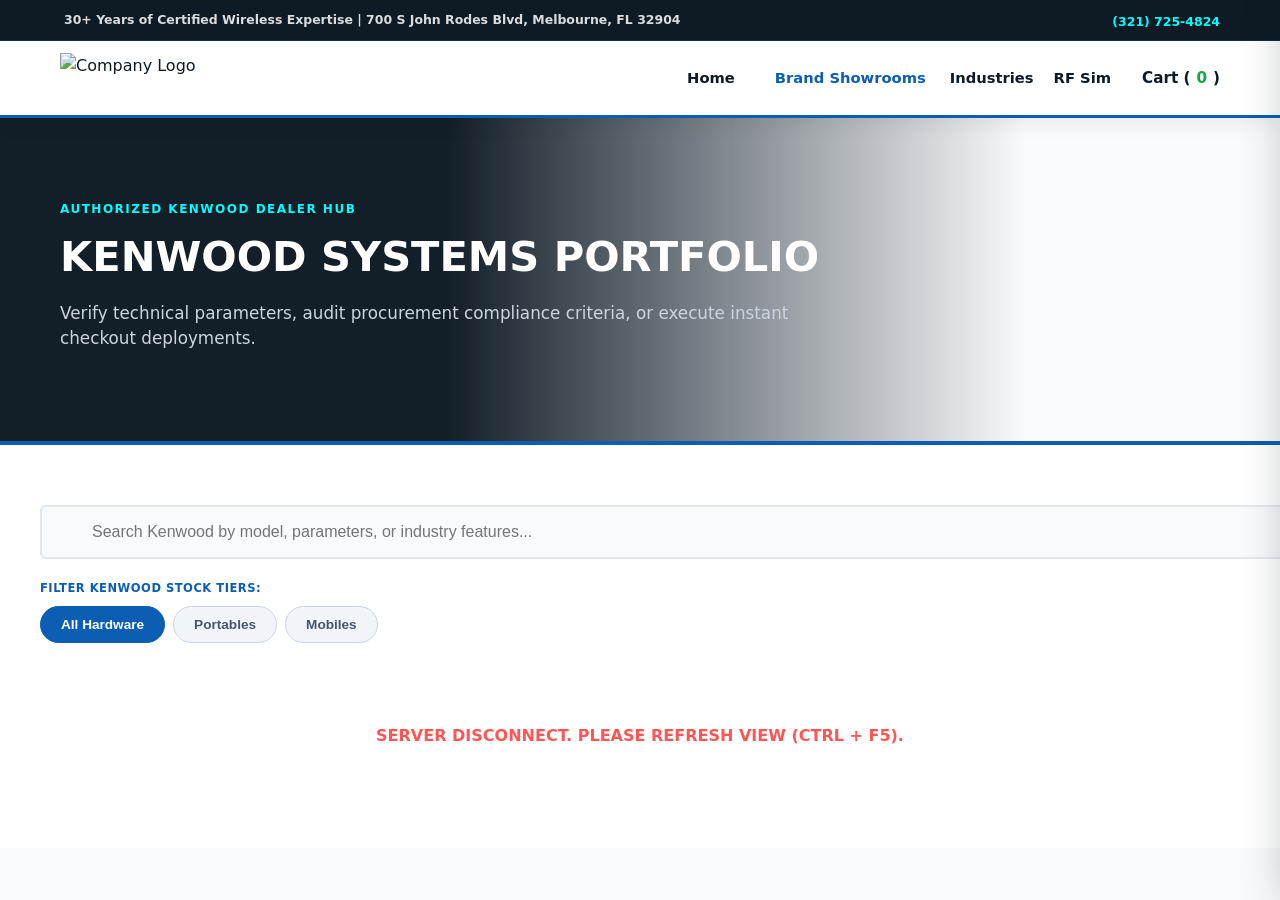
==== catalog.html @ cdbf58fc "Add files via upload" ====
<!DOCTYPE html>
<html lang="en">
<head>
    <meta charset="UTF-8">
    <meta name="viewport" content="width=device-width, initial-scale=1.0">
    <title>Authorized Equipment Storefront & Showroom</title>
    <link rel="stylesheet" href="style.css">
    <link rel="stylesheet" href="https://cloudflare.com">
    <style>
        .brand-sub-pill {
            padding: 10px 20px; background: #f1f5f9; border: 1px solid #cbd5e1; color: #475569;
            border-radius: 30px; cursor: pointer; font-weight: 700; font-size: 0.85rem; transition: all 0.2s;
        }
        .brand-sub-pill.active, .brand-sub-pill:hover {
            background: #0b5eb4 !important; color: #ffffff !important; border-color: #0b5eb4 !important;
        }
        .dropdown { position: relative; display: inline-block; }
        .dropdown-content {
            display: none; position: absolute; background-color: #ffffff; min-width: 200px;
            box-shadow: 0px 8px 16px rgba(0,0,0,0.1); z-index: 2000; border-top: 3px solid #0b5eb4; border-radius: 0 0 4px 4px;
        }
        .dropdown-content a {
            color: #0e1a24; padding: 12px 16px; text-decoration: none; display: block; font-weight: 700; font-size: 0.88rem; text-align: left; border-bottom: 1px solid #f1f5f9;
        }
        .dropdown-content a:hover { background-color: #f8fafc; color: #0b5eb4; }
        .dropdown:hover .dropdown-content { display: block !important; }
    </style>
</head>
<body id="top-viewport" style="padding-top: 110px; background-color: #f8fafc; margin: 0; font-family: 'Segoe UI', system-ui, sans-serif;">

    <!-- Fixed Corporate Header Assembly Component -->
    <header class="main-header" style="position: fixed; width: 100%; top: 0; left: 0; z-index: 1000; box-shadow: 0 4px 20px rgba(0,0,0,0.08); background-color: #ffffff !important; border-bottom: 3px solid #0b5eb4; display: flex; flex-direction: column;">
        <div style="background-color: #0e1a24; color: rgba(255,255,255,0.85); font-size: 0.78rem; font-weight: 600; padding: 8px 0; border-bottom: 1px solid rgba(11, 94, 180, 0.3); width: 100%;">
            <div class="container" style="max-width: 1200px; margin: 0 auto; padding: 0 20px; display: flex; justify-content: space-between; align-items: center; flex-wrap: wrap; gap: 8px; box-sizing: border-box;">
                <div><i class="fa-solid fa-location-dot" style="color: #00FF66; margin-right: 4px;"></i> 30+ Years of Certified Wireless Expertise | 700 S John Rodes Blvd, Melbourne, FL 32904</div>
                <div><a href="tel:3217254824" style="color: #00FFFF; text-decoration: none; display: inline-flex; align-items: center; gap: 4px; font-weight: 600;"><i class="fa-solid fa-phone-volume"></i> (321) 725-4824</a></div>
            </div>
        </div>
        <div style="padding: 12px 0; width: 100%; background-color: #ffffff !important; box-sizing: border-box;">
            <div class="container" style="max-width: 1200px; margin: 0 auto; padding: 0 20px; display: flex; justify-content: space-between; align-items: center; box-sizing: border-box;">
                <div class="logo"><img src="tarc-logo.png" alt="Company Logo" style="height: 50px; width: auto; display: block; cursor: pointer;" onclick="window.location.href='index.html';"></div>
                <nav class="nav-links" style="display: flex; align-items: center;">
                    <a href="index.html" style="color: #0e1a24; text-decoration: none; font-weight: 700; margin-left: 20px; font-size: 0.92rem;">Home</a>
                    <div class="dropdown" style="margin-left: 20px;">
                        <a href="#" style="color: #0b5eb4; text-decoration: none; font-weight: 700; font-size: 0.92rem; display: flex; align-items: center; gap: 4px;">Brand Showrooms <i class="fa-solid fa-chevron-down" style="font-size:0.75rem;"></i></a>
                        <div class="dropdown-content">
                            <a href="catalog.html?brand=kenwood"><i class="fa-solid fa-chevron-right" style="color:#0b5eb4; margin-right:4px;"></i> Kenwood Catalog</a>
                            <a href="catalog.html?brand=icom"><i class="fa-solid fa-chevron-right" style="color:#0b5eb4; margin-right:4px;"></i> Icom Catalog</a>
                            <a href="catalog.html?brand=hytera"><i class="fa-solid fa-chevron-right" style="color:#0b5eb4; margin-right:4px;"></i> Hytera Catalog</a>
                            <a href="catalog.html?brand=motorola"><i class="fa-solid fa-chevron-right" style="color:#0b5eb4; margin-right:4px;"></i> Motorola Catalog</a>
                            <a href="catalog.html?brand=ritron"><i class="fa-solid fa-chevron-right" style="color:#0b5eb4; margin-right:4px;"></i> Ritron Catalog</a>
                        </div>
                    </div>
                    <a href="index.html#industries" style="color: #0e1a24; text-decoration: none; font-weight: 700; margin-left: 20px; font-size: 0.92rem;">Industries</a>
                    <a href="calculator.html" class="nav-calc-link" style="color: #0e1a24; text-decoration: none; font-weight: 700; margin-left: 20px; font-size: 0.92rem;"><i class="fa-solid fa-tower-broadcast" style="color: #0b5eb4;"></i> RF Sim</a>
                    <a href="#" id="cartToggleBtn" style="color: #0e1a24; text-decoration: none; font-weight: 700; margin-left: 25px; font-size: 0.95rem; display: flex; align-items: center; gap: 6px;"><i class="fa-solid fa-cart-shopping" style="color: #0b5eb4;"></i> Cart (<span id="cartCountBadge" style="font-weight: 800; color: #16a34a;">0</span>)</a>
                </nav>
            </div>
        </div>
    </header>
    <!-- Widescreen Photography Showcase Panel Banner -->
    <section id="showroomHero" style="background: linear-gradient(to right, rgba(14,26,36,0.96), rgba(14,26,36,0.6)), url('images/construction.jpg') no-repeat center center; background-size: cover; padding: 60px 0; border-bottom: 4px solid #0b5eb4; text-align: left;">
        <div class="container" style="max-width: 1200px; margin: 0 auto; padding: 0 20px; box-sizing: border-box;">
            <span id="showroomDealerBadge" style="color: #00FFFF; font-size: 0.75rem; font-weight: 800; letter-spacing: 1.5px; text-transform: uppercase; display: block; margin-bottom: 5px;"><i class="fa-solid fa-award"></i> AUTHORIZED WIRELESS DEALER</span>
            <h1 id="showroomTitle" style="color: #ffffff; font-size: 2.6rem; font-weight: 900; margin: 0 0 10px 0; text-transform: uppercase;">Wireless Systems Portfolio</h1>
            <p id="showroomSubtitle" style="color: #cbd5e1; font-size: 1.05rem; margin: 0; max-width: 750px; line-height: 1.5;">Verify technical parameters, audit procurement compliance criteria, or execute instant checkout deployments.</p>
        </div>
    </section>

    <!-- FIXED LAYOUT SEARCH CONSOLE FIELD ENGINES -->
    <section style="padding: 60px 0; background-color: #ffffff;">
        <div class="container" style="max-width: 1200px; margin: 0 auto; padding: 0 20px;">
            <div style="display: flex; flex-direction: column; gap: 20px; margin-bottom: 40px;">
                <div style="position: relative; width: 100%;">
                    <i class="fa-solid fa-magnifying-glass" style="position: absolute; left: 18px; top: 50%; transform: translateY(-50%); color: #5a6e72; font-size: 1.1rem;"></i>
                    <input type="text" id="catalogSearch" placeholder="Search this catalog..." style="width: 100%; padding: 16px 15px 16px 50px; background: #f8fafc; border: 2px solid #e2e8f0; color: #0e1a24; border-radius: 6px; outline: none; font-size: 1rem; font-weight: 500;">
                </div>
                <div style="display: flex; flex-direction: column; gap: 8px; text-align: left;">
                    <label id="filterRowLabel" style="font-size: 0.72rem; font-weight: 800; color: #0b5eb4; text-transform: uppercase; letter-spacing: 0.5px;"><i class="fa-solid fa-sliders"></i> Filter Catalog Assets:</label>
                    <div style="display: flex; gap: 8px; flex-wrap: wrap;">
                        <button class="brand-sub-pill active" onclick="filterCatalogCategory('All')">All Hardware</button>
                        <button class="brand-sub-pill" onclick="filterCatalogCategory('Portable Radio')">Portables</button>
                        <button class="brand-sub-pill" onclick="filterCatalogCategory('Mobile Radio')">Mobiles</button>
                    </div>
                </div>
            </div>
            <div id="catalog-feed-grid" class="grid-container"></div>
        </div>
    </section>

    <!-- SECURE TRANSACTIONAL CHECKOUT CART DRAWER SLIDER OVERLAYS -->
    <div id="fleetCartDrawer" style="position: fixed; top: 0; right: -400px; width: 380px; height: 100%; background: #ffffff; border-left: 3px solid #0b5eb4; box-shadow: -15px 0 40px rgba(14, 26, 36, 0.25); z-index: 3000; transition: right 0.3s ease; box-sizing: border-box; display: flex; flex-direction: column;">
        <div style="background: #0e1a24; padding: 20px 15px; display: flex; justify-content: space-between; align-items: center; border-bottom: 2px solid #0b5eb4;">
            <div style="text-align: left;">
                <h3 style="color: #ffffff; font-size: 0.95rem; font-weight: 800; letter-spacing: 1px; margin: 0; text-transform: uppercase;"><i class="fa-solid fa-shield-halved" style="color: #00FF66; margin-right: 5px;"></i> SECURE CHECKOUT</h3>
            </div>
            <span id="closeCartBtn" style="color: #ffffff; cursor: pointer; font-size: 1.5rem; font-weight: 900; opacity: 0.7;">&times;</span>
        </div>
        <div id="cartItemsList" style="flex: 1; padding: 20px 15px; overflow-y: auto; display: flex; flex-direction: column; gap: 15px; background-color: #f8fafc; box-sizing: border-box;"></div>
        <div style="background: #ffffff; padding: 20px 15px; border-top: 2px solid #e2e8f0; display: flex; flex-direction: column; gap: 15px;">
            <div style="display: flex; flex-direction: column; gap: 4px; font-size: 0.85rem; border-bottom: 1px dashed #cbd5e1; padding-bottom: 12px; text-align: left;">
                <div style="display: flex; justify-content: space-between; color: #5a6e72; font-weight: 600;"><span>Total Units:</span><span id="cartTotalItemsCount" style="color: #0e1a24; font-weight: 800;">0 Units</span></div>
                <div style="display: flex; justify-content: space-between; font-size: 1.05rem; color: #0e1a24; font-weight: 800; margin-top: 4px;"><span>Subtotal:</span><span id="cartEstimatedTotalValue" style="color: #16a34a;">$0.00</span></div>
            </div>
            <button class="btn-primary" style="width: 100%; font-weight: 800; text-transform: uppercase; padding: 14px 20px;" onclick="alert('Routing securely to transaction gateway...')">Proceed to Checkout</button>
        </div>
    </div>
    <!-- =========================================================================
         UNIVERSAL SHOP CONSOLE MULTI-CASE ROUTING CONTROLLER (PART 2a)
         ========================================================================= -->
    <script>
        // Centralized system states managing active multi-brand filtering matrix rows
        let masterSheetInventoryFeed = [];
        let secureStorefrontCart = [];
        let activeSelectedCategory = "All";
        let activeRouteBrandToken = "kenwood"; // Default fallback vector

        // Central live Google Deployment macro endpoint path channel
        const LIVE_STREAM_URL = "https://script.google.com/macros/s/AKfycbxDYnUEqqMvGcxnSIRD_dzULfxvSjXjALHylFTA8-Da9rVVyLbe0l7CGif26qE9p_lU/exec";

               // --- 1. PARAMETER ROUTER: DYNAMIC LAYOUT CALIBRATION ON LOAD ---
        function initializeUniversalShowroomRoute() {
            const urlParamsSearch = new URLSearchParams(window.location.search);
            const passedBrand = urlParamsSearch.get("brand") || "kenwood";
            activeRouteBrandToken = passedBrand.toLowerCase().trim();
            
            console.log(`📡 TARC ROUTER: Calibrating showroom display fields for -> [${activeRouteBrandToken}]`);
            
            const badgeNode = document.getElementById("showroomDealerBadge");
            const titleNode = document.getElementById("showroomTitle");
            const labelNode = document.getElementById("filterRowLabel");
            const inputNode = document.getElementById("catalogSearch");
            const heroBannerNode = document.getElementById("showroomHero");

            let capitalizedBrandLabel = activeRouteBrandToken.charAt(0).toUpperCase() + activeRouteBrandToken.slice(1);
            
            if (badgeNode) badgeNode.innerHTML = `<i class="fa-solid fa-award"></i> AUTHORIZED ${capitalizedBrandLabel.toUpperCase()} DEALER HUB`;
            if (titleNode) titleNode.innerText = `${capitalizedBrandLabel} Systems Portfolio`;
            if (labelNode) labelNode.innerHTML = `<i class="fa-solid fa-sliders"></i> Filter ${capitalizedBrandLabel} Stock Tiers:`;
            if (inputNode) inputNode.placeholder = `Search ${capitalizedBrandLabel} by model, parameters, or industry features...`;

            // DYNAMIC BANNER ROUTER: Links the background image to match the active brand token automatically!
                        // DYNAMIC BANNER DESIGN OPTIMIZATION: Clears the filter overlay from your hardware images!
            if (heroBannerNode) {
                // The 35% marker stops the dark grey tint early on the left, leaving your radios 100% clean and vivid on the right!
                heroBannerNode.style.background = `linear-gradient(to right, rgba(14,26,36,0.98) 35%, rgba(14,26,36,0) 80%), url('images/hero-${activeRouteBrandToken}.png') no-repeat right center`;
                
                // Forces your manufacturer group graphics to stretch much larger inside the banner space
                heroBannerNode.style.backgroundSize = "contain";
                
                // Gives the banner extra height space so your portable radio antennas have room to breathe
                heroBannerNode.style.padding = "90px 0";
            }


            fetchUniversalCatalogFeed();
        }


        /// --- 2. HIGH-SPEED CORS COMPLIANT DATA FETCH PIPELINE WITH DUAL-LAYER CACHING ---
async function fetchUniversalCatalogFeed() {
    const STORAGE_CACHE_KEY = "tarc_inventory_cache_feed";
    const CACHE_TIMESTAMP_KEY = "tarc_inventory_cache_timestamp";
    const TEN_MINUTES_IN_MS = 10 * 60 * 1000; // Background refresh check interval

    const cachedDataString = localStorage.getItem(STORAGE_CACHE_KEY);
    const cachedTimestampString = localStorage.getItem(CACHE_TIMESTAMP_KEY);
    const currentTimeStamp = Date.now();

    // INSTANT LOADING PASS: If a browser cache exists, filter and draw cards immediately (5ms)
    if (cachedDataString && cachedTimestampString) {
        if ((currentTimeStamp - parseInt(cachedTimestampString)) < TEN_MINUTES_IN_MS) {
            const fullCachedInventory = JSON.parse(cachedDataString);
            
            // Apply your multi-page filter vector directly to the fast local data
            masterSheetInventoryFeed = fullCachedInventory.filter(radioItem => {
                const rowBrandString = (radioItem.brand || radioItem.Brand || "").toString().trim().toLowerCase();
                return rowBrandString === activeRouteBrandToken || rowBrandString.includes(activeRouteBrandToken);
            });

            console.log(`⚡ TARC CACHE: Served ${masterSheetInventoryFeed.length} matching rows directly from browser storage.`);
            executeLiveMatrixSift();
            return; // Completely bypasses Google App Script cold start lag!
        }
    }

    try {
        console.log("📡 CONNECTING: Local cache clear or expired. Syncing with live spreadsheet macro...");
        const networkResponse = await fetch(LIVE_STREAM_URL);
        if (!networkResponse.ok) throw new Error("Remote pipeline handshake failure.");
        
        const freshRawSheetData = await networkResponse.json();
        
        // Commit the complete raw inventory data payload into your browser storage memory vault
        localStorage.setItem(STORAGE_CACHE_KEY, JSON.stringify(freshRawSheetData));
        localStorage.setItem(CACHE_TIMESTAMP_KEY, currentTimeStamp.toString());
        console.log("✓ GLOBAL CACHE SYNCED: Fresh rows saved to device storage memory.");

        // Isolate your brand inventory match tracks from the new payload
        masterSheetInventoryFeed = freshRawSheetData.filter(radioItem => {
            const rowBrandString = (radioItem.brand || radioItem.Brand || "").toString().trim().toLowerCase();
            return rowBrandString === activeRouteBrandToken || rowBrandString.includes(activeRouteBrandToken);
        });

        executeLiveMatrixSift();
        
    } catch (err) {
        console.error("❌ TIMEOUT: Fallback asset recovery active.", err);
        if (cachedDataString) {
            const fullCachedInventory = JSON.parse(cachedDataString);
            masterSheetInventoryFeed = fullCachedInventory.filter(radioItem => {
                const rowBrandString = (radioItem.brand || radioItem.Brand || "").toString().trim().toLowerCase();
                return rowBrandString === activeRouteBrandToken || rowBrandString.includes(activeRouteBrandToken);
            });
            executeLiveMatrixSift();
        } else {
            document.getElementById("catalog-feed-grid").innerHTML = `
                <div style="grid-column: 1/-1; color:#ff5555; font-weight:bold; text-align:center; padding:40px 0;">
                    <i class="fa-solid fa-triangle-exclamation"></i> SERVER DISCONNECT. PLEASE REFRESH VIEW (CTRL + F5).
                </div>`;
        }
    }
}

        // --- 3. DYNAMIC CATEGORY AND INPUT SIFTER (CASE-INSULATED) ---
        window.filterCatalogCategory = function(chosenTier) {
            activeSelectedCategory = chosenTier;
            const filterPills = document.querySelectorAll(".brand-sub-pill");
            filterPills.forEach(btn => {
                const btnText = btn.innerText.replace(/[\n\r]/g, "").trim().toLowerCase();
                const targetText = chosenTier.toLowerCase();
                if (btnText.includes(targetText)) { btn.classList.add("active"); } 
                else { btn.classList.remove("active"); }
            });
            executeLiveMatrixSift();
        };

        function executeLiveMatrixSift() {
            if (!masterSheetInventoryFeed || masterSheetInventoryFeed.length === 0) return;
            const clientSearchQuery = document.getElementById("catalogSearch").value.toLowerCase().trim();

            const parsedSiftedResults = masterSheetInventoryFeed.filter(radioItem => {
                // Defensive property mapping checks multiple case combinations to avoid undefined loop errors
                const modelString = (radioItem.model || radioItem.Model || "").toString().trim().toLowerCase();
                const typeString = (radioItem.type || radioItem.Type || "").toString().trim().toLowerCase();
                const featuresString = (radioItem.features || radioItem.Features || "").toString().trim().toLowerCase();
                const industryString = (radioItem.bestFor || radioItem.bestfor || radioItem.BestFor || "").toString().trim().toLowerCase();

                const passesSearchInput = clientSearchQuery === "" || 
                                           modelString.includes(clientSearchQuery) || 
                                           typeString.includes(clientSearchQuery) || 
                                           featuresString.includes(clientSearchQuery) ||
                                           industryString.includes(clientSearchQuery);

                let passesCategoryTier = false;
                const targetKeyword = activeSelectedCategory.toLowerCase().trim();

                if (targetKeyword === "all" || targetKeyword.includes("all")) {
                    passesCategoryTier = true; // "All Hardware" bypasses type checks smoothly
                } else {
                    // Isolates keywords to safely match "port" for portables or "mobi" for mobiles
                    const truncatedSearchToken = targetKeyword.substring(0, 4);
                    passesCategoryTier = typeString.includes(truncatedSearchToken) || featuresString.includes(truncatedSearchToken);
                }

                return passesSearchInput && passesCategoryTier;
            });

            buildResponsiveProductCards(parsedSiftedResults);
        }
        // --- 4. DATA-DRIVEN CARD RENDERING LOOP ENGINE (MULTI-CASE SAFE) ---
        function buildResponsiveProductCards(itemsArray) {
            const feedGridNode = document.getElementById("catalog-feed-grid");
            if (!feedGridNode) return;
            feedGridNode.innerHTML = "";

            if (itemsArray.length === 0) {
                feedGridNode.innerHTML = `<div style="grid-column: 1/-1; color: #5a6e72; font-weight: bold; text-align: center; padding: 50px 0; background: #ffffff; border: 2px dashed #e2e8f0; border-radius:6px;"><i class="fa-solid fa-folder-open"></i> NO Authorized Equipment Records Found Matching Filters.</div>`;
                return;
            }

            itemsArray.forEach((radioItem) => {
                const itemCardContainer = document.createElement("div");
                itemCardContainer.style.cssText = "background: #ffffff; border: 1px solid #e2e8f0; border-radius: 6px; padding: 25px; display: flex; flex-direction: column; box-shadow: 0 4px 12px rgba(0,0,0,0.02); box-sizing: border-box;";

                let rawPriceValue = radioItem.price || radioItem.Price || 0;
                let priceValue = parseFloat(rawPriceValue) || 0;
                let priceDisplayString = priceValue > 0 ? `$${priceValue.toFixed(2)}` : "Contact for Bulk Quote";

                let splitFeaturesHTML = "";
                let rawFeatures = radioItem.features || radioItem.Features || "";
                if (rawFeatures) {
                    const valuesList = Array.isArray(rawFeatures) ? rawFeatures : (rawFeatures.includes(",") ? rawFeatures.split(",") : [rawFeatures]);
                    splitFeaturesHTML = valuesList.map(f => `<li style="margin-bottom: 6px; display: flex; align-items: start; gap: 6px; font-size: 0.85rem; color: #475569;"><i class="fa-solid fa-circle-check" style="color: #0b5eb4; margin-top: 3px; font-size: 0.8rem;"></i> <span>${f.trim()}</span></li>`).join('');
                }

                let rawImageValue = radioItem.image || radioItem.Image || "";
                let cleanFileNameString = rawImageValue.toString().trim();
                let fallbackImageSource = "images/radio-placeholder.png";
                if (cleanFileNameString !== "") {
                    if (cleanFileNameString.includes("/")) {
                        fallbackImageSource = cleanFileNameString;
                    } else {
                        const lowerBrand = (radioItem.brand || radioItem.Brand || "kenwood").toString().trim().toLowerCase();
                        fallbackImageSource = `${lowerBrand}/images/${cleanFileNameString}`;
                    }
                }

                let specSheetPathLink = radioItem.specLink || radioItem.speclink || radioItem.SpecLink || "";
                let downloadPdfBtnHTML = "";
                if (specSheetPathLink && specSheetPathLink.trim() !== "") {
                    let fullyQualifiedPdfPath = specSheetPathLink.trim();
                    if (!fullyQualifiedPdfPath.includes("/") && fullyQualifiedPdfPath !== "") {
                        const lowerBrand = (radioItem.brand || radioItem.Brand || "kenwood").toString().trim().toLowerCase();
                        fullyQualifiedPdfPath = `${lowerBrand}/specs/${fullyQualifiedPdfPath}`;
                    }
                    downloadPdfBtnHTML = `<a href="${fullyQualifiedPdfPath}" target="_blank" class="btn-secondary" style="display:block; text-align:center; padding:10px; font-size:0.82rem; font-weight:900; text-decoration:none; border-radius:4px; border:1px solid #cbd5e1; color:#475569; background:#ffffff; margin-top:6px;"><i class="fa-solid fa-file-pdf" style="color:#ef4444;"></i> Spec Sheet</a>`;
                }

                // MULTI-CASE PROP EXTRACTORS: Safe fallback parameters to prevent undefined grid layout loops
                let exactModelName = radioItem.model || radioItem.Model || "Commercial Tier";
                let exactBrandName = radioItem.brand || radioItem.Brand || "Authorized Brand";
                let exactTypeName = radioItem.type || radioItem.Type || "Asset Tier";
                let exactBestForText = radioItem.bestFor || radioItem.bestfor || radioItem.BestFor || "All General Sectors";

                 // FIXED CONSOLE VIEW: Cleared out heavy bulleted arrays to preserve compact, crisp grid card blocks
                itemCardContainer.innerHTML = `
                    <div style="background:rgba(11, 94, 180, 0.08); color:#0b5eb4; font-size:0.72rem; font-weight:800; text-transform:uppercase; letter-spacing:1px; padding:4px 10px; border-radius:4px; border:1px solid rgba(11, 94, 180, 0.2); align-self:flex-start; margin-bottom:15px;"><i class="fa-solid fa-award"></i> ${exactBrandName}</div>
                    <div style="width:100%; height:160px; display:flex; align-items:center; justify-content:center; margin-bottom:15px; background:rgba(0,0,0,0.01); border:1px solid #e2e8f0; border-radius:4px; overflow:hidden;">
                        <a href="product.html?model=${encodeURIComponent(exactModelName)}" style="display:block; text-align:center;"><img src="${fallbackImageSource}" style="max-height:90%; max-width:90%; object-fit:contain;" onerror="this.onerror=null; this.src='images/radio-placeholder.png';"></a>
                    </div>
                    <h3 style="margin:0 0 5px 0; text-align:left;">
                        <a href="product.html?model=${encodeURIComponent(exactModelName)}" style="color:#0e1a24; text-decoration:none; font-size:1.25rem; font-weight:800; transition:color 0.2s;" onmouseover="this.style.color='#0b5eb4'" onmouseout="this.style.color='#0e1a24'">${exactModelName}</a>
                    </h3>
                    <span style="color:#0b5eb4; font-size:0.75rem; font-weight:700; text-transform:uppercase; margin-bottom:12px; display:block; text-align:left;">${exactTypeName}</span>
                    <div style="font-size:1.35rem; font-weight:900; color:#16a34a; margin-bottom:12px; text-align:left;">${priceDisplayString}</div>
                    
                    <!-- DYNAMIC BRIEF SPEC OVERVIEW: Displays exactly what you write inside your 'bestFor' spreadsheet box cell -->
                    <p style="color:#475569; font-size:0.85rem; margin:0 0 20px 0; text-align:left; line-height:1.4; font-weight:600; flex:1;">
                        ${exactBestForText}
                    </p>
                    
                    <div style="display:flex; flex-direction:column; gap:6px; margin-top:auto;">
                        <button class="btn-primary" style="width:100%; font-size:0.88rem; font-weight:900; background:#0b5eb4; color:#ffffff; padding:12px; border:none; border-radius:4px; cursor:pointer;" onclick="injectItemIntoSecureCart('${exactModelName}', '${exactBrandName}', '${exactTypeName}', ${priceValue}, '${fallbackImageSource}')"><i class="fa-solid fa-cart-plus"></i> Buy Now / Add to Cart</button>
                        <a href="product.html?model=${encodeURIComponent(exactModelName)}" class="btn-secondary" style="display:block; text-align:center; padding:10px; font-size:0.82rem; font-weight:900; text-decoration:none; border-radius:4px; border:1px solid #cbd5e1; color:#475569; background:#ffffff;"><i class="fa-solid fa-magnifying-glass-plus"></i> View Full Specifications</a>
                        ${downloadPdfBtnHTML}
                    </div>`;

                feedGridNode.appendChild(itemCardContainer);
            });
        }
        // --- 5. SECURE TRANSACTIONAL CHECKOUT CART MANAGERS ---
        window.injectItemIntoSecureCart = function(model, brand, type, price, img) {
            const analyticalMatch = secureStorefrontCart.find(c => c.model === model);
            if (analyticalMatch) { analyticalMatch.qty += 1; } 
            else { secureStorefrontCart.push({ model, brand, type, price, image: img, qty: 1 }); }
            refreshSecureEcomConsole();
        };

        window.modifyCartItemQuantity = function(idx, qtyDelta) {
            if (!secureStorefrontCart[idx]) return;
            if (qtyDelta === -99) { secureStorefrontCart.splice(idx, 1); } 
            else {
                secureStorefrontCart[idx].qty += qtyDelta;
                if (secureStorefrontCart[idx].qty <= 0) secureStorefrontCart.splice(idx, 1);
            }
            refreshSecureEcomConsole();
        };

        function refreshSecureEcomConsole() {
            const listFeed = document.getElementById("cartItemsList");
            const badge = document.getElementById("cartCountBadge");
            const totalUnits = document.getElementById("cartTotalItemsCount");
            const financialSumNode = document.getElementById("cartEstimatedTotalValue");

            if (!listFeed) return; listFeed.innerHTML = "";
            let totalCount = 0, netTotalSum = 0;

            if (secureStorefrontCart.length === 0) {
                listFeed.innerHTML = `<div style="display:flex; flex-direction:column; align-items:center; justify-content:center; flex:1; color:#5a6e72; padding:40px 0; font-size:0.85rem; font-weight:600;"><i class="fa-solid fa-basket-shopping" style="font-size:2rem; color:#cbd5e1; margin-bottom:12px;"></i><span>Manifest is empty.</span></div>`;
                if (badge) badge.innerText = "0"; if (totalUnits) totalUnits.innerText = "0 Units"; if (financialSumNode) financialSumNode.innerText = "$0.00";
                return;
            }

            secureStorefrontCart.forEach((product, idx) => {
                totalCount += product.qty; netTotalSum += (product.price * product.qty);
                const componentCard = document.createElement("div");
                componentCard.style.cssText = "background:#ffffff; border:1px solid #e2e8f0; border-left:3px solid #0b5eb4; border-radius:4px; padding:12px; display:flex; gap:12px; align-items:center; box-sizing:border-box;";
                componentCard.innerHTML = `
                    <div style="width:45px; height:45px; display:flex; align-items:center; justify-content:center; background:#f8fafc; border:1px solid #e2e8f0; border-radius:4px; flex-shrink:0;"><img src="${product.image}" style="max-height:90%; max-width:90%; object-fit:contain;" onerror="this.src='images/radio-placeholder.png'"></div>
                    <div style="display:flex; flex-direction:column; gap:2px; flex:1; overflow:hidden; text-align:left;">
                        <span style="color:#0b5eb4; font-size:0.65rem; font-weight:800; text-transform:uppercase;">${product.brand}</span>
                        <h4 style="color:#0e1a24; font-size:0.85rem; font-weight:800; margin:0; overflow:hidden; text-overflow:ellipsis; white-space:nowrap;">${product.model}</h4>
                        <div style="color:#16a34a; font-size:0.82rem; font-weight:800;">$${(product.price * product.qty).toFixed(2)}</div>
                    </div>
                    <div style="display:flex; flex-direction:column; gap:4px; flex-shrink:0;">
                        <div style="display:flex; align-items:center; border:1px solid #cbd5e1; border-radius:4px; overflow:hidden; background:#f8fafc; height:22px;">
                            <button onclick="modifyCartItemQuantity(${idx}, -1)" style="border:none; background:none; width:18px; cursor:pointer; font-weight:900;">-</button>
                            <span style="font-size:0.8rem; font-weight:800; color:#0e1a24; width:20px; text-align:center;">${product.qty}</span>
                            <button onclick="modifyCartItemQuantity(${idx}, 1)" style="border:none; background:none; width:18px; cursor:pointer; font-weight:900;">+</button>
                        </div>
                        <span onclick="modifyCartItemQuantity(${idx}, -99)" style="color:#ef4444; font-size:0.65rem; font-weight:700; cursor:pointer; text-transform:uppercase;"><i class="fa-solid fa-trash-can"></i> Drop</span>
                    </div>`;
                listFeed.appendChild(componentCard);
            });

            if (badge) badge.innerText = totalCount; if (totalUnits) totalUnits.innerText = `${totalCount} Unit${totalCount !== 1 ? 's' : ''}`; if (financialSumNode) financialSumNode.innerText = `$${netTotalSum.toFixed(2)}`;
        }

        // --- 6. CORE DESKTOP DRAWER TRIGGER EVENT BINDERS ---
        document.addEventListener("DOMContentLoaded", () => {
            const trigger = document.getElementById("cartToggleBtn");
            const dismiss = document.getElementById("closeCartBtn");
            const drawer = document.getElementById("fleetCartDrawer");
            const searchNode = document.getElementById("catalogSearch");

            if (trigger && drawer) { trigger.addEventListener("click", (e) => { e.preventDefault(); drawer.style.right = "0px"; }); }
            if (dismiss && drawer) { dismiss.addEventListener("click", () => { drawer.style.right = "-400px"; }); }
            if (searchNode) { searchNode.addEventListener("input", executeLiveMatrixSift); }

            initializeUniversalShowroomRoute();
        });
    </script>
</body>
</html>
---- style.css ----
/* =========================================================================
   T.A. RADIO COMMUNICATION ELECTRIFIED HIGH-LUMINOSITY THEME (PART 1)
   ========================================================================= */
:root {
    /* The exact, deep ink-blue background color sampled from the outer edges of your logo */
    --logo-edge-dark: #0a0e14;     
    --electric-blue: #0b5eb4;       /* Core corporate electric blue */
    --electric-cyan: #00ffff;       /* High-voltage radioactive cyan */
    --pure-white: #ffffff;          /* Crisp text white */
    --subtext-silver: #5a6e72;      /* High-utility paragraph gray */
    --midnight-navy: #0e1a24;       /* Sharp text visibility navy */
    --light-clean-bg: #f8fafc;     /* Clean corporate light-mode backing */
}

body { 
    background-color: var(--light-clean-bg); 
    color: var(--midnight-navy); 
    font-family: 'Segoe UI', Tahoma, Geneva, Verdana, sans-serif;
    margin: 0;
    padding-top: 110px;            /* FIXED: Balanced cushion space to clear the taller nested navbar layout */
    line-height: 1.6;
}

.container {
    max-width: 1200px;
    margin: 0 auto;
    padding: 0 20px;
}

/* --- MASTER CORPORATE FIXED NAVIGATION DECK (OPAQUE CORRECTION) --- */
.main-header {
    position: fixed;
    width: 100%;
    top: 0;
    left: 0;
    z-index: 1000;
    box-shadow: 0 2px 15px rgba(0,0,0,0.08);
    background-color: var(--white) !important; /* FIXED: Absolute opaque solid backing blocks all transparency leak */
    border-bottom: 3px solid var(--electric-blue);
    display: flex;
    flex-direction: column;         /* Integrates your contact bar and menu cleanly into one structural block */
}

.nav-links a {
    color: var(--midnight-navy);
    text-decoration: none;
    font-weight: 700;
    margin-left: 20px;
    font-size: 0.92rem;
    transition: color 0.2s;
}
.nav-links a:hover {
    color: var(--electric-blue);
}

/* --- THE SEAMLESS HIGH-LUMINOSITY HERO BLENDER ENGINE (CENTERED) --- */
#home.hero-section {
    background-color: var(--logo-edge-dark) !important;
    background-image: radial-gradient(
        circle at center,
        rgba(10, 14, 20, 0.05) 0%,    
        rgba(10, 14, 20, 0.45) 50%,   
        rgba(10, 14, 20, 0.98) 100%   
    ), 
    url('tarc-logo1.png');
    
    background-repeat: no-repeat !important;
    background-position: center 62% !important;
    background-size: min(85vw, 620px) auto !important; 
    box-shadow: inset 0 -50px 80px rgba(0, 255, 255, 0.12);
    
    height: 70vh;
    display: flex;
    align-items: flex-start;                    
    justify-content: center;
    text-align: center;            /* FIXED: Spatially forces all child headers to center-align automatically */
    overflow: hidden;
    padding-top: 35px;
}

.hero-content {
    max-width: 850px;
    margin: 0 auto;
    padding: 0 20px;
    display: flex;
    flex-direction: column;
    align-items: center;           /* FIXED: Center anchors your text blocks inside your responsive viewport container */
    justify-content: center;
    text-align: center;            /* FIXED: Forces perfect symmetry on paragraph rows text wraps */
}

.hero-content h1 {
    font-size: 3.2rem;
    font-weight: 900;
    text-transform: uppercase;
    color: var(--pure-white);
    text-shadow: 0 4px 20px rgba(0, 0, 0, 0.95), 0 0 15px rgba(0, 255, 255, 0.4);
    margin-bottom: 15px;
    letter-spacing: -0.5px;
    text-align: center;
}

.hero-content p {
    font-size: 1.15rem;
    max-width: 850px;
    color: #f1f5f9;
    text-shadow: 0 3px 12px rgba(0, 0, 0, 0.95);
    font-weight: 500;
    text-align: center;            /* FIXED: Clean layout symmetry across your glowing logo waveforms */
}

/* =========================================================================
   CLEAN COCKPIT MARKETPLACE GRID & ACCESSORY PILLS (PART 2)
   ========================================================================= */

/* --- AUTHORIZED PRODUCT CATALOG CONTROLS --- */
.catalog-section {
    padding: 80px 0;
    background-color: var(--light-clean-bg);
}

.section-title {
    font-size: 2.2rem;
    font-weight: 900;
    color: #0f172a;
    margin-bottom: 8px;
    text-align: left;
}
.section-subtitle {
    font-size: 1.05rem;
    color: var(--subtext-silver);
    margin-bottom: 35px;
    text-align: left;
}

/* The Clean Unified Filter Hub Blueprint Container */
.search-filter-container {
    background: var(--pure-white);
    border: 2px solid rgba(11, 94, 180, 0.12);
    border-radius: 8px;
    padding: 25px;
    margin-bottom: 35px;
    display: flex;
    flex-direction: column;
    gap: 20px;
    box-shadow: 0 4px 15px rgba(0,0,0,0.02);
}

/* The Interactive Selector Pills (Tuned to Your Corporate Blue) */
.pill-btn {
    background: var(--pure-white);
    border: 2px solid var(--electric-blue);
    color: var(--electric-blue);
    padding: 8px 16px;
    font-weight: 700;
    font-size: 0.82rem;
    border-radius: 4px;
    cursor: pointer;
    transition: all 0.2s ease;
}
.pill-btn:hover, .pill-btn.active {
    background: var(--electric-blue);
    color: var(--pure-white);
}

/* --- THE HARDWARE GRID (GRID BOUNDARIES RE-ESTABLISHED) --- */
.grid-container {
    display: grid;
    grid-template-columns: repeat(auto-fit, minmax(280px, 1fr));
    gap: 25px;
    margin-top: 30px;
    width: 100%;
    box-sizing: border-box;
}

/* The Balanced Product Layout Card (Brand Anchored on Top) */
.api-product-card {
    background: var(--pure-white) !important;
    border: 1px solid #e2e8f0;
    border-top: 4px solid var(--electric-blue); /* Crown border matches your logo's corporate blue */
    border-radius: 6px;
    padding: 25px;
    display: flex;
    flex-direction: column;
    position: relative;
    box-shadow: 0 4px 15px rgba(0,0,0,0.02);
    transition: transform 0.2s, border-color 0.2s, box-shadow 0.2s;
    box-sizing: border-box;
}
.api-product-card:hover {
    transform: translateY(-4px);
    border-color: var(--electric-blue);
    box-shadow: 0 10px 25px rgba(11, 94, 180, 0.1);
}

/* --- HEAVY SOLID FILL VIBRANT ACTION BUTTONS --- */
.btn-primary {
    background: var(--electric-blue) !important;
    color: var(--pure-white) !important; /* Heavy solid fill forces crisp, white legibility instantly */
    border: none;
    padding: 12px 20px;
    font-weight: 800;
    text-transform: uppercase;
    border-radius: 4px;
    cursor: pointer;
    transition: background 0.2s;
}
.btn-primary:hover {
    background: #094b91 !important;
}

.btn-secondary {
    background: #00b3b3 !important; /* Rich solid high-contrast electric cyan fill */
    color: #0f172a !important;      /* Deep contrast dark text matches the button background beautifully */
    border: none;
    padding: 10px 15px;
    font-weight: 800;
    text-transform: uppercase;
    border-radius: 4px;
    cursor: pointer;
    transition: background 0.2s;
}
.btn-secondary:hover {
    background: #009999 !important;
}

/* --- INDUSTRIES SERVER GRID PORTS --- */
.industries-section {
    padding: 80px 0;
    background-color: #f1f5f9; /* Soft ice background row alternative */
    border-top: 1px solid #e2e8f0;
}
.card-interactive {
    background: var(--pure-white);
    border: 1px solid #e2e8f0;
    border-radius: 6px;
    padding: 35px 20px;
    cursor: pointer;
    transition: all 0.2s;
    box-shadow: 0 4px 10px rgba(0,0,0,0.01);
}
.card-interactive:hover {
    border-color: #00b3b3;
    transform: translateY(-3px);
    box-shadow: 0 8px 20px rgba(0, 179, 179, 0.08);
}
.card-icon {
    font-size: 2.2rem;
    color: var(--electric-blue);
    margin-bottom: 15px;
}
/* =========================================================================
   DE-BOXED UNIFIED MARKETPLACE PILL TUNERS (PART 2)
   ========================================================================= */

/* Elegant open-canvas input field focus animations */
#catalogSearch:focus {
    border-color: var(--electric-blue) !important;
    box-shadow: 0 0 15px rgba(11, 94, 180, 0.08);
    background-color: var(--white) !important;
}

/* Polished light-mode interactive filter buttons */
.pill-btn {
    background: #ffffff;
    border: 2px solid #e2e8f0;
    color: #475569;
    padding: 10px 18px;
    font-weight: 700;
    font-size: 0.85rem;
    border-radius: 6px;
    cursor: pointer;
    display: inline-flex;
    align-items: center;
    gap: 8px;
    transition: all 0.15s ease-in-out;
}

/* Hover thresholds */
.pill-btn:hover {
    border-color: var(--electric-blue);
    color: var(--electric-blue);
    background-color: #f8fafc;
}

/* Active clamping states */
.pill-btn.active {
    background-color: var(--electric-blue) !important;
    border-color: var(--electric-blue) !important;
    color: #ffffff !important;
    box-shadow: 0 4px 12px rgba(11, 94, 180, 0.15);
}

/* Dedicated styling layer explicitly formatting your top manufacturer tags */
.brand-pill {
    border: 2px solid var(--electric-blue);
    color: var(--electric-blue);
    background-color: #ffffff;
}
.brand-pill:hover, .brand-pill.active {
    background-color: var(--electric-blue) !important;
    color: #ffffff !important;
}
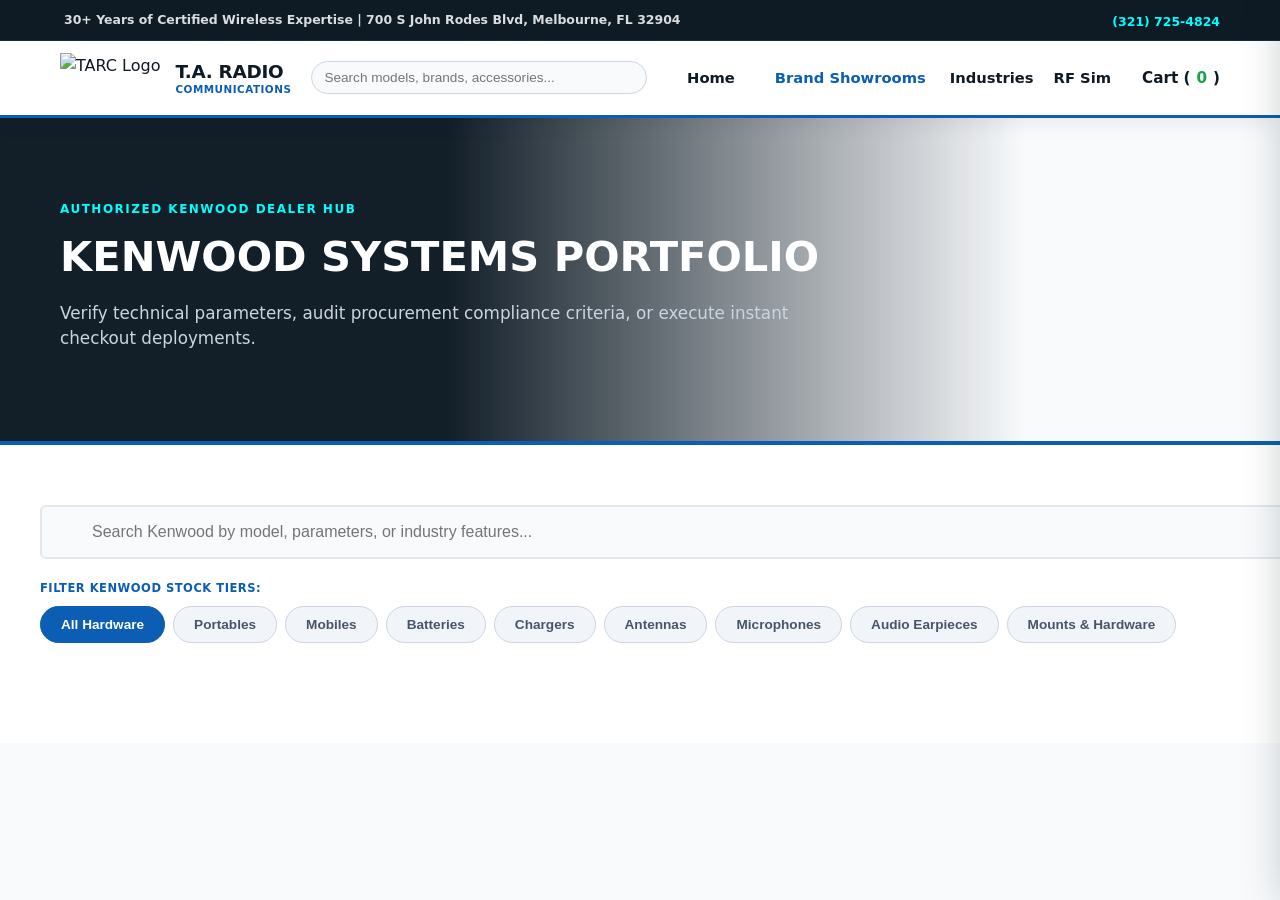
==== commit f626cec8: "Update catalog.html" ====
--- a/catalog.html
+++ b/catalog.html
@@ -1,425 +1,456 @@
-<!DOCTYPE html>
-<html lang="en">
-<head>
-    <meta charset="UTF-8">
-    <meta name="viewport" content="width=device-width, initial-scale=1.0">
-    <title>Authorized Equipment Storefront & Showroom</title>
-    <link rel="stylesheet" href="style.css">
-    <link rel="stylesheet" href="https://cloudflare.com">
-    <style>
-        .brand-sub-pill {
-            padding: 10px 20px; background: #f1f5f9; border: 1px solid #cbd5e1; color: #475569;
-            border-radius: 30px; cursor: pointer; font-weight: 700; font-size: 0.85rem; transition: all 0.2s;
-        }
-        .brand-sub-pill.active, .brand-sub-pill:hover {
-            background: #0b5eb4 !important; color: #ffffff !important; border-color: #0b5eb4 !important;
-        }
-        .dropdown { position: relative; display: inline-block; }
-        .dropdown-content {
-            display: none; position: absolute; background-color: #ffffff; min-width: 200px;
-            box-shadow: 0px 8px 16px rgba(0,0,0,0.1); z-index: 2000; border-top: 3px solid #0b5eb4; border-radius: 0 0 4px 4px;
-        }
-        .dropdown-content a {
-            color: #0e1a24; padding: 12px 16px; text-decoration: none; display: block; font-weight: 700; font-size: 0.88rem; text-align: left; border-bottom: 1px solid #f1f5f9;
-        }
-        .dropdown-content a:hover { background-color: #f8fafc; color: #0b5eb4; }
-        .dropdown:hover .dropdown-content { display: block !important; }
-    </style>
+<!DOCTYPE html> 
+<html lang="en"> 
+<head> 
+  <meta charset="UTF-8"> 
+  <meta name="viewport" content="width=device-width, initial-scale=1.0"> 
+  <title>Authorized Equipment Storefront & Showroom | T.A. Radio Communications</title> 
+  <link rel="stylesheet" href="style.css"> 
+  <link rel="stylesheet" href="https://cloudflare.com"> 
+  <style> 
+    .brand-sub-pill { 
+      padding: 10px 20px; 
+      background: #f1f5f9; 
+      border: 1px solid #cbd5e1; 
+      color: #475569; 
+      border-radius: 30px; 
+      cursor: pointer; 
+      font-weight: 700; 
+      font-size: 0.85rem; 
+      transition: all 0.2s; 
+    } 
+    .brand-sub-pill.active, .brand-sub-pill:hover { 
+      background: #0b5eb4 !important; 
+      color: #ffffff !important; 
+      border-color: #0b5eb4 !important; 
+    } 
+    .dropdown { 
+      position: relative; 
+      display: inline-block; 
+    } 
+    .dropdown-content { 
+      display: none; 
+      position: absolute; 
+      background-color: #ffffff; 
+      min-width: 200px; 
+      box-shadow: 0px 8px 16px rgba(0,0,0,0.1); 
+      z-index: 2000; 
+      border-top: 3px solid #0b5eb4; 
+      border-radius: 0 0 4px 4px; 
+    } 
+    .dropdown-content a { 
+      color: #0e1a24; 
+      padding: 12px 16px; 
+      text-decoration: none; 
+      display: block; 
+      font-weight: 700; 
+      font-size: 0.88rem; 
+      text-align: left; 
+      border-bottom: 1px solid #f1f5f9; 
+    } 
+    .dropdown-content a:hover { 
+      background-color: #f8fafc; 
+      color: #0b5eb4; 
+    } 
+    .dropdown:hover .dropdown-content { 
+      display: block !important; 
+    } 
+  </style> 
 </head>
-<body id="top-viewport" style="padding-top: 110px; background-color: #f8fafc; margin: 0; font-family: 'Segoe UI', system-ui, sans-serif;">
-
-    <!-- Fixed Corporate Header Assembly Component -->
-    <header class="main-header" style="position: fixed; width: 100%; top: 0; left: 0; z-index: 1000; box-shadow: 0 4px 20px rgba(0,0,0,0.08); background-color: #ffffff !important; border-bottom: 3px solid #0b5eb4; display: flex; flex-direction: column;">
-        <div style="background-color: #0e1a24; color: rgba(255,255,255,0.85); font-size: 0.78rem; font-weight: 600; padding: 8px 0; border-bottom: 1px solid rgba(11, 94, 180, 0.3); width: 100%;">
-            <div class="container" style="max-width: 1200px; margin: 0 auto; padding: 0 20px; display: flex; justify-content: space-between; align-items: center; flex-wrap: wrap; gap: 8px; box-sizing: border-box;">
-                <div><i class="fa-solid fa-location-dot" style="color: #00FF66; margin-right: 4px;"></i> 30+ Years of Certified Wireless Expertise | 700 S John Rodes Blvd, Melbourne, FL 32904</div>
-                <div><a href="tel:3217254824" style="color: #00FFFF; text-decoration: none; display: inline-flex; align-items: center; gap: 4px; font-weight: 600;"><i class="fa-solid fa-phone-volume"></i> (321) 725-4824</a></div>
-            </div>
-        </div>
-        <div style="padding: 12px 0; width: 100%; background-color: #ffffff !important; box-sizing: border-box;">
-            <div class="container" style="max-width: 1200px; margin: 0 auto; padding: 0 20px; display: flex; justify-content: space-between; align-items: center; box-sizing: border-box;">
-                <div class="logo"><img src="tarc-logo.png" alt="Company Logo" style="height: 50px; width: auto; display: block; cursor: pointer;" onclick="window.location.href='index.html';"></div>
-                <nav class="nav-links" style="display: flex; align-items: center;">
-                    <a href="index.html" style="color: #0e1a24; text-decoration: none; font-weight: 700; margin-left: 20px; font-size: 0.92rem;">Home</a>
-                    <div class="dropdown" style="margin-left: 20px;">
-                        <a href="#" style="color: #0b5eb4; text-decoration: none; font-weight: 700; font-size: 0.92rem; display: flex; align-items: center; gap: 4px;">Brand Showrooms <i class="fa-solid fa-chevron-down" style="font-size:0.75rem;"></i></a>
-                        <div class="dropdown-content">
-                            <a href="catalog.html?brand=kenwood"><i class="fa-solid fa-chevron-right" style="color:#0b5eb4; margin-right:4px;"></i> Kenwood Catalog</a>
-                            <a href="catalog.html?brand=icom"><i class="fa-solid fa-chevron-right" style="color:#0b5eb4; margin-right:4px;"></i> Icom Catalog</a>
-                            <a href="catalog.html?brand=hytera"><i class="fa-solid fa-chevron-right" style="color:#0b5eb4; margin-right:4px;"></i> Hytera Catalog</a>
-                            <a href="catalog.html?brand=motorola"><i class="fa-solid fa-chevron-right" style="color:#0b5eb4; margin-right:4px;"></i> Motorola Catalog</a>
-                            <a href="catalog.html?brand=ritron"><i class="fa-solid fa-chevron-right" style="color:#0b5eb4; margin-right:4px;"></i> Ritron Catalog</a>
-                        </div>
-                    </div>
-                    <a href="index.html#industries" style="color: #0e1a24; text-decoration: none; font-weight: 700; margin-left: 20px; font-size: 0.92rem;">Industries</a>
-                    <a href="calculator.html" class="nav-calc-link" style="color: #0e1a24; text-decoration: none; font-weight: 700; margin-left: 20px; font-size: 0.92rem;"><i class="fa-solid fa-tower-broadcast" style="color: #0b5eb4;"></i> RF Sim</a>
-                    <a href="#" id="cartToggleBtn" style="color: #0e1a24; text-decoration: none; font-weight: 700; margin-left: 25px; font-size: 0.95rem; display: flex; align-items: center; gap: 6px;"><i class="fa-solid fa-cart-shopping" style="color: #0b5eb4;"></i> Cart (<span id="cartCountBadge" style="font-weight: 800; color: #16a34a;">0</span>)</a>
-                </nav>
-            </div>
-        </div>
-    </header>
-    <!-- Widescreen Photography Showcase Panel Banner -->
-    <section id="showroomHero" style="background: linear-gradient(to right, rgba(14,26,36,0.96), rgba(14,26,36,0.6)), url('images/construction.jpg') no-repeat center center; background-size: cover; padding: 60px 0; border-bottom: 4px solid #0b5eb4; text-align: left;">
-        <div class="container" style="max-width: 1200px; margin: 0 auto; padding: 0 20px; box-sizing: border-box;">
-            <span id="showroomDealerBadge" style="color: #00FFFF; font-size: 0.75rem; font-weight: 800; letter-spacing: 1.5px; text-transform: uppercase; display: block; margin-bottom: 5px;"><i class="fa-solid fa-award"></i> AUTHORIZED WIRELESS DEALER</span>
-            <h1 id="showroomTitle" style="color: #ffffff; font-size: 2.6rem; font-weight: 900; margin: 0 0 10px 0; text-transform: uppercase;">Wireless Systems Portfolio</h1>
-            <p id="showroomSubtitle" style="color: #cbd5e1; font-size: 1.05rem; margin: 0; max-width: 750px; line-height: 1.5;">Verify technical parameters, audit procurement compliance criteria, or execute instant checkout deployments.</p>
-        </div>
-    </section>
-
-    <!-- FIXED LAYOUT SEARCH CONSOLE FIELD ENGINES -->
-    <section style="padding: 60px 0; background-color: #ffffff;">
-        <div class="container" style="max-width: 1200px; margin: 0 auto; padding: 0 20px;">
-            <div style="display: flex; flex-direction: column; gap: 20px; margin-bottom: 40px;">
-                <div style="position: relative; width: 100%;">
-                    <i class="fa-solid fa-magnifying-glass" style="position: absolute; left: 18px; top: 50%; transform: translateY(-50%); color: #5a6e72; font-size: 1.1rem;"></i>
-                    <input type="text" id="catalogSearch" placeholder="Search this catalog..." style="width: 100%; padding: 16px 15px 16px 50px; background: #f8fafc; border: 2px solid #e2e8f0; color: #0e1a24; border-radius: 6px; outline: none; font-size: 1rem; font-weight: 500;">
-                </div>
-                <div style="display: flex; flex-direction: column; gap: 8px; text-align: left;">
-                    <label id="filterRowLabel" style="font-size: 0.72rem; font-weight: 800; color: #0b5eb4; text-transform: uppercase; letter-spacing: 0.5px;"><i class="fa-solid fa-sliders"></i> Filter Catalog Assets:</label>
-                    <div style="display: flex; gap: 8px; flex-wrap: wrap;">
-                        <button class="brand-sub-pill active" onclick="filterCatalogCategory('All')">All Hardware</button>
-                        <button class="brand-sub-pill" onclick="filterCatalogCategory('Portable Radio')">Portables</button>
-                        <button class="brand-sub-pill" onclick="filterCatalogCategory('Mobile Radio')">Mobiles</button>
-                    </div>
-                </div>
-            </div>
-            <div id="catalog-feed-grid" class="grid-container"></div>
-        </div>
-    </section>
-
-    <!-- SECURE TRANSACTIONAL CHECKOUT CART DRAWER SLIDER OVERLAYS -->
-    <div id="fleetCartDrawer" style="position: fixed; top: 0; right: -400px; width: 380px; height: 100%; background: #ffffff; border-left: 3px solid #0b5eb4; box-shadow: -15px 0 40px rgba(14, 26, 36, 0.25); z-index: 3000; transition: right 0.3s ease; box-sizing: border-box; display: flex; flex-direction: column;">
-        <div style="background: #0e1a24; padding: 20px 15px; display: flex; justify-content: space-between; align-items: center; border-bottom: 2px solid #0b5eb4;">
-            <div style="text-align: left;">
-                <h3 style="color: #ffffff; font-size: 0.95rem; font-weight: 800; letter-spacing: 1px; margin: 0; text-transform: uppercase;"><i class="fa-solid fa-shield-halved" style="color: #00FF66; margin-right: 5px;"></i> SECURE CHECKOUT</h3>
-            </div>
-            <span id="closeCartBtn" style="color: #ffffff; cursor: pointer; font-size: 1.5rem; font-weight: 900; opacity: 0.7;">&times;</span>
-        </div>
-        <div id="cartItemsList" style="flex: 1; padding: 20px 15px; overflow-y: auto; display: flex; flex-direction: column; gap: 15px; background-color: #f8fafc; box-sizing: border-box;"></div>
-        <div style="background: #ffffff; padding: 20px 15px; border-top: 2px solid #e2e8f0; display: flex; flex-direction: column; gap: 15px;">
-            <div style="display: flex; flex-direction: column; gap: 4px; font-size: 0.85rem; border-bottom: 1px dashed #cbd5e1; padding-bottom: 12px; text-align: left;">
-                <div style="display: flex; justify-content: space-between; color: #5a6e72; font-weight: 600;"><span>Total Units:</span><span id="cartTotalItemsCount" style="color: #0e1a24; font-weight: 800;">0 Units</span></div>
-                <div style="display: flex; justify-content: space-between; font-size: 1.05rem; color: #0e1a24; font-weight: 800; margin-top: 4px;"><span>Subtotal:</span><span id="cartEstimatedTotalValue" style="color: #16a34a;">$0.00</span></div>
-            </div>
-            <button class="btn-primary" style="width: 100%; font-weight: 800; text-transform: uppercase; padding: 14px 20px;" onclick="alert('Routing securely to transaction gateway...')">Proceed to Checkout</button>
-        </div>
-    </div>
-    <!-- =========================================================================
-         UNIVERSAL SHOP CONSOLE MULTI-CASE ROUTING CONTROLLER (PART 2a)
-         ========================================================================= -->
-    <script>
-        // Centralized system states managing active multi-brand filtering matrix rows
-        let masterSheetInventoryFeed = [];
-        let secureStorefrontCart = [];
-        let activeSelectedCategory = "All";
-        let activeRouteBrandToken = "kenwood"; // Default fallback vector
-
-        // Central live Google Deployment macro endpoint path channel
-        const LIVE_STREAM_URL = "https://script.google.com/macros/s/AKfycbxDYnUEqqMvGcxnSIRD_dzULfxvSjXjALHylFTA8-Da9rVVyLbe0l7CGif26qE9p_lU/exec";
-
-               // --- 1. PARAMETER ROUTER: DYNAMIC LAYOUT CALIBRATION ON LOAD ---
-        function initializeUniversalShowroomRoute() {
-            const urlParamsSearch = new URLSearchParams(window.location.search);
-            const passedBrand = urlParamsSearch.get("brand") || "kenwood";
-            activeRouteBrandToken = passedBrand.toLowerCase().trim();
-            
-            console.log(`📡 TARC ROUTER: Calibrating showroom display fields for -> [${activeRouteBrandToken}]`);
-            
-            const badgeNode = document.getElementById("showroomDealerBadge");
-            const titleNode = document.getElementById("showroomTitle");
-            const labelNode = document.getElementById("filterRowLabel");
-            const inputNode = document.getElementById("catalogSearch");
-            const heroBannerNode = document.getElementById("showroomHero");
-
-            let capitalizedBrandLabel = activeRouteBrandToken.charAt(0).toUpperCase() + activeRouteBrandToken.slice(1);
-            
-            if (badgeNode) badgeNode.innerHTML = `<i class="fa-solid fa-award"></i> AUTHORIZED ${capitalizedBrandLabel.toUpperCase()} DEALER HUB`;
-            if (titleNode) titleNode.innerText = `${capitalizedBrandLabel} Systems Portfolio`;
-            if (labelNode) labelNode.innerHTML = `<i class="fa-solid fa-sliders"></i> Filter ${capitalizedBrandLabel} Stock Tiers:`;
-            if (inputNode) inputNode.placeholder = `Search ${capitalizedBrandLabel} by model, parameters, or industry features...`;
-
-            // DYNAMIC BANNER ROUTER: Links the background image to match the active brand token automatically!
-                        // DYNAMIC BANNER DESIGN OPTIMIZATION: Clears the filter overlay from your hardware images!
-            if (heroBannerNode) {
-                // The 35% marker stops the dark grey tint early on the left, leaving your radios 100% clean and vivid on the right!
-                heroBannerNode.style.background = `linear-gradient(to right, rgba(14,26,36,0.98) 35%, rgba(14,26,36,0) 80%), url('images/hero-${activeRouteBrandToken}.png') no-repeat right center`;
-                
-                // Forces your manufacturer group graphics to stretch much larger inside the banner space
-                heroBannerNode.style.backgroundSize = "contain";
-                
-                // Gives the banner extra height space so your portable radio antennas have room to breathe
-                heroBannerNode.style.padding = "90px 0";
-            }
-
-
-            fetchUniversalCatalogFeed();
-        }
-
-
-        /// --- 2. HIGH-SPEED CORS COMPLIANT DATA FETCH PIPELINE WITH DUAL-LAYER CACHING ---
-async function fetchUniversalCatalogFeed() {
-    const STORAGE_CACHE_KEY = "tarc_inventory_cache_feed";
-    const CACHE_TIMESTAMP_KEY = "tarc_inventory_cache_timestamp";
-    const TEN_MINUTES_IN_MS = 10 * 60 * 1000; // Background refresh check interval
-
-    const cachedDataString = localStorage.getItem(STORAGE_CACHE_KEY);
-    const cachedTimestampString = localStorage.getItem(CACHE_TIMESTAMP_KEY);
-    const currentTimeStamp = Date.now();
-
-    // INSTANT LOADING PASS: If a browser cache exists, filter and draw cards immediately (5ms)
-    if (cachedDataString && cachedTimestampString) {
-        if ((currentTimeStamp - parseInt(cachedTimestampString)) < TEN_MINUTES_IN_MS) {
-            const fullCachedInventory = JSON.parse(cachedDataString);
-            
-            // Apply your multi-page filter vector directly to the fast local data
-            masterSheetInventoryFeed = fullCachedInventory.filter(radioItem => {
-                const rowBrandString = (radioItem.brand || radioItem.Brand || "").toString().trim().toLowerCase();
-                return rowBrandString === activeRouteBrandToken || rowBrandString.includes(activeRouteBrandToken);
-            });
-
-            console.log(`⚡ TARC CACHE: Served ${masterSheetInventoryFeed.length} matching rows directly from browser storage.`);
-            executeLiveMatrixSift();
-            return; // Completely bypasses Google App Script cold start lag!
-        }
+<body id="top-viewport" style="padding-top: 110px; background-color: #f8fafc; margin: 0; font-family: 'Segoe UI', system-ui, sans-serif;"> 
+
+  <!-- Fixed Corporate Header Assembly Component --> 
+  <header class="main-header" style="position: fixed; width: 100%; top: 0; left: 0; z-index: 1000; box-shadow: 0 4px 20px rgba(0,0,0,0.08); background-color: #ffffff; display: flex; flex-direction: column;"> 
+    <!-- FIXED TOP UTILITY STRIP --> 
+    <div style="background-color: #0e1a24 !important; color: rgba(255,255,255,0.85); font-size: 0.78rem; font-weight: 600; padding: 8px 0; border-bottom: 1px solid rgba(11, 94, 180, 0.3); width: 100%;"> 
+      <div class="container" style="max-width: 1200px; margin: 0 auto; padding: 0 20px; display: flex; justify-content: space-between; align-items: center; flex-wrap: wrap; gap: 8px; box-sizing: border-box;"> 
+        <div><i class="fa-solid fa-location-dot" style="color: #00FF66; margin-right: 4px;"></i> 30+ Years of Certified Wireless Expertise | 700 S John Rodes Blvd, Melbourne, FL 32904</div> 
+        <div><a href="tel:3217254824" style="color: #00FFFF; text-decoration: none; display: inline-flex; align-items: center; gap: 4px; font-weight: 600;"><i class="fa-solid fa-phone-volume"></i> (321) 725-4824</a></div> 
+      </div> 
+    </div> 
+    
+    <div style="padding: 12px 0; width: 100%; background-color: #ffffff !important; box-sizing: border-box;"> 
+      <div class="container" style="max-width: 1200px; margin: 0 auto; padding: 0 20px; display: flex; justify-content: space-between; align-items: center; gap: 20px; box-sizing: border-box;"> 
+        <!-- Left Branding Module Group --> 
+        <div style="display: flex; align-items: center; gap: 15px; flex-shrink: 0;"> 
+          <img src="tarc-logo.png" alt="TARC Logo" style="height: 50px; width: auto; display: block; cursor: pointer;" onclick="window.location.href='index.html';"> 
+          <div style="text-align: left; line-height: 1.2;"> 
+            <h1 style="margin: 0; font-size: 1.15rem; font-weight: 900; color: #0e1a24; text-transform: uppercase; letter-spacing: -0.3px;">T.A. Radio</h1> 
+            <span style="font-size: 0.65rem; color: #0b5eb4; font-weight: 800; text-transform: uppercase; letter-spacing: 0.5px; display: block;">Communications</span> 
+          </div> 
+        </div> 
+        <!-- CENTER PLACEMENT: Unified Global Product Search Input Field --> 
+        <div style="flex: 1; max-width: 420px; position: relative; display: flex; align-items: center;"> 
+          <input type="text" id="navbarGlobalSearchInput" placeholder="Search models, brands, accessories..." style="width: 100%; padding: 8px 35px 8px 12px; border: 1px solid #cbd5e1; border-radius: 20px; font-size: 0.85rem; color: #0e1a24; box-sizing: border-box; background: #f8fafc; transition: all 0.2s ease;"> 
+          <i class="fa-solid fa-magnifying-glass" style="position: absolute; right: 12px; color: #94a3b8; font-size: 0.85rem; pointer-events: none;"></i> 
+        </div> 
+        <!-- Right Side Primary Navigation Anchors links --> 
+        <nav class="nav-links" style="display: flex; align-items: center; flex-shrink: 0;"> 
+          <a href="index.html" style="color: #0e1a24; text-decoration: none; font-weight: 700; margin-left: 20px; font-size: 0.92rem;">Home</a> 
+          <div class="dropdown" style="margin-left: 20px;"> 
+            <a href="#" style="color: #0b5eb4; text-decoration: none; font-weight: 700; font-size: 0.92rem; display: flex; align-items: center; gap: 4px;">Brand Showrooms <i class="fa-solid fa-chevron-down" style="font-size:0.75rem;"></i></a> 
+            <div class="dropdown-content"> 
+              <a href="catalog.html?brand=kenwood"><i class="fa-solid fa-chevron-right" style="color:#0b5eb4; margin-right:4px;"></i> Kenwood Catalog</a> 
+              <a href="catalog.html?brand=icom"><i class="fa-solid fa-chevron-right" style="color:#0b5eb4; margin-right:4px;"></i> Icom Catalog</a> 
+              <a href="catalog.html?brand=hytera"><i class="fa-solid fa-chevron-right" style="color:#0b5eb4; margin-right:4px;"></i> Hytera Catalog</a> 
+              <a href="catalog.html?brand=motorola"><i class="fa-solid fa-chevron-right" style="color:#0b5eb4; margin-right:4px;"></i> Motorola Catalog</a> 
+              <a href="catalog.html?brand=ritron"><i class="fa-solid fa-chevron-right" style="color:#0b5eb4; margin-right:4px;"></i> Ritron Catalog</a> 
+            </div> 
+          </div> 
+          <a href="index.html#industries" style="color: #0e1a24; text-decoration: none; font-weight: 700; margin-left: 20px; font-size: 0.92rem;">Industries</a> 
+          <a href="calculator.html" class="nav-calc-link" style="color: #0e1a24; text-decoration: none; font-weight: 700; margin-left: 20px; font-size: 0.92rem;"><i class="fa-solid fa-tower-broadcast" style="color: #0b5eb4;"></i> RF Sim</a> 
+          <a href="#" id="cartToggleBtn" style="color: #0e1a24; text-decoration: none; font-weight: 700; margin-left: 25px; font-size: 0.95rem; display: flex; align-items: center; gap: 6px;"><i class="fa-solid fa-cart-shopping" style="color: #0b5eb4;"></i> Cart (<span id="cartCountBadge" style="font-weight: 800; color: #16a34a;">0</span>)</a> 
+        </nav> 
+      </div> 
+    </div> 
+  </header> 
+
+  <!-- Widescreen Photography Showcase Panel Banner --> 
+  <section id="showroomHero" style="background: linear-gradient(to right, rgba(14,26,36,0.96), rgba(14,26,36,0.6)), url('images/construction.jpg') no-repeat center center; background-size: cover; padding: 60px 0; border-bottom: 4px solid #0b5eb4; text-align: left;"> 
+    <div class="container" style="max-width: 1200px; margin: 0 auto; padding: 0 20px; box-sizing: border-box;"> 
+      <span id="showroomDealerBadge" style="color: #00FFFF; font-size: 0.75rem; font-weight: 800; letter-spacing: 1.5px; text-transform: uppercase; display: block; margin-bottom: 5px;"><i class="fa-solid fa-award"></i> AUTHORIZED WIRELESS DEALER</span> 
+      <h1 id="showroomTitle" style="color: #ffffff; font-size: 2.6rem; font-weight: 900; margin: 0 0 10px 0; text-transform: uppercase;">Wireless Systems Portfolio</h1> 
+      <p id="showroomSubtitle" style="color: #cbd5e1; font-size: 1.05rem; margin: 0; max-width: 750px; line-height: 1.5;">Verify technical parameters, audit procurement compliance criteria, or execute instant checkout deployments.</p> 
+    </div> 
+  </section>
+  <!-- FIXED LAYOUT SEARCH CONSOLE FIELD ENGINES --> 
+  <section style="padding: 60px 0; background-color: #ffffff;"> 
+    <div class="container" style="max-width: 1200px; margin: 0 auto; padding: 0 20px;"> 
+      <div style="display: flex; flex-direction: column; gap: 20px; margin-bottom: 40px;"> 
+        <div style="position: relative; width: 100%;"> 
+          <i class="fa-solid fa-magnifying-glass" style="position: absolute; left: 18px; top: 50%; transform: translateY(-50%); color: #5a6e72; font-size: 1.1rem;"></i> 
+          <input type="text" id="catalogSearch" placeholder="Search this catalog..." style="width: 100%; padding: 16px 15px 16px 50px; background: #f8fafc; border: 2px solid #e2e8f0; color: #0e1a24; border-radius: 6px; outline: none; font-size: 1rem; font-weight: 500;"> 
+        </div> 
+        <div style="display: flex; flex-direction: column; gap: 8px; text-align: left;"> 
+          <label id="filterRowLabel" style="font-size: 0.72rem; font-weight: 800; color: #0b5eb4; text-transform: uppercase; letter-spacing: 0.5px;"><i class="fa-solid fa-sliders"></i> Filter Catalog Assets:</label> 
+          <div class="category-filter-bar" style="display: flex; gap: 8px; flex-wrap: wrap;"> 
+            <button class="brand-sub-pill active" onclick="setCatalogActiveCategory('all', this)">All Hardware</button> 
+            <button class="brand-sub-pill" onclick="setCatalogActiveCategory('portable', this)">Portables</button> 
+            <button class="brand-sub-pill" onclick="setCatalogActiveCategory('mobile', this)">Mobiles</button> 
+            <button class="brand-sub-pill" onclick="setCatalogActiveCategory('battery', this)">Batteries</button> 
+            <button class="brand-sub-pill" onclick="setCatalogActiveCategory('charger', this)">Chargers</button> 
+            <button class="brand-sub-pill" onclick="setCatalogActiveCategory('antenna', this)">Antennas</button> 
+            <button class="brand-sub-pill" onclick="setCatalogActiveCategory('microphone', this)">Microphones</button> 
+            <button class="brand-sub-pill" onclick="setCatalogActiveCategory('audio', this)">Audio Earpieces</button> 
+            <button class="brand-sub-pill" onclick="setCatalogActiveCategory('hardware', this)">Mounts & Hardware</button> 
+          </div> 
+        </div> 
+      </div> 
+      <div id="catalog-feed-grid" class="grid-container"></div> 
+    </div> 
+  </section> 
+
+  <!-- SECURE CART SIDE OVERLAY SLIDER DRAWER CONTAINER -->
+  <div id="fleetCartDrawer" style="position: fixed; top: 0; right: -400px; width: 380px; height: 100%; background: #ffffff; border-left: 3px solid #0b5eb4; box-shadow: -15px 0 40px rgba(14, 26, 36, 0.25); z-index: 3000; transition: right 0.3s ease; box-sizing: border-box; display: flex; flex-direction: column;"> 
+    <div style="background: #0e1a24; padding: 20px 15px; display: flex; justify-content: space-between; align-items: center; border-bottom: 2px solid #0b5eb4;"> 
+      <div style="text-align: left;"> 
+        <h3 style="color: #ffffff; font-size: 0.95rem; font-weight: 800; letter-spacing: 1px; margin: 0; text-transform: uppercase;"><i class="fa-solid fa-shield-halved" style="color: #00FF66; margin-right: 5px;"></i> SECURE CHECKOUT</h3> 
+      </div> 
+      <span id="closeCartBtn" style="color: #ffffff; cursor: pointer; font-size: 1.5rem; font-weight: 900; opacity: 0.7;">&times;</span> 
+    </div> 
+    <div id="cartItemsList" style="flex: 1; padding: 20px 15px; overflow-y: auto; display: flex; flex-direction: column; gap: 15px; background-color: #f8fafc; box-sizing: border-box;"></div> 
+    <div style="background: #ffffff; padding: 20px 15px; border-top: 2px solid #e2e8f0; display: flex; flex-direction: column; gap: 15px;"> 
+      <div style="display: flex; flex-direction: column; gap: 4px; font-size: 0.85rem; border-bottom: 1px dashed #cbd5e1; padding-bottom: 12px; text-align: left;"> 
+        <div style="display: flex; justify-content: space-between; color: #5a6e72; font-weight: 600;"><span>Total Units:</span><span id="cartTotalItemsCount" style="color: #0e1a24; font-weight: 800;">0 Units</span></div> 
+        <div style="display: flex; justify-content: space-between; font-size: 1.05rem; color: #0e1a24; font-weight: 800; margin-top: 4px;"><span>Subtotal:</span><span id="cartEstimatedTotalValue" style="color: #16a34a;">$0.00</span></div> 
+      </div> 
+      <button class="btn-primary" style="width: 100%; font-weight: 800; text-transform: uppercase; padding: 14px 20px;" onclick="executeStripeCheckoutSession()">Proceed to Checkout</button> 
+    </div> 
+  </div> 
+
+  <script>
+// Central layout global state configurations
+let masterSheetInventoryFeed = []; 
+let secureStorefrontCart = []; 
+let activeSelectedCategory = "all"; 
+let activeSelectedIndustry = "all";
+let activeRouteBrandToken = "kenwood"; 
+
+const LIVE_STREAM_URL = "https://google.com"; 
+
+// --- 1. PARAMETER ROUTER: DYNAMIC LAYOUT CALIBRATION ON LOAD --- 
+function initializeUniversalShowroomRoute() { 
+  const urlParamsSearch = new URLSearchParams(window.location.search); 
+  const forwardedSearchWord = urlParamsSearch.get("search"); 
+  const passedBrand = urlParamsSearch.get("brand") || "kenwood"; 
+  
+  activeRouteBrandToken = passedBrand.toLowerCase().trim(); 
+
+  const badgeNode = document.getElementById("showroomDealerBadge"); 
+  const titleNode = document.getElementById("showroomTitle"); 
+  const labelNode = document.getElementById("filterRowLabel"); 
+  const inputNode = document.getElementById("catalogSearch"); 
+  const heroBannerNode = document.getElementById("showroomHero"); 
+  
+  let capitalizedBrandLabel = activeRouteBrandToken.charAt(0).toUpperCase() + activeRouteBrandToken.slice(1); 
+  
+  if (badgeNode) badgeNode.innerHTML = `<i class="fa-solid fa-award"></i> AUTHORIZED ${capitalizedBrandLabel.toUpperCase()} DEALER HUB`; 
+  if (titleNode) titleNode.innerText = `${capitalizedBrandLabel} Systems Portfolio`; 
+  if (labelNode) labelNode.innerHTML = `<i class="fa-solid fa-sliders"></i> Filter ${capitalizedBrandLabel} Stock Tiers:`; 
+  if (inputNode) inputNode.placeholder = `Search ${capitalizedBrandLabel} by model, parameters, or industry features...`; 
+  
+  if (heroBannerNode) { 
+    heroBannerNode.style.background = `linear-gradient(to right, rgba(14,26,36,0.98) 35%, rgba(14,26,36,0) 80%), url('images/hero-${activeRouteBrandToken}.png') no-repeat right center`; 
+    heroBannerNode.style.backgroundSize = "contain"; 
+    heroBannerNode.style.padding = "90px 0"; 
+  } 
+
+  const autoIndustryPayloadMemory = localStorage.getItem("tarcAutoSearchQuery"); 
+  if (autoIndustryPayloadMemory && autoIndustryPayloadMemory !== "") { 
+    const topNavbarField = document.getElementById("navbarGlobalSearchInput"); 
+    const innerGridField = document.getElementById("catalogSearch"); 
+    const cleanIndustryQuery = autoIndustryPayloadMemory.trim(); 
+    
+    if (topNavbarField) topNavbarField.value = cleanIndustryQuery; 
+    if (innerGridField) innerGridField.value = cleanIndustryQuery; 
+    
+    activeSelectedIndustry = cleanIndustryQuery.toLowerCase();
+  } 
+
+  if (forwardedSearchWord && forwardedSearchWord !== "") { 
+    const cleanSearchToken = forwardedSearchWord.trim(); 
+    const topNavbarField = document.getElementById("navbarGlobalSearchInput"); 
+    const innerGridField = document.getElementById("catalogSearch"); 
+    
+    if (topNavbarField) topNavbarField.value = cleanSearchToken; 
+    if (innerGridField) innerGridField.value = cleanSearchToken; 
+  } 
+
+  fetchUniversalCatalogFeed(); 
+} 
+
+// --- 2. CACHING STORAGE PIPELINE: Controls 10-Minute Refresh Loops ---
+async function fetchUniversalCatalogFeed() { 
+  const STORAGE_CACHE_KEY = "tarc_inventory_cache_feed"; 
+  const CACHE_TIMESTAMP_KEY = "tarc_inventory_cache_timestamp"; 
+  const TEN_MINUTES_IN_MS = 10 * 60 * 1000; 
+  
+  const cachedDataString = localStorage.getItem(STORAGE_CACHE_KEY); 
+  const cachedTimestampString = localStorage.getItem(CACHE_TIMESTAMP_KEY); 
+  const currentTimeStamp = Date.now(); 
+
+  if (cachedDataString && cachedTimestampString) { 
+    if ((currentTimeStamp - parseInt(cachedTimestampString)) < TEN_MINUTES_IN_MS) { 
+      masterSheetInventoryFeed = JSON.parse(cachedDataString); 
+      executeLiveMatrixSift(); 
+      return; 
+    } 
+  } 
+
+  try { 
+    const networkResponse = await fetch(LIVE_STREAM_URL); 
+    if (!networkResponse.ok) throw new Error("Remote pipeline handshake failure."); 
+    masterSheetInventoryFeed = await networkResponse.json(); 
+    
+    localStorage.setItem(STORAGE_CACHE_KEY, JSON.stringify(masterSheetInventoryFeed)); 
+    localStorage.setItem(CACHE_TIMESTAMP_KEY, currentTimeStamp.toString()); 
+    executeLiveMatrixSift(); 
+  } catch (err) { 
+    console.error("❌ TIMEOUT: Fallback asset recovery active.", err); 
+    if (cachedDataString) { 
+      masterSheetInventoryFeed = JSON.parse(cachedDataString); 
+      executeLiveMatrixSift(); 
+    } 
+  } 
+} 
+
+// --- 3. FILTER CONSOLE: Evaluates parameters cross-brand ---
+function executeLiveMatrixSift() { 
+  if (!masterSheetInventoryFeed || masterSheetInventoryFeed.length === 0) return; 
+
+  const catalogFieldNode = document.getElementById("catalogSearch");
+  const navbarFieldNode = document.getElementById("navbarGlobalSearchInput");
+  
+  let rawSearchValue = (catalogFieldNode.value || navbarFieldNode.value || "").toLowerCase().trim(); 
+  const targetKeyword = activeSelectedCategory.toLowerCase().trim(); 
+
+  let clientSearchQuery = rawSearchValue;
+  if (rawSearchValue === activeSelectedIndustry.toLowerCase().trim()) {
+    clientSearchQuery = "";
+  }
+
+  const parsedSiftedResults = masterSheetInventoryFeed.filter(radioItem => { 
+    const modelString = (radioItem.model || radioItem.Model || "").toString().trim().toLowerCase(); 
+    const typeString  = (radioItem.type  || radioItem.Type  || "").toString().trim().toLowerCase(); 
+    const brandString = (radioItem.brand || radioItem.Brand || "").toString().trim().toLowerCase(); 
+    const industryString = (radioItem.industry || radioItem.Industry || radioItem.bestFor || radioItem.bestfor || "").toString().trim().toLowerCase();
+
+    let passesBrandGate = false; 
+    if (clientSearchQuery !== "" || activeSelectedIndustry !== "all") {
+      passesBrandGate = true; 
+    } else {
+      passesBrandGate = brandString === activeRouteBrandToken || brandString.includes(activeRouteBrandToken); 
     }
 
-    try {
-        console.log("📡 CONNECTING: Local cache clear or expired. Syncing with live spreadsheet macro...");
-        const networkResponse = await fetch(LIVE_STREAM_URL);
-        if (!networkResponse.ok) throw new Error("Remote pipeline handshake failure.");
-        
-        const freshRawSheetData = await networkResponse.json();
-        
-        // Commit the complete raw inventory data payload into your browser storage memory vault
-        localStorage.setItem(STORAGE_CACHE_KEY, JSON.stringify(freshRawSheetData));
-        localStorage.setItem(CACHE_TIMESTAMP_KEY, currentTimeStamp.toString());
-        console.log("✓ GLOBAL CACHE SYNCED: Fresh rows saved to device storage memory.");
-
-        // Isolate your brand inventory match tracks from the new payload
-        masterSheetInventoryFeed = freshRawSheetData.filter(radioItem => {
-            const rowBrandString = (radioItem.brand || radioItem.Brand || "").toString().trim().toLowerCase();
-            return rowBrandString === activeRouteBrandToken || rowBrandString.includes(activeRouteBrandToken);
-        });
-
-        executeLiveMatrixSift();
-        
-    } catch (err) {
-        console.error("❌ TIMEOUT: Fallback asset recovery active.", err);
-        if (cachedDataString) {
-            const fullCachedInventory = JSON.parse(cachedDataString);
-            masterSheetInventoryFeed = fullCachedInventory.filter(radioItem => {
-                const rowBrandString = (radioItem.brand || radioItem.Brand || "").toString().trim().toLowerCase();
-                return rowBrandString === activeRouteBrandToken || rowBrandString.includes(activeRouteBrandToken);
-            });
-            executeLiveMatrixSift();
-        } else {
-            document.getElementById("catalog-feed-grid").innerHTML = `
-                <div style="grid-column: 1/-1; color:#ff5555; font-weight:bold; text-align:center; padding:40px 0;">
-                    <i class="fa-solid fa-triangle-exclamation"></i> SERVER DISCONNECT. PLEASE REFRESH VIEW (CTRL + F5).
-                </div>`;
-        }
+    let passesSearchInput = clientSearchQuery === "" || modelString.startsWith(clientSearchQuery) || brandString === clientSearchQuery; 
+    let passesCategoryTier = targetKeyword === "all" || targetKeyword.includes("all") || (typeString === targetKeyword); 
+
+    let passesIndustryTier = false;
+    if (activeSelectedIndustry === "all" || activeSelectedIndustry === "") {
+      passesIndustryTier = true;
+    } else {
+      passesIndustryTier = industryString.includes(activeSelectedIndustry.toLowerCase().trim());
     }
+
+    return passesBrandGate && passesSearchInput && passesCategoryTier && passesIndustryTier; 
+  }); 
+
+  buildResponsiveProductCards(parsedSiftedResults); 
 }
 
-        // --- 3. DYNAMIC CATEGORY AND INPUT SIFTER (CASE-INSULATED) ---
-        window.filterCatalogCategory = function(chosenTier) {
-            activeSelectedCategory = chosenTier;
-            const filterPills = document.querySelectorAll(".brand-sub-pill");
-            filterPills.forEach(btn => {
-                const btnText = btn.innerText.replace(/[\n\r]/g, "").trim().toLowerCase();
-                const targetText = chosenTier.toLowerCase();
-                if (btnText.includes(targetText)) { btn.classList.add("active"); } 
-                else { btn.classList.remove("active"); }
-            });
-            executeLiveMatrixSift();
-        };
-
-        function executeLiveMatrixSift() {
-            if (!masterSheetInventoryFeed || masterSheetInventoryFeed.length === 0) return;
-            const clientSearchQuery = document.getElementById("catalogSearch").value.toLowerCase().trim();
-
-            const parsedSiftedResults = masterSheetInventoryFeed.filter(radioItem => {
-                // Defensive property mapping checks multiple case combinations to avoid undefined loop errors
-                const modelString = (radioItem.model || radioItem.Model || "").toString().trim().toLowerCase();
-                const typeString = (radioItem.type || radioItem.Type || "").toString().trim().toLowerCase();
-                const featuresString = (radioItem.features || radioItem.Features || "").toString().trim().toLowerCase();
-                const industryString = (radioItem.bestFor || radioItem.bestfor || radioItem.BestFor || "").toString().trim().toLowerCase();
-
-                const passesSearchInput = clientSearchQuery === "" || 
-                                           modelString.includes(clientSearchQuery) || 
-                                           typeString.includes(clientSearchQuery) || 
-                                           featuresString.includes(clientSearchQuery) ||
-                                           industryString.includes(clientSearchQuery);
-
-                let passesCategoryTier = false;
-                const targetKeyword = activeSelectedCategory.toLowerCase().trim();
-
-                if (targetKeyword === "all" || targetKeyword.includes("all")) {
-                    passesCategoryTier = true; // "All Hardware" bypasses type checks smoothly
-                } else {
-                    // Isolates keywords to safely match "port" for portables or "mobi" for mobiles
-                    const truncatedSearchToken = targetKeyword.substring(0, 4);
-                    passesCategoryTier = typeString.includes(truncatedSearchToken) || featuresString.includes(truncatedSearchToken);
-                }
-
-                return passesSearchInput && passesCategoryTier;
-            });
-
-            buildResponsiveProductCards(parsedSiftedResults);
-        }
-        // --- 4. DATA-DRIVEN CARD RENDERING LOOP ENGINE (MULTI-CASE SAFE) ---
-        function buildResponsiveProductCards(itemsArray) {
-            const feedGridNode = document.getElementById("catalog-feed-grid");
-            if (!feedGridNode) return;
-            feedGridNode.innerHTML = "";
-
-            if (itemsArray.length === 0) {
-                feedGridNode.innerHTML = `<div style="grid-column: 1/-1; color: #5a6e72; font-weight: bold; text-align: center; padding: 50px 0; background: #ffffff; border: 2px dashed #e2e8f0; border-radius:6px;"><i class="fa-solid fa-folder-open"></i> NO Authorized Equipment Records Found Matching Filters.</div>`;
-                return;
-            }
-
-            itemsArray.forEach((radioItem) => {
-                const itemCardContainer = document.createElement("div");
-                itemCardContainer.style.cssText = "background: #ffffff; border: 1px solid #e2e8f0; border-radius: 6px; padding: 25px; display: flex; flex-direction: column; box-shadow: 0 4px 12px rgba(0,0,0,0.02); box-sizing: border-box;";
-
-                let rawPriceValue = radioItem.price || radioItem.Price || 0;
-                let priceValue = parseFloat(rawPriceValue) || 0;
-                let priceDisplayString = priceValue > 0 ? `$${priceValue.toFixed(2)}` : "Contact for Bulk Quote";
-
-                let splitFeaturesHTML = "";
-                let rawFeatures = radioItem.features || radioItem.Features || "";
-                if (rawFeatures) {
-                    const valuesList = Array.isArray(rawFeatures) ? rawFeatures : (rawFeatures.includes(",") ? rawFeatures.split(",") : [rawFeatures]);
-                    splitFeaturesHTML = valuesList.map(f => `<li style="margin-bottom: 6px; display: flex; align-items: start; gap: 6px; font-size: 0.85rem; color: #475569;"><i class="fa-solid fa-circle-check" style="color: #0b5eb4; margin-top: 3px; font-size: 0.8rem;"></i> <span>${f.trim()}</span></li>`).join('');
-                }
-
-                let rawImageValue = radioItem.image || radioItem.Image || "";
-                let cleanFileNameString = rawImageValue.toString().trim();
-                let fallbackImageSource = "images/radio-placeholder.png";
-                if (cleanFileNameString !== "") {
-                    if (cleanFileNameString.includes("/")) {
-                        fallbackImageSource = cleanFileNameString;
-                    } else {
-                        const lowerBrand = (radioItem.brand || radioItem.Brand || "kenwood").toString().trim().toLowerCase();
-                        fallbackImageSource = `${lowerBrand}/images/${cleanFileNameString}`;
-                    }
-                }
-
-                let specSheetPathLink = radioItem.specLink || radioItem.speclink || radioItem.SpecLink || "";
-                let downloadPdfBtnHTML = "";
-                if (specSheetPathLink && specSheetPathLink.trim() !== "") {
-                    let fullyQualifiedPdfPath = specSheetPathLink.trim();
-                    if (!fullyQualifiedPdfPath.includes("/") && fullyQualifiedPdfPath !== "") {
-                        const lowerBrand = (radioItem.brand || radioItem.Brand || "kenwood").toString().trim().toLowerCase();
-                        fullyQualifiedPdfPath = `${lowerBrand}/specs/${fullyQualifiedPdfPath}`;
-                    }
-                    downloadPdfBtnHTML = `<a href="${fullyQualifiedPdfPath}" target="_blank" class="btn-secondary" style="display:block; text-align:center; padding:10px; font-size:0.82rem; font-weight:900; text-decoration:none; border-radius:4px; border:1px solid #cbd5e1; color:#475569; background:#ffffff; margin-top:6px;"><i class="fa-solid fa-file-pdf" style="color:#ef4444;"></i> Spec Sheet</a>`;
-                }
-
-                // MULTI-CASE PROP EXTRACTORS: Safe fallback parameters to prevent undefined grid layout loops
-                let exactModelName = radioItem.model || radioItem.Model || "Commercial Tier";
-                let exactBrandName = radioItem.brand || radioItem.Brand || "Authorized Brand";
-                let exactTypeName = radioItem.type || radioItem.Type || "Asset Tier";
-                let exactBestForText = radioItem.bestFor || radioItem.bestfor || radioItem.BestFor || "All General Sectors";
-
-                 // FIXED CONSOLE VIEW: Cleared out heavy bulleted arrays to preserve compact, crisp grid card blocks
-                itemCardContainer.innerHTML = `
-                    <div style="background:rgba(11, 94, 180, 0.08); color:#0b5eb4; font-size:0.72rem; font-weight:800; text-transform:uppercase; letter-spacing:1px; padding:4px 10px; border-radius:4px; border:1px solid rgba(11, 94, 180, 0.2); align-self:flex-start; margin-bottom:15px;"><i class="fa-solid fa-award"></i> ${exactBrandName}</div>
-                    <div style="width:100%; height:160px; display:flex; align-items:center; justify-content:center; margin-bottom:15px; background:rgba(0,0,0,0.01); border:1px solid #e2e8f0; border-radius:4px; overflow:hidden;">
-                        <a href="product.html?model=${encodeURIComponent(exactModelName)}" style="display:block; text-align:center;"><img src="${fallbackImageSource}" style="max-height:90%; max-width:90%; object-fit:contain;" onerror="this.onerror=null; this.src='images/radio-placeholder.png';"></a>
-                    </div>
-                    <h3 style="margin:0 0 5px 0; text-align:left;">
-                        <a href="product.html?model=${encodeURIComponent(exactModelName)}" style="color:#0e1a24; text-decoration:none; font-size:1.25rem; font-weight:800; transition:color 0.2s;" onmouseover="this.style.color='#0b5eb4'" onmouseout="this.style.color='#0e1a24'">${exactModelName}</a>
-                    </h3>
-                    <span style="color:#0b5eb4; font-size:0.75rem; font-weight:700; text-transform:uppercase; margin-bottom:12px; display:block; text-align:left;">${exactTypeName}</span>
-                    <div style="font-size:1.35rem; font-weight:900; color:#16a34a; margin-bottom:12px; text-align:left;">${priceDisplayString}</div>
-                    
-                    <!-- DYNAMIC BRIEF SPEC OVERVIEW: Displays exactly what you write inside your 'bestFor' spreadsheet box cell -->
-                    <p style="color:#475569; font-size:0.85rem; margin:0 0 20px 0; text-align:left; line-height:1.4; font-weight:600; flex:1;">
-                        ${exactBestForText}
-                    </p>
-                    
-                    <div style="display:flex; flex-direction:column; gap:6px; margin-top:auto;">
-                        <button class="btn-primary" style="width:100%; font-size:0.88rem; font-weight:900; background:#0b5eb4; color:#ffffff; padding:12px; border:none; border-radius:4px; cursor:pointer;" onclick="injectItemIntoSecureCart('${exactModelName}', '${exactBrandName}', '${exactTypeName}', ${priceValue}, '${fallbackImageSource}')"><i class="fa-solid fa-cart-plus"></i> Buy Now / Add to Cart</button>
-                        <a href="product.html?model=${encodeURIComponent(exactModelName)}" class="btn-secondary" style="display:block; text-align:center; padding:10px; font-size:0.82rem; font-weight:900; text-decoration:none; border-radius:4px; border:1px solid #cbd5e1; color:#475569; background:#ffffff;"><i class="fa-solid fa-magnifying-glass-plus"></i> View Full Specifications</a>
-                        ${downloadPdfBtnHTML}
-                    </div>`;
-
-                feedGridNode.appendChild(itemCardContainer);
-            });
-        }
-        // --- 5. SECURE TRANSACTIONAL CHECKOUT CART MANAGERS ---
-        window.injectItemIntoSecureCart = function(model, brand, type, price, img) {
-            const analyticalMatch = secureStorefrontCart.find(c => c.model === model);
-            if (analyticalMatch) { analyticalMatch.qty += 1; } 
-            else { secureStorefrontCart.push({ model, brand, type, price, image: img, qty: 1 }); }
-            refreshSecureEcomConsole();
-        };
-
-        window.modifyCartItemQuantity = function(idx, qtyDelta) {
-            if (!secureStorefrontCart[idx]) return;
-            if (qtyDelta === -99) { secureStorefrontCart.splice(idx, 1); } 
-            else {
-                secureStorefrontCart[idx].qty += qtyDelta;
-                if (secureStorefrontCart[idx].qty <= 0) secureStorefrontCart.splice(idx, 1);
-            }
-            refreshSecureEcomConsole();
-        };
-
-        function refreshSecureEcomConsole() {
-            const listFeed = document.getElementById("cartItemsList");
-            const badge = document.getElementById("cartCountBadge");
-            const totalUnits = document.getElementById("cartTotalItemsCount");
-            const financialSumNode = document.getElementById("cartEstimatedTotalValue");
-
-            if (!listFeed) return; listFeed.innerHTML = "";
-            let totalCount = 0, netTotalSum = 0;
-
-            if (secureStorefrontCart.length === 0) {
-                listFeed.innerHTML = `<div style="display:flex; flex-direction:column; align-items:center; justify-content:center; flex:1; color:#5a6e72; padding:40px 0; font-size:0.85rem; font-weight:600;"><i class="fa-solid fa-basket-shopping" style="font-size:2rem; color:#cbd5e1; margin-bottom:12px;"></i><span>Manifest is empty.</span></div>`;
-                if (badge) badge.innerText = "0"; if (totalUnits) totalUnits.innerText = "0 Units"; if (financialSumNode) financialSumNode.innerText = "$0.00";
-                return;
-            }
-
-            secureStorefrontCart.forEach((product, idx) => {
-                totalCount += product.qty; netTotalSum += (product.price * product.qty);
-                const componentCard = document.createElement("div");
-                componentCard.style.cssText = "background:#ffffff; border:1px solid #e2e8f0; border-left:3px solid #0b5eb4; border-radius:4px; padding:12px; display:flex; gap:12px; align-items:center; box-sizing:border-box;";
-                componentCard.innerHTML = `
-                    <div style="width:45px; height:45px; display:flex; align-items:center; justify-content:center; background:#f8fafc; border:1px solid #e2e8f0; border-radius:4px; flex-shrink:0;"><img src="${product.image}" style="max-height:90%; max-width:90%; object-fit:contain;" onerror="this.src='images/radio-placeholder.png'"></div>
-                    <div style="display:flex; flex-direction:column; gap:2px; flex:1; overflow:hidden; text-align:left;">
-                        <span style="color:#0b5eb4; font-size:0.65rem; font-weight:800; text-transform:uppercase;">${product.brand}</span>
-                        <h4 style="color:#0e1a24; font-size:0.85rem; font-weight:800; margin:0; overflow:hidden; text-overflow:ellipsis; white-space:nowrap;">${product.model}</h4>
-                        <div style="color:#16a34a; font-size:0.82rem; font-weight:800;">$${(product.price * product.qty).toFixed(2)}</div>
-                    </div>
-                    <div style="display:flex; flex-direction:column; gap:4px; flex-shrink:0;">
-                        <div style="display:flex; align-items:center; border:1px solid #cbd5e1; border-radius:4px; overflow:hidden; background:#f8fafc; height:22px;">
-                            <button onclick="modifyCartItemQuantity(${idx}, -1)" style="border:none; background:none; width:18px; cursor:pointer; font-weight:900;">-</button>
-                            <span style="font-size:0.8rem; font-weight:800; color:#0e1a24; width:20px; text-align:center;">${product.qty}</span>
-                            <button onclick="modifyCartItemQuantity(${idx}, 1)" style="border:none; background:none; width:18px; cursor:pointer; font-weight:900;">+</button>
-                        </div>
-                        <span onclick="modifyCartItemQuantity(${idx}, -99)" style="color:#ef4444; font-size:0.65rem; font-weight:700; cursor:pointer; text-transform:uppercase;"><i class="fa-solid fa-trash-can"></i> Drop</span>
-                    </div>`;
-                listFeed.appendChild(componentCard);
-            });
-
-            if (badge) badge.innerText = totalCount; if (totalUnits) totalUnits.innerText = `${totalCount} Unit${totalCount !== 1 ? 's' : ''}`; if (financialSumNode) financialSumNode.innerText = `$${netTotalSum.toFixed(2)}`;
-        }
-
-        // --- 6. CORE DESKTOP DRAWER TRIGGER EVENT BINDERS ---
-        document.addEventListener("DOMContentLoaded", () => {
-            const trigger = document.getElementById("cartToggleBtn");
-            const dismiss = document.getElementById("closeCartBtn");
-            const drawer = document.getElementById("fleetCartDrawer");
-            const searchNode = document.getElementById("catalogSearch");
-
-            if (trigger && drawer) { trigger.addEventListener("click", (e) => { e.preventDefault(); drawer.style.right = "0px"; }); }
-            if (dismiss && drawer) { dismiss.addEventListener("click", () => { drawer.style.right = "-400px"; }); }
-            if (searchNode) { searchNode.addEventListener("input", executeLiveMatrixSift); }
-
-            initializeUniversalShowroomRoute();
-        });
-    </script>
-</body>
+// --- 4. DATA-DRIVEN CARD RENDERING LOOP ENGINE --- 
+function buildResponsiveProductCards(itemsArray) { 
+  const feedGridNode = document.getElementById("catalog-feed-grid"); 
+  if (!feedGridNode) return; 
+
+  // SINGLE EXACT MATCH ROUTER: Bypasses grid and forwards directly to profile page [INDEX]
+  if (itemsArray && itemsArray.length === 1) { 
+    const singleMatchedItem = itemsArray[0]; 
+    const targetModelToken = singleMatchedItem.model || singleMatchedItem.Model || ""; 
+    if (targetModelToken !== "") { 
+      window.location.href = `product.html?model=${encodeURIComponent(targetModelToken.toString().trim())}`; 
+      return; 
+    } 
+  } 
+
+  feedGridNode.innerHTML = ""; 
+
+  if (itemsArray.length === 0) { 
+    feedGridNode.innerHTML = `
+      <div style="grid-column: 1/-1; text-align: center; padding: 60px 20px; background: #ffffff; border: 1px solid #e2e8f0; border-radius: 6px;">
+        <i class="fa-solid fa-circle-xmark" style="color: #ef4444; font-size: 2.5rem; margin-bottom: 15px;"></i>
+        <h3 style="color: #0e1a24; font-size: 1.25rem; font-weight: 800; margin: 0 0 6px 0;">NO MATCHING MODELS FOUND</h3>
+        <p style="color: #64748b; font-size: 0.9rem; margin: 0;">Please check your model spelling token or filters parameter and try again.</p>
+      </div>`; 
+    return; 
+  } 
+
+  itemsArray.forEach((radioItem) => { 
+    const itemCardContainer = document.createElement("div"); 
+    itemCardContainer.style.cssText = "background: #ffffff; border: 1px solid #e2e8f0; border-radius: 6px; padding: 25px; display: flex; flex-direction: column; box-shadow: 0 4px 12px rgba(0,0,0,0.02); box-sizing: border-box;"; 
+    
+    let rawPriceValue = radioItem.price || radioItem.Price || 0; 
+    let priceValue = parseFloat(rawPriceValue) || 0; 
+    let priceDisplayString = priceValue > 0 ? `$${priceValue.toFixed(2)}` : "Contact for Bulk Quote"; 
+    
+    let rawImageValue = radioItem.image || radioItem.Image || ""; 
+    let cleanFileNameString = rawImageValue.toString().trim(); 
+    let fallbackImageSource = "images/radio-placeholder.png"; 
+    
+    if (cleanFileNameString !== "") { 
+      if (cleanFileNameString.includes("/")) { 
+        fallbackImageSource = cleanFileNameString; 
+      } else { 
+        const lowerBrand = (radioItem.brand || radioItem.Brand || "kenwood").toString().trim().toLowerCase(); 
+        fallbackImageSource = `${lowerBrand}/images/${cleanFileNameString}`; 
+      } 
+    } 
+
+    let specSheetPathLink = radioItem.specLink || radioItem.speclink || radioItem.SpecLink || ""; 
+    let downloadPdfBtnHTML = ""; 
+    if (specSheetPathLink && specSheetPathLink.trim() !== "") { 
+      let fullyQualifiedPdfPath = specSheetPathLink.trim(); 
+      if (!fullyQualifiedPdfPath.includes("/") && fullyQualifiedPdfPath !== "") { 
+        const lowerBrand = (radioItem.brand || radioItem.Brand || "kenwood").toString().trim().toLowerCase(); 
+        fullyQualifiedPdfPath = `${lowerBrand}/specs/${fullyQualifiedPdfPath}`; 
+      } 
+      downloadPdfBtnHTML = `<a href="${fullyQualifiedPdfPath}" target="_blank" class="btn-secondary" style="display:block; text-align:center; padding:10px; font-size:0.82rem; font-weight:900; text-decoration:none; border-radius:4px; border:1px solid #cbd5e1; color:#475569; background:#ffffff; margin-top:6px;"><i class="fa-solid fa-file-pdf" style="color:#ef4444;"></i> Spec Sheet</a>`; 
+    } 
+
+    let exactModelName = radioItem.model || radioItem.Model || "Commercial Tier"; 
+    let exactBrandName = radioItem.brand || radioItem.Brand || "Authorized Brand"; 
+    let exactTypeName = radioItem.type || radioItem.Type || "Asset Tier"; 
+    let exactBestForText = radioItem.bestFor || radioItem.bestfor || radioItem.BestFor || "All General Sectors"; 
+
+    itemCardContainer.innerHTML = ` 
+      <div style="background:rgba(11, 94, 180, 0.08); color:#0b5eb4; font-size:0.72rem; font-weight:800; text-transform:uppercase; letter-spacing:1px; padding:4px 10px; border-radius:4px; border:1px solid rgba(11, 94, 180, 0.2); align-self:flex-start; margin-bottom:15px;"><i class="fa-solid fa-award"></i> ${exactBrandName}</div> 
+      <div style="width:100%; height:160px; display:flex; align-items:center; justify-content:center; margin-bottom:15px; background:rgba(0,0,0,0.01); border:1px solid #e2e8f0; border-radius:4px; overflow:hidden;"> 
+        <a href="product.html?model=${encodeURIComponent(exactModelName)}" style="display:block; text-align:center;"><img src="${fallbackImageSource}" style="max-height:90%; max-width:90%; object-fit:contain;" onerror="this.onerror=null; this.src='images/radio-placeholder.png';"></a> 
+      </div> 
+      <h3 style="margin:0 0 5px 0; text-align:left;"> 
+        <a href="product.html?model=${encodeURIComponent(exactModelName)}" style="color:#0e1a24; text-decoration:none; font-size:1.25rem; font-weight:800; transition:color 0.2s;" onmouseover="this.style.color='#0b5eb4'" onmouseout="this.style.color='#0e1a24'">${exactModelName}</a> 
+      </h3> 
+      <span style="color:#0b5eb4; font-size:0.75rem; font-weight:700; text-transform:uppercase; margin-bottom:12px; display:block; text-align:left;">${exactTypeName}</span> 
+      <div style="font-size:1.35rem; font-weight:900; color:#16a34a; margin-bottom:12px; text-align:left;">${priceDisplayString}</div> 
+      <p style="color:#475569; font-size:0.85rem; margin:0 0 20px 0; text-align:left; line-height:1.4; font-weight:600; flex:1;">${exactBestForText}</p> 
+      <div style="display:flex; flex-direction:column; gap:6px; margin-top:auto;"> 
+        <button class="btn-primary" style="width:100%; font-size:0.88rem; font-weight:900; background:#0b5eb4; color:#ffffff; padding:12px; border:none; border-radius:4px; cursor:pointer;" onclick="injectItemIntoSecureCart('${exactModelName}', '${exactBrandName}', '${exactTypeName}', ${priceValue}, '${fallbackImageSource}')"><i class="fa-solid fa-cart-plus"></i> Buy Now / Add to Cart</button> 
+        <a href="product.html?model=${encodeURIComponent(exactModelName)}" class="btn-secondary" style="display:block; text-align:center; padding:10px; font-size:0.82rem; font-weight:900; text-decoration:none; border-radius:4px; border:1px solid #cbd5e1; color:#475569; background:#ffffff;"><i class="fa-solid fa-magnifying-glass-plus"></i> View Full Specifications</a> 
+        ${downloadPdfBtnHTML} 
+      </div>`; 
+    feedGridNode.appendChild(itemCardContainer); 
+  }); 
+
+  // Safely wipe your transient industry tracking token from persistent memory layers [INDEX]
+  localStorage.removeItem("tarcAutoSearchQuery");
+  activeSelectedIndustry = "all";
+} 
+
+// --- 5. INTERFACE PILL CONTROLLER (SYNCHRONIZED WITH BUTTON MARKUP) ---
+window.setCatalogActiveCategory = function(categoryToken, clickedButtonElement) { 
+  if (!categoryToken) return; 
+  activeSelectedCategory = categoryToken.toString().trim().toLowerCase(); 
+  
+  const siblingButtons = document.querySelectorAll(".brand-sub-pill"); 
+  siblingButtons.forEach(btn => btn.classList.remove("active")); 
+  
+  if (clickedButtonElement) { 
+    clickedButtonElement.classList.add("active"); 
+  } else {
+    // Fallback highlight parsing if event reference object is dropped
+    siblingButtons.forEach(btn => {
+      if (btn.getAttribute('onclick') && btn.getAttribute('onclick').includes(`'${categoryToken}'`)) {
+        btn.classList.add('active');
+      }
+    });
+  }
+  executeLiveMatrixSift(); 
+};
+
+// --- 6. CORE DESKTOP DRAWER TRIGGER EVENT BINDERS (UNIFIED DUAL SEARCH RESCUE) --- 
+document.addEventListener("DOMContentLoaded", () => { 
+  const trigger = document.getElementById("cartToggleBtn"); 
+  const dismiss = document.getElementById("closeCartBtn"); 
+  const drawer = document.getElementById("fleetCartDrawer"); 
+  
+  const mainGridSearch = document.getElementById("catalogSearch");
+  const topNavbarSearch = document.getElementById("navbarGlobalSearchInput");
+
+  if (trigger && drawer) { 
+    trigger.addEventListener("click", (e) => { 
+      e.preventDefault(); 
+      drawer.style.right = "0px"; 
+    }); 
+  } 
+
+  if (dismiss && drawer) { 
+    dismiss.addEventListener("click", () => { 
+      drawer.style.right = "-400px"; 
+    }); 
+  } 
+
+  function runShowroomSearch(inputElement) {
+    if (mainGridSearch) mainGridSearch.value = inputElement.value;
+    if (topNavbarSearch) topNavbarSearch.value = inputElement.value;
+    executeLiveMatrixSift();
+  }
+
+  if (mainGridSearch) {
+    mainGridSearch.addEventListener("input", (e) => runShowroomSearch(e.target));
+    mainGridSearch.addEventListener("keydown", (e) => {
+      if (e.key === "Enter") runShowroomSearch(e.target);
+    });
+  }
+
+  if (topNavbarSearch) {
+    topNavbarSearch.addEventListener("input", (e) => runShowroomSearch(e.target));
+    topNavbarSearch.addEventListener("keydown", (e) => {
+      if (e.key === "Enter") runShowroomSearch(e.target);
+    });
+  }
+
+  window.history.replaceState({}, document.title, window.location.pathname);
+  initializeUniversalShowroomRoute(); 
+}); 
+</script> 
+</body> 
 </html>
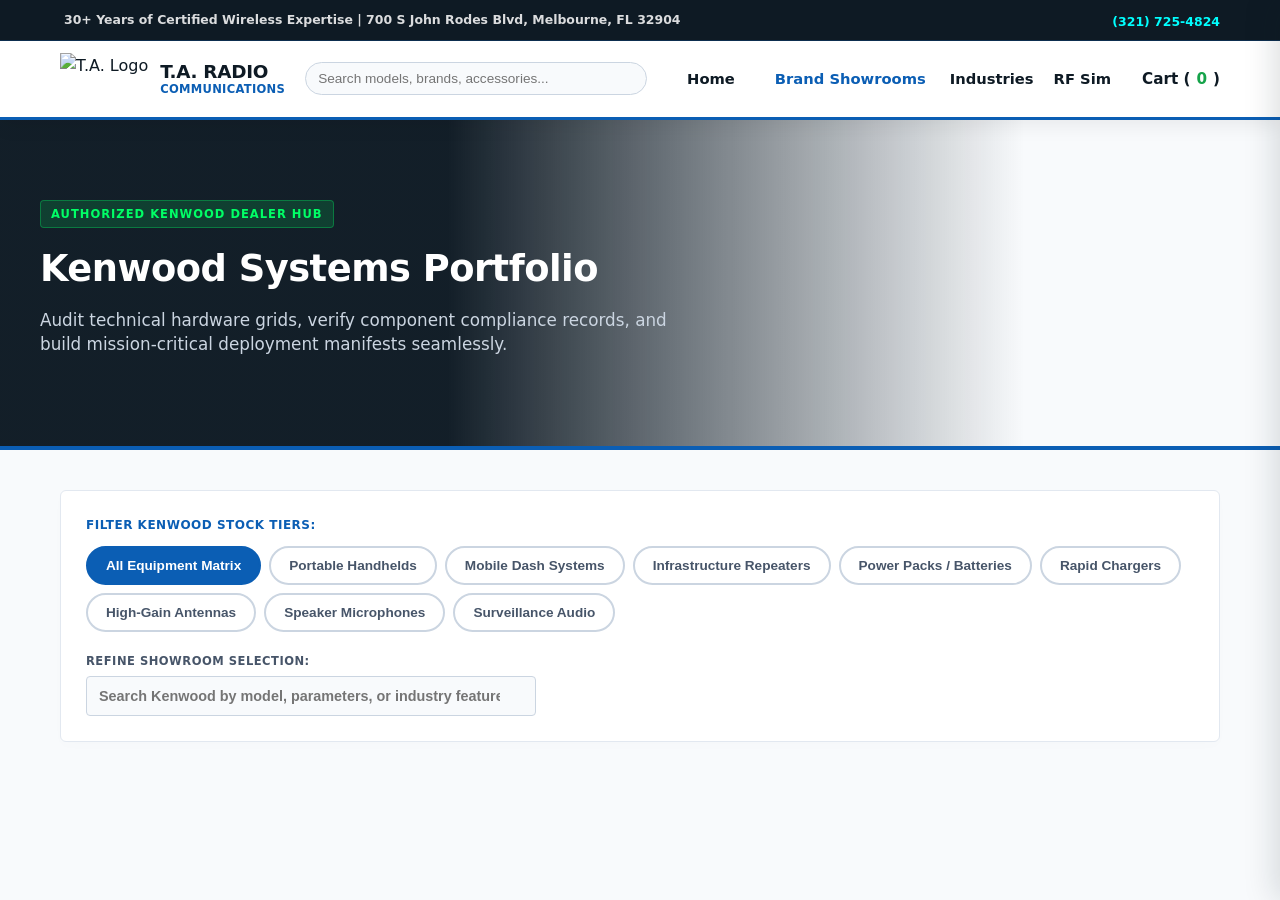
==== commit 8f925e0c: "Update catalog.html" ====
--- a/catalog.html
+++ b/catalog.html
@@ -3,30 +3,11 @@
 <head> 
   <meta charset="UTF-8"> 
   <meta name="viewport" content="width=device-width, initial-scale=1.0"> 
-  <title>Authorized Equipment Storefront & Showroom | T.A. Radio Communications</title> 
+  <title>T.A. Radio Communication | Certified Manufacturer Showrooms</title> 
   <link rel="stylesheet" href="style.css"> 
   <link rel="stylesheet" href="https://cloudflare.com"> 
   <style> 
-    .brand-sub-pill { 
-      padding: 10px 20px; 
-      background: #f1f5f9; 
-      border: 1px solid #cbd5e1; 
-      color: #475569; 
-      border-radius: 30px; 
-      cursor: pointer; 
-      font-weight: 700; 
-      font-size: 0.85rem; 
-      transition: all 0.2s; 
-    } 
-    .brand-sub-pill.active, .brand-sub-pill:hover { 
-      background: #0b5eb4 !important; 
-      color: #ffffff !important; 
-      border-color: #0b5eb4 !important; 
-    } 
-    .dropdown { 
-      position: relative; 
-      display: inline-block; 
-    } 
+    .dropdown { position: relative; display: inline-block; } 
     .dropdown-content { 
       display: none; 
       position: absolute; 
@@ -47,47 +28,54 @@
       text-align: left; 
       border-bottom: 1px solid #f1f5f9; 
     } 
-    .dropdown-content a:hover { 
-      background-color: #f8fafc; 
-      color: #0b5eb4; 
-    } 
-    .dropdown:hover .dropdown-content { 
-      display: block !important; 
-    } 
+    .dropdown-content a:hover { background-color: #f8fafc; color: #0b5eb4; } 
+    .dropdown:hover .dropdown-content { display: block !important; } 
+    
+    .brand-sub-pill {
+      background: #ffffff;
+      border: 2px solid #cbd5e1;
+      color: #475569;
+      padding: 10px 18px;
+      border-radius: 20px;
+      font-size: 0.85rem;
+      font-weight: 700;
+      cursor: pointer;
+      transition: all 0.15s ease-in-out;
+    }
+    .brand-sub-pill.active, .brand-sub-pill:hover {
+      background: #0b5eb4;
+      border-color: #0b5eb4;
+      color: #ffffff;
+    }
   </style> 
-</head>
-<body id="top-viewport" style="padding-top: 110px; background-color: #f8fafc; margin: 0; font-family: 'Segoe UI', system-ui, sans-serif;"> 
-
-  <!-- Fixed Corporate Header Assembly Component --> 
-  <header class="main-header" style="position: fixed; width: 100%; top: 0; left: 0; z-index: 1000; box-shadow: 0 4px 20px rgba(0,0,0,0.08); background-color: #ffffff; display: flex; flex-direction: column;"> 
-    <!-- FIXED TOP UTILITY STRIP --> 
-    <div style="background-color: #0e1a24 !important; color: rgba(255,255,255,0.85); font-size: 0.78rem; font-weight: 600; padding: 8px 0; border-bottom: 1px solid rgba(11, 94, 180, 0.3); width: 100%;"> 
+</head> 
+<body id="catalog-viewport" style="padding-top: 110px; margin: 0; background-color: #f8fafc; font-family: 'Segoe UI', system-ui, sans-serif;"> 
+
+  <!-- Fixed Navigation Header Matrix Assembly --> 
+  <header class="main-header" style="position: fixed; width: 100%; top: 0; left: 0; z-index: 1000; box-shadow: 0 4px 20px rgba(0,0,0,0.08); background-color: #ffffff !important; border-bottom: 3px solid #0b5eb4; display: flex; flex-direction: column;"> 
+    <div style="background-color: #0e1a24; color: rgba(255,255,255,0.85); font-size: 0.78rem; font-weight: 600; padding: 8px 0; border-bottom: 1px solid rgba(11, 94, 180, 0.3); width: 100%;"> 
       <div class="container" style="max-width: 1200px; margin: 0 auto; padding: 0 20px; display: flex; justify-content: space-between; align-items: center; flex-wrap: wrap; gap: 8px; box-sizing: border-box;"> 
         <div><i class="fa-solid fa-location-dot" style="color: #00FF66; margin-right: 4px;"></i> 30+ Years of Certified Wireless Expertise | 700 S John Rodes Blvd, Melbourne, FL 32904</div> 
         <div><a href="tel:3217254824" style="color: #00FFFF; text-decoration: none; display: inline-flex; align-items: center; gap: 4px; font-weight: 600;"><i class="fa-solid fa-phone-volume"></i> (321) 725-4824</a></div> 
       </div> 
     </div> 
-    
     <div style="padding: 12px 0; width: 100%; background-color: #ffffff !important; box-sizing: border-box;"> 
       <div class="container" style="max-width: 1200px; margin: 0 auto; padding: 0 20px; display: flex; justify-content: space-between; align-items: center; gap: 20px; box-sizing: border-box;"> 
-        <!-- Left Branding Module Group --> 
-        <div style="display: flex; align-items: center; gap: 15px; flex-shrink: 0;"> 
-          <img src="tarc-logo.png" alt="TARC Logo" style="height: 50px; width: auto; display: block; cursor: pointer;" onclick="window.location.href='index.html';"> 
-          <div style="text-align: left; line-height: 1.2;"> 
+        <div style="display: flex; align-items: center; gap: 12px; flex-shrink: 0;"> 
+          <img src="tarc-logo.png" alt="T.A. Logo" style="height: 52px; width: auto; display: block; cursor: pointer;" onclick="window.location.href='index.html';"> 
+          <div style="text-align: left; line-height: 1.15;"> 
             <h1 style="margin: 0; font-size: 1.15rem; font-weight: 900; color: #0e1a24; text-transform: uppercase; letter-spacing: -0.3px;">T.A. Radio</h1> 
-            <span style="font-size: 0.65rem; color: #0b5eb4; font-weight: 800; text-transform: uppercase; letter-spacing: 0.5px; display: block;">Communications</span> 
+            <span style="font-size: 0.72rem; color: #0b5eb4; font-weight: 800; text-transform: uppercase; letter-spacing: 0.3px; display: block; margin-top: 1px;">Communications</span> 
           </div> 
         </div> 
-        <!-- CENTER PLACEMENT: Unified Global Product Search Input Field --> 
         <div style="flex: 1; max-width: 420px; position: relative; display: flex; align-items: center;"> 
           <input type="text" id="navbarGlobalSearchInput" placeholder="Search models, brands, accessories..." style="width: 100%; padding: 8px 35px 8px 12px; border: 1px solid #cbd5e1; border-radius: 20px; font-size: 0.85rem; color: #0e1a24; box-sizing: border-box; background: #f8fafc; transition: all 0.2s ease;"> 
           <i class="fa-solid fa-magnifying-glass" style="position: absolute; right: 12px; color: #94a3b8; font-size: 0.85rem; pointer-events: none;"></i> 
         </div> 
-        <!-- Right Side Primary Navigation Anchors links --> 
         <nav class="nav-links" style="display: flex; align-items: center; flex-shrink: 0;"> 
           <a href="index.html" style="color: #0e1a24; text-decoration: none; font-weight: 700; margin-left: 20px; font-size: 0.92rem;">Home</a> 
           <div class="dropdown" style="margin-left: 20px;"> 
-            <a href="#" style="color: #0b5eb4; text-decoration: none; font-weight: 700; font-size: 0.92rem; display: flex; align-items: center; gap: 4px;">Brand Showrooms <i class="fa-solid fa-chevron-down" style="font-size:0.75rem;"></i></a> 
+            <a href="#" style="color: #0b5eb4; text-decoration: none; font-weight: 700; font-size: 0.92rem; display: flex; align-items: center; gap: 4px;">Brand Showrooms <i class="fa-solid fa-chevron-down" style="font-size:0.75rem; color:#0b5eb4;"></i></a> 
             <div class="dropdown-content"> 
               <a href="catalog.html?brand=kenwood"><i class="fa-solid fa-chevron-right" style="color:#0b5eb4; margin-right:4px;"></i> Kenwood Catalog</a> 
               <a href="catalog.html?brand=icom"><i class="fa-solid fa-chevron-right" style="color:#0b5eb4; margin-right:4px;"></i> Icom Catalog</a> 
@@ -104,353 +92,420 @@
     </div> 
   </header> 
 
-  <!-- Widescreen Photography Showcase Panel Banner --> 
-  <section id="showroomHero" style="background: linear-gradient(to right, rgba(14,26,36,0.96), rgba(14,26,36,0.6)), url('images/construction.jpg') no-repeat center center; background-size: cover; padding: 60px 0; border-bottom: 4px solid #0b5eb4; text-align: left;"> 
-    <div class="container" style="max-width: 1200px; margin: 0 auto; padding: 0 20px; box-sizing: border-box;"> 
-      <span id="showroomDealerBadge" style="color: #00FFFF; font-size: 0.75rem; font-weight: 800; letter-spacing: 1.5px; text-transform: uppercase; display: block; margin-bottom: 5px;"><i class="fa-solid fa-award"></i> AUTHORIZED WIRELESS DEALER</span> 
-      <h1 id="showroomTitle" style="color: #ffffff; font-size: 2.6rem; font-weight: 900; margin: 0 0 10px 0; text-transform: uppercase;">Wireless Systems Portfolio</h1> 
-      <p id="showroomSubtitle" style="color: #cbd5e1; font-size: 1.05rem; margin: 0; max-width: 750px; line-height: 1.5;">Verify technical parameters, audit procurement compliance criteria, or execute instant checkout deployments.</p> 
+  <!-- Dynamic Showroom Banner --> 
+  <section id="showroomHero" style="background: #0e1a24; color: #ffffff; padding: 60px 0; text-align: left; border-bottom: 4px solid #0b5eb4;"> 
+    <div class="container" style="max-width: 1200px; margin: 0 auto; padding: 0 20px;"> 
+      <span id="showroomDealerBadge" style="background: rgba(0, 255, 102, 0.15); color: #00FF66; font-size: 0.72rem; font-weight: 800; padding: 4px 10px; border-radius: 4px; border: 1px solid rgba(0, 255, 102, 0.3); letter-spacing: 1px; text-transform: uppercase; display: inline-block; margin-bottom: 12px;"><i class="fa-solid fa-award"></i> LOADING SHOWROOM PROFILE...</span> 
+      <h2 id="showroomTitle" style="margin: 0 0 10px 0; font-size: 2.3rem; font-weight: 900; letter-spacing: -0.5px;">Showroom Systems Portfolio</h2> 
+      <p style="margin: 0; color: #cbd5e1; font-size: 1.05rem; max-width: 650px; line-height: 1.4; font-weight: 500;">Audit technical hardware grids, verify component compliance records, and build mission-critical deployment manifests seamlessly.</p> 
     </div> 
   </section>
-  <!-- FIXED LAYOUT SEARCH CONSOLE FIELD ENGINES --> 
-  <section style="padding: 60px 0; background-color: #ffffff;"> 
-    <div class="container" style="max-width: 1200px; margin: 0 auto; padding: 0 20px;"> 
-      <div style="display: flex; flex-direction: column; gap: 20px; margin-bottom: 40px;"> 
-        <div style="position: relative; width: 100%;"> 
-          <i class="fa-solid fa-magnifying-glass" style="position: absolute; left: 18px; top: 50%; transform: translateY(-50%); color: #5a6e72; font-size: 1.1rem;"></i> 
-          <input type="text" id="catalogSearch" placeholder="Search this catalog..." style="width: 100%; padding: 16px 15px 16px 50px; background: #f8fafc; border: 2px solid #e2e8f0; color: #0e1a24; border-radius: 6px; outline: none; font-size: 1rem; font-weight: 500;"> 
-        </div> 
-        <div style="display: flex; flex-direction: column; gap: 8px; text-align: left;"> 
-          <label id="filterRowLabel" style="font-size: 0.72rem; font-weight: 800; color: #0b5eb4; text-transform: uppercase; letter-spacing: 0.5px;"><i class="fa-solid fa-sliders"></i> Filter Catalog Assets:</label> 
-          <div class="category-filter-bar" style="display: flex; gap: 8px; flex-wrap: wrap;"> 
-            <button class="brand-sub-pill active" onclick="setCatalogActiveCategory('all', this)">All Hardware</button> 
-            <button class="brand-sub-pill" onclick="setCatalogActiveCategory('portable', this)">Portables</button> 
-            <button class="brand-sub-pill" onclick="setCatalogActiveCategory('mobile', this)">Mobiles</button> 
-            <button class="brand-sub-pill" onclick="setCatalogActiveCategory('battery', this)">Batteries</button> 
-            <button class="brand-sub-pill" onclick="setCatalogActiveCategory('charger', this)">Chargers</button> 
-            <button class="brand-sub-pill" onclick="setCatalogActiveCategory('antenna', this)">Antennas</button> 
-            <button class="brand-sub-pill" onclick="setCatalogActiveCategory('microphone', this)">Microphones</button> 
-            <button class="brand-sub-pill" onclick="setCatalogActiveCategory('audio', this)">Audio Earpieces</button> 
-            <button class="brand-sub-pill" onclick="setCatalogActiveCategory('hardware', this)">Mounts & Hardware</button> 
+  <!-- Main Catalog Sorting Control Board -->
+  <main class="catalog-core-layout" style="padding: 40px 0; background: #f8fafc;">
+    <div class="container" style="max-width: 1200px; margin: 0 auto; padding: 0 20px; box-sizing: border-box;">
+      
+      <!-- Sorting Controller Filter Panel Container Box -->
+      <div style="background: #ffffff; border: 1px solid #e2e8f0; border-radius: 6px; padding: 25px; box-shadow: 0 4px 12px rgba(0,0,0,0.01); margin-bottom: 30px; display: flex; flex-direction: column; gap: 20px;">
+        
+        <!-- Live Category Filter Row Pill Anchors -->
+        <div style="display: flex; flex-direction: column; gap: 10px; text-align: left;">
+          <label id="filterRowLabel" style="font-size: 0.75rem; font-weight: 800; color: #0b5eb4; text-transform: uppercase; letter-spacing: 0.5px;"><i class="fa-solid fa-sliders"></i> Filter Stock Tiers:</label>
+          <div class="category-filter-pills" style="display: flex; gap: 8px; flex-wrap: wrap;">
+            <button class="brand-sub-pill active" onclick="setCatalogActiveCategory('all', this)"><i class="fa-solid fa-layer-group"></i> All Equipment Matrix</button>
+            <button class="brand-sub-pill" onclick="setCatalogActiveCategory('portable', this)"><i class="fa-solid fa-walkie-talkie"></i> Portable Handhelds</button>
+            <button class="brand-sub-pill" onclick="setCatalogActiveCategory('mobile', this)"><i class="fa-solid fa-car-battery"></i> Mobile Dash Systems</button>
+            <button class="brand-sub-pill" onclick="setCatalogActiveCategory('repeater', this)"><i class="fa-solid fa-tower-broadcast"></i> Infrastructure Repeaters</button>
+            <button class="brand-sub-pill" onclick="setCatalogActiveCategory('battery', this)"><i class="fa-solid fa-battery-three-quarters"></i> Power Packs / Batteries</button>
+            <button class="brand-sub-pill" onclick="setCatalogActiveCategory('charger', this)"><i class="fa-solid fa-bolt"></i> Rapid Chargers</button>
+            <button class="brand-sub-pill" onclick="setCatalogActiveCategory('antenna', this)"><i class="fa-solid fa-circle-nodes"></i> High-Gain Antennas</button>
+            <button class="brand-sub-pill" onclick="setCatalogActiveCategory('microphone', this)"><i class="fa-solid fa-microphone-lines"></i> Speaker Microphones</button>
+            <button class="brand-sub-pill" onclick="setCatalogActiveCategory('audio', this)"><i class="fa-solid fa-ear-listen"></i> Surveillance Audio</button>
+          </div>
+        </div>
+
+        <!-- Inner Grid Search Field Interceptor Panel -->
+        <div style="display: flex; flex-direction: column; gap: 6px; text-align: left; max-width: 450px; position: relative;">
+          <label style="font-size: 0.72rem; font-weight: 800; color: #475569; text-transform: uppercase; letter-spacing: 0.5px;"><i class="fa-solid fa-filter"></i> Refine Showroom Selection:</label>
+          <div style="position: relative; display: flex; align-items: center;">
+            <input type="text" id="catalogSearch" placeholder="Search within this showroom manufacturer tier..." style="width: 100%; padding: 11px 35px 11px 12px; border: 1px solid #cbd5e1; border-radius: 4px; font-size: 0.9rem; color: #0e1a24; box-sizing: border-box; background: #f8fafc; font-weight: 600;">
+            <i class="fa-solid fa-magnifying-glass" style="position: absolute; right: 12px; color: #94a3b8; font-size: 0.9rem; pointer-events: none;"></i>
+          </div>
+        </div>
+
+      </div>
+
+      <!-- Core Master Data-Driven Product Catalog Cards Feed Grid Layout Box -->
+      <div id="catalog-feed-grid" style="display: grid; grid-template-columns: repeat(auto-fill, minmax(280px, 1fr)); gap: 25px;">
+        <!-- Card modules stream into here automatically via background rendering functions -->
+      </div>
+
+    </div>
+  </main>
+
+  <!-- Sliding E-Commerce Fleet Manifest Procurement Drawer Sidebar Layer -->
+  <div id="fleetCartDrawer" style="position: fixed; top: 0; right: -400px; width: 100%; max-width: 400px; height: 100%; background: #ffffff; box-shadow: -5px 0 30px rgba(14,26,36,0.15); z-index: 3000; transition: right 0.25s cubic-bezier(0.16, 1, 0.3, 1); display: flex; flex-direction: column; box-sizing: border-box; border-left: 3px solid #0b5eb4;">
+    <div style="background: #0e1a24; color: #ffffff; padding: 20px; border-bottom: 2px solid #0b5eb4; display: flex; justify-content: space-between; align-items: center;">
+      <h3 style="margin: 0; font-size: 1.1rem; font-weight: 800; letter-spacing: 0.5px; text-transform: uppercase;"><i class="fa-solid fa-cart-shopping" style="color:#00FF66;"></i> Procurement Manifest</h3>
+      <button id="closeCartBtn" style="background: none; border: none; color: #cbd5e1; font-size: 1.3rem; cursor: pointer; padding: 4px; font-weight: bold; transition: color 0.2s;" onmouseover="this.style.color='#ef4444'" onmouseout="this.style.color='#cbd5e1'">×</button>
+    </div>
+    <div id="fleetCartItemsContainer" style="flex: 1; overflow-y: auto; padding: 20px; display: flex; flex-direction: column; gap: 15px; background: #f8fafc;">
+      <!-- Row manifest item entries render dynamically inside here -->
+    </div>
+    <div style="background: #ffffff; padding: 20px; border-top: 1px solid #e2e8f0; display: flex; flex-direction: column; gap: 12px; box-sizing: border-box;">
+      <div style="display: flex; justify-content: space-between; align-items: center; font-size: 1.05rem; font-weight: 800; color: #0e1a24;">
+        <span>Manifest Subtotal:</span>
+        <span id="manifestDrawerSubtotalDisplay">$0.00</span>
+      </div>
+      <button class="btn-primary" style="width: 100%; background: #16a34a; border: none; color: #ffffff; padding: 14px; font-size: 0.9rem; font-weight: 900; border-radius: 4px; cursor: pointer; text-transform: uppercase; letter-spacing: 0.5px; box-shadow: 0 4px 12px rgba(22,163,74,0.2);" onclick="alert('Procurement tracking sequence running inside secure stripe check out layers...')">Proceed To Quote / Checkout</button>
+    </div>
+  </div>
+  <!-- =========================================================================
+   * CENTRAL CONSOLE PRODUCTION SCRIPT MATRIX ASSEMBLY
+   * ========================================================================= -->
+  <script>
+    // Central layout global state configurations
+    let masterSheetInventoryFeed = []; 
+    let secureStorefrontCart = []; 
+    let activeSelectedCategory = "all"; 
+    let activeSelectedIndustry = "all";
+    let activeRouteBrandToken = "kenwood"; 
+
+    // YOUR NEW LIVE WEB APP DEPLOYMENT URL GOES HERE EXACTLY
+    const LIVE_STREAM_URL = "https://script.google.com/macros/s/AKfycbxWgZS4ViFUeNALUncco2zs1l9wTvTErszmUDFim1L9f9S3Onp6o7neSVuE3j-vgJCe/exec"; 
+
+    // --- 1. PARAMETER ROUTER: DYNAMIC LAYOUT CALIBRATION ON LOAD --- 
+    function initializeUniversalShowroomRoute() { 
+      const urlParamsSearch = new URLSearchParams(window.location.search); 
+      const forwardedSearchWord = urlParamsSearch.get("search"); 
+      const passedBrand = urlParamsSearch.get("brand") || "kenwood"; 
+      
+      activeRouteBrandToken = passedBrand.toLowerCase().trim(); 
+
+      const badgeNode = document.getElementById("showroomDealerBadge"); 
+      const titleNode = document.getElementById("showroomTitle"); 
+      const labelNode = document.getElementById("filterRowLabel"); 
+      const inputNode = document.getElementById("catalogSearch"); 
+      const heroBannerNode = document.getElementById("showroomHero"); 
+      
+      let capitalizedBrandLabel = activeRouteBrandToken.charAt(0).toUpperCase() + activeRouteBrandToken.slice(1); 
+      
+      if (badgeNode) badgeNode.innerHTML = `<i class="fa-solid fa-award"></i> AUTHORIZED ${capitalizedBrandLabel.toUpperCase()} DEALER HUB`; 
+      if (titleNode) titleNode.innerText = `${capitalizedBrandLabel} Systems Portfolio`; 
+      if (labelNode) labelNode.innerHTML = `<i class="fa-solid fa-sliders"></i> Filter ${capitalizedBrandLabel} Stock Tiers:`; 
+      if (inputNode) inputNode.placeholder = `Search ${capitalizedBrandLabel} by model, parameters, or industry features...`; 
+      
+      if (heroBannerNode) { 
+        heroBannerNode.style.background = `linear-gradient(to right, rgba(14,26,36,0.98) 35%, rgba(14,26,36,0) 80%), url('images/hero-${activeRouteBrandToken}.png') no-repeat right center`; 
+        heroBannerNode.style.backgroundSize = "contain"; 
+        heroBannerNode.style.padding = "90px 0"; 
+      } 
+
+      const autoIndustryPayloadMemory = localStorage.getItem("tarcAutoSearchQuery"); 
+      if (autoIndustryPayloadMemory && autoIndustryPayloadMemory !== "") { 
+        const topNavbarField = document.getElementById("navbarGlobalSearchInput"); 
+        const innerGridField = document.getElementById("catalogSearch"); 
+        const cleanIndustryQuery = autoIndustryPayloadMemory.trim(); 
+        
+        if (topNavbarField) topNavbarField.value = cleanIndustryQuery; 
+        if (innerGridField) innerGridField.value = cleanIndustryQuery; 
+        
+        activeSelectedIndustry = cleanIndustryQuery.toLowerCase();
+      } 
+
+      if (forwardedSearchWord && forwardedSearchWord !== "") { 
+        const cleanSearchToken = forwardedSearchWord.trim(); 
+        const topNavbarField = document.getElementById("navbarGlobalSearchInput"); 
+        const innerGridField = document.getElementById("catalogSearch"); 
+        
+        if (topNavbarField) topNavbarField.value = cleanSearchToken; 
+        if (innerGridField) innerGridField.value = cleanSearchToken; 
+      } 
+    } 
+
+    // --- 2. CACHING STORAGE PIPELINE: Controls 10-Minute Refresh Loops ---
+    async function fetchUniversalCatalogFeed() { 
+      const STORAGE_CACHE_KEY = "tarc_inventory_cache_feed"; 
+      const CACHE_TIMESTAMP_KEY = "tarc_inventory_cache_timestamp"; 
+      const TEN_MINUTES_IN_MS = 10 * 60 * 1000; 
+      
+      const cachedDataString = localStorage.getItem(STORAGE_CACHE_KEY); 
+      const cachedTimestampString = localStorage.getItem(CACHE_TIMESTAMP_KEY); 
+      const currentTimeStamp = Date.now(); 
+
+      if (cachedDataString && cachedTimestampString) { 
+        if ((currentTimeStamp - parseInt(cachedTimestampString)) < TEN_MINUTES_IN_MS) { 
+          masterSheetInventoryFeed = JSON.parse(cachedDataString); 
+          executeLiveMatrixSift(); 
+          return; 
+        } 
+      } 
+
+      try { 
+        const networkResponse = await fetch(LIVE_STREAM_URL); 
+        if (!networkResponse.ok) throw new Error("Remote pipeline handshake failure."); 
+        masterSheetInventoryFeed = await networkResponse.json(); 
+        
+        localStorage.setItem(STORAGE_CACHE_KEY, JSON.stringify(masterSheetInventoryFeed)); 
+        localStorage.setItem(CACHE_TIMESTAMP_KEY, currentTimeStamp.toString()); 
+        executeLiveMatrixSift(); 
+      } catch (err) { 
+        console.error("❌ TIMEOUT: Fallback asset recovery active.", err); 
+        if (cachedDataString) { 
+          masterSheetInventoryFeed = JSON.parse(cachedDataString); 
+          executeLiveMatrixSift(); 
+        } 
+      } 
+    }
+    // --- 3. FILTER CONSOLE: Evaluates parameters cross-brand ---
+    function executeLiveMatrixSift() { 
+      if (!masterSheetInventoryFeed || masterSheetInventoryFeed.length === 0) return; 
+
+      const catalogFieldNode = document.getElementById("catalogSearch");
+      const navbarFieldNode = document.getElementById("navbarGlobalSearchInput");
+      
+      let rawSearchValue = (catalogFieldNode.value || navbarFieldNode.value || "").toLowerCase().trim(); 
+      const targetKeyword = activeSelectedCategory.toLowerCase().trim(); 
+
+      let clientSearchQuery = rawSearchValue;
+      if (rawSearchValue === activeSelectedIndustry.toLowerCase().trim()) {
+        clientSearchQuery = "";
+      }
+
+      const parsedSiftedResults = masterSheetInventoryFeed.filter(radioItem => { 
+        // CASE INSULATION OVERRIDE: Maps precisely to your clean-slate spreadsheet headers
+        const modelString = (radioItem.model || radioItem.Model || "").toString().trim().toLowerCase(); 
+        const typeString  = (radioItem.type  || radioItem.Type  || "").toString().trim().toLowerCase(); 
+        const brandString = (radioItem.brand || radioItem.Brand || "").toString().trim().toLowerCase(); 
+        const industryString = (radioItem.industry || radioItem.Industry || "").toString().trim().toLowerCase();
+
+        let passesBrandGate = false; 
+        if (clientSearchQuery !== "" || activeSelectedIndustry !== "all") {
+          passesBrandGate = true; 
+        } else {
+          passesBrandGate = brandString === activeRouteBrandToken || brandString.includes(activeRouteBrandToken); 
+        }
+
+        let passesSearchInput = clientSearchQuery === "" || modelString.includes(clientSearchQuery) || brandString === clientSearchQuery; 
+        let passesCategoryTier = targetKeyword === "all" || targetKeyword.includes("all") || (typeString === targetKeyword); 
+
+        let passesIndustryTier = false;
+        if (activeSelectedIndustry === "all" || activeSelectedIndustry === "") {
+          passesIndustryTier = true;
+        } else {
+          passesIndustryTier = industryString.includes(activeSelectedIndustry.toLowerCase().trim());
+        }
+
+        return passesBrandGate && passesSearchInput && passesCategoryTier && passesIndustryTier; 
+      }); 
+
+      buildResponsiveProductCards(parsedSiftedResults); 
+    }
+
+    // --- 4. DATA-DRIVEN CARD RENDERING LOOP ENGINE --- 
+    function buildResponsiveProductCards(itemsArray) { 
+      const feedGridNode = document.getElementById("catalog-feed-grid"); 
+      if (!feedGridNode) return; 
+
+      // AUTOMATIC REDIRECT ENGINE STRIPPED TO PREVENT CATALOG HIJACKING LOOPS
+
+      feedGridNode.innerHTML = ""; 
+
+      if (itemsArray.length === 0) { 
+        feedGridNode.innerHTML = `
+          <div style="grid-column: 1/-1; text-align: center; padding: 60px 20px; background: #ffffff; border: 1px solid #e2e8f0; border-radius: 6px;">
+            <i class="fa-solid fa-circle-xmark" style="color: #ef4444; font-size: 2.5rem; margin-bottom: 15px;"></i>
+            <h3 style="color: #0e1a24; font-size: 1.25rem; font-weight: 800; margin: 0 0 6px 0;">NO MATCHING MODELS FOUND</h3>
+            <p style="color: #64748b; font-size: 0.9rem; margin: 0;">Please check your model spelling token or filters parameter and try again.</p>
+          </div>`; 
+        return; 
+      } 
+
+      itemsArray.forEach((radioItem) => { 
+        const itemCardContainer = document.createElement("div"); 
+        itemCardContainer.style.cssText = "background: #ffffff; border: 1px solid #e2e8f0; border-radius: 6px; padding: 25px; display: flex; flex-direction: column; box-shadow: 0 4px 12px rgba(0,0,0,0.02); box-sizing: border-box;"; 
+        
+        let rawPriceValue = radioItem.price || radioItem.Price || 0; 
+        let priceValue = parseFloat(rawPriceValue) || 0; 
+        let priceDisplayString = priceValue > 0 ? `$${priceValue.toFixed(2)}` : "Contact for Bulk Quote"; 
+        
+        // Dynamic file path sanitizer: uses the exact column key "image" as written in your sheet
+        let rawImageValue = radioItem.image || radioItem.Image || ""; 
+        let cleanFileNameString = rawImageValue.toString().trim(); 
+        let fallbackImageSource = "images/radio-placeholder.png"; 
+        
+        if (cleanFileNameString !== "") { 
+          if (cleanFileNameString.includes("/")) { 
+            fallbackImageSource = cleanFileNameString; 
+          } else { 
+            const lowerBrand = (radioItem.brand || radioItem.Brand || "kenwood").toString().trim().toLowerCase(); 
+            fallbackImageSource = `${lowerBrand}/images/${cleanFileNameString}`; 
+          } 
+        } 
+
+        let specSheetPathLink = radioItem.specLink || radioItem.speclink || radioItem.SpecLink || ""; 
+        let downloadPdfBtnHTML = ""; 
+        if (specSheetPathLink && specSheetPathLink.trim() !== "") { 
+          let fullyQualifiedPdfPath = specSheetPathLink.trim(); 
+          if (!fullyQualifiedPdfPath.includes("/") && fullyQualifiedPdfPath !== "") { 
+            const lowerBrand = (radioItem.brand || radioItem.Brand || "kenwood").toString().trim().toLowerCase(); 
+            fullyQualifiedPdfPath = `${lowerBrand}/specs/${fullyQualifiedPdfPath}`; 
+          } 
+          downloadPdfBtnHTML = `<a href="${fullyQualifiedPdfPath}" target="_blank" class="btn-secondary" style="display:block; text-align:center; padding:10px; font-size:0.82rem; font-weight:900; text-decoration:none; border-radius:4px; border:1px solid #cbd5e1; color:#475569; background:#ffffff; margin-top:6px;"><i class="fa-solid fa-file-pdf" style="color:#ef4444;"></i> Spec Sheet</a>`; 
+        } 
+
+        let exactModelName = radioItem.model || radioItem.Model || "Commercial Tier"; 
+        let exactBrandName = radioItem.brand || radioItem.Brand || "Authorized Brand"; 
+        let exactTypeName = radioItem.type || radioItem.Type || "Asset Tier"; 
+        let exactBestForText = radioItem["short-description"] || radioItem.bestFor || radioItem.bestfor || "All General Sectors"; 
+
+        itemCardContainer.innerHTML = ` 
+          <div style="background:rgba(11, 94, 180, 0.08); color:#0b5eb4; font-size:0.72rem; font-weight:800; text-transform:uppercase; letter-spacing:1px; padding:4px 10px; border-radius:4px; border:1px solid rgba(11, 94, 180, 0.2); align-self:flex-start; margin-bottom:15px;"><i class="fa-solid fa-award"></i> ${exactBrandName}</div> 
+          <div style="width:100%; height:160px; display:flex; align-items:center; justify-content:center; margin-bottom:15px; background:rgba(0,0,0,0.01); border:1px solid #e2e8f0; border-radius:4px; overflow:hidden;"> 
+            <a href="product.html?model=${encodeURIComponent(exactModelName)}" style="display:block; text-align:center;"><img src="${fallbackImageSource}" style="max-height:90%; max-width:90%; object-fit:contain;" onerror="this.onerror=null; this.src='images/radio-placeholder.png';"></a> 
           </div> 
-        </div> 
-      </div> 
-      <div id="catalog-feed-grid" class="grid-container"></div> 
-    </div> 
-  </section> 
-
-  <!-- SECURE CART SIDE OVERLAY SLIDER DRAWER CONTAINER -->
-  <div id="fleetCartDrawer" style="position: fixed; top: 0; right: -400px; width: 380px; height: 100%; background: #ffffff; border-left: 3px solid #0b5eb4; box-shadow: -15px 0 40px rgba(14, 26, 36, 0.25); z-index: 3000; transition: right 0.3s ease; box-sizing: border-box; display: flex; flex-direction: column;"> 
-    <div style="background: #0e1a24; padding: 20px 15px; display: flex; justify-content: space-between; align-items: center; border-bottom: 2px solid #0b5eb4;"> 
-      <div style="text-align: left;"> 
-        <h3 style="color: #ffffff; font-size: 0.95rem; font-weight: 800; letter-spacing: 1px; margin: 0; text-transform: uppercase;"><i class="fa-solid fa-shield-halved" style="color: #00FF66; margin-right: 5px;"></i> SECURE CHECKOUT</h3> 
-      </div> 
-      <span id="closeCartBtn" style="color: #ffffff; cursor: pointer; font-size: 1.5rem; font-weight: 900; opacity: 0.7;">&times;</span> 
-    </div> 
-    <div id="cartItemsList" style="flex: 1; padding: 20px 15px; overflow-y: auto; display: flex; flex-direction: column; gap: 15px; background-color: #f8fafc; box-sizing: border-box;"></div> 
-    <div style="background: #ffffff; padding: 20px 15px; border-top: 2px solid #e2e8f0; display: flex; flex-direction: column; gap: 15px;"> 
-      <div style="display: flex; flex-direction: column; gap: 4px; font-size: 0.85rem; border-bottom: 1px dashed #cbd5e1; padding-bottom: 12px; text-align: left;"> 
-        <div style="display: flex; justify-content: space-between; color: #5a6e72; font-weight: 600;"><span>Total Units:</span><span id="cartTotalItemsCount" style="color: #0e1a24; font-weight: 800;">0 Units</span></div> 
-        <div style="display: flex; justify-content: space-between; font-size: 1.05rem; color: #0e1a24; font-weight: 800; margin-top: 4px;"><span>Subtotal:</span><span id="cartEstimatedTotalValue" style="color: #16a34a;">$0.00</span></div> 
-      </div> 
-      <button class="btn-primary" style="width: 100%; font-weight: 800; text-transform: uppercase; padding: 14px 20px;" onclick="executeStripeCheckoutSession()">Proceed to Checkout</button> 
-    </div> 
-  </div> 
-
-  <script>
-// Central layout global state configurations
-let masterSheetInventoryFeed = []; 
-let secureStorefrontCart = []; 
-let activeSelectedCategory = "all"; 
-let activeSelectedIndustry = "all";
-let activeRouteBrandToken = "kenwood"; 
-
-const LIVE_STREAM_URL = "https://google.com"; 
-
-// --- 1. PARAMETER ROUTER: DYNAMIC LAYOUT CALIBRATION ON LOAD --- 
-function initializeUniversalShowroomRoute() { 
-  const urlParamsSearch = new URLSearchParams(window.location.search); 
-  const forwardedSearchWord = urlParamsSearch.get("search"); 
-  const passedBrand = urlParamsSearch.get("brand") || "kenwood"; 
-  
-  activeRouteBrandToken = passedBrand.toLowerCase().trim(); 
-
-  const badgeNode = document.getElementById("showroomDealerBadge"); 
-  const titleNode = document.getElementById("showroomTitle"); 
-  const labelNode = document.getElementById("filterRowLabel"); 
-  const inputNode = document.getElementById("catalogSearch"); 
-  const heroBannerNode = document.getElementById("showroomHero"); 
-  
-  let capitalizedBrandLabel = activeRouteBrandToken.charAt(0).toUpperCase() + activeRouteBrandToken.slice(1); 
-  
-  if (badgeNode) badgeNode.innerHTML = `<i class="fa-solid fa-award"></i> AUTHORIZED ${capitalizedBrandLabel.toUpperCase()} DEALER HUB`; 
-  if (titleNode) titleNode.innerText = `${capitalizedBrandLabel} Systems Portfolio`; 
-  if (labelNode) labelNode.innerHTML = `<i class="fa-solid fa-sliders"></i> Filter ${capitalizedBrandLabel} Stock Tiers:`; 
-  if (inputNode) inputNode.placeholder = `Search ${capitalizedBrandLabel} by model, parameters, or industry features...`; 
-  
-  if (heroBannerNode) { 
-    heroBannerNode.style.background = `linear-gradient(to right, rgba(14,26,36,0.98) 35%, rgba(14,26,36,0) 80%), url('images/hero-${activeRouteBrandToken}.png') no-repeat right center`; 
-    heroBannerNode.style.backgroundSize = "contain"; 
-    heroBannerNode.style.padding = "90px 0"; 
-  } 
-
-  const autoIndustryPayloadMemory = localStorage.getItem("tarcAutoSearchQuery"); 
-  if (autoIndustryPayloadMemory && autoIndustryPayloadMemory !== "") { 
-    const topNavbarField = document.getElementById("navbarGlobalSearchInput"); 
-    const innerGridField = document.getElementById("catalogSearch"); 
-    const cleanIndustryQuery = autoIndustryPayloadMemory.trim(); 
-    
-    if (topNavbarField) topNavbarField.value = cleanIndustryQuery; 
-    if (innerGridField) innerGridField.value = cleanIndustryQuery; 
-    
-    activeSelectedIndustry = cleanIndustryQuery.toLowerCase();
-  } 
-
-  if (forwardedSearchWord && forwardedSearchWord !== "") { 
-    const cleanSearchToken = forwardedSearchWord.trim(); 
-    const topNavbarField = document.getElementById("navbarGlobalSearchInput"); 
-    const innerGridField = document.getElementById("catalogSearch"); 
-    
-    if (topNavbarField) topNavbarField.value = cleanSearchToken; 
-    if (innerGridField) innerGridField.value = cleanSearchToken; 
-  } 
-
-  fetchUniversalCatalogFeed(); 
-} 
-
-// --- 2. CACHING STORAGE PIPELINE: Controls 10-Minute Refresh Loops ---
-async function fetchUniversalCatalogFeed() { 
-  const STORAGE_CACHE_KEY = "tarc_inventory_cache_feed"; 
-  const CACHE_TIMESTAMP_KEY = "tarc_inventory_cache_timestamp"; 
-  const TEN_MINUTES_IN_MS = 10 * 60 * 1000; 
-  
-  const cachedDataString = localStorage.getItem(STORAGE_CACHE_KEY); 
-  const cachedTimestampString = localStorage.getItem(CACHE_TIMESTAMP_KEY); 
-  const currentTimeStamp = Date.now(); 
-
-  if (cachedDataString && cachedTimestampString) { 
-    if ((currentTimeStamp - parseInt(cachedTimestampString)) < TEN_MINUTES_IN_MS) { 
-      masterSheetInventoryFeed = JSON.parse(cachedDataString); 
+          <h3> 
+            <a href="product.html?model=${encodeURIComponent(exactModelName)}" style="color:#0e1a24; text-decoration:none; font-size:1.25rem; font-weight:800; transition:color 0.2s;" onmouseover="this.style.color='#0b5eb4'" onmouseout="this.style.color='#0e1a24'">${exactModelName}</a> 
+          </h3> 
+          <span style="color:#0b5eb4; font-size:0.75rem; font-weight:700; text-transform:uppercase; margin-bottom:12px; display:block; text-align:left;">${exactTypeName}</span> 
+          <div style="font-size:1.35rem; font-weight:900; color:#16a34a; margin-bottom:12px; text-align:left;">${priceDisplayString}</div> 
+          <p style="color:#475569; font-size:0.85rem; margin:0 0 20px 0; text-align:left; line-height:1.4; font-weight:600; flex:1;">${exactBestForText}</p> 
+          <div style="display:flex; flex-direction:column; gap:6px; margin-top:auto;"> 
+            <button class="btn-primary" style="width:100%; font-size:0.88rem; font-weight:900; background:#0b5eb4; color:#ffffff; padding:12px; border:none; border-radius:4px; cursor:pointer;" onclick="injectItemIntoSecureCart('${exactModelName}', '${exactBrandName}', '${exactTypeName}', ${priceValue}, '${fallbackImageSource}')"><i class="fa-solid fa-cart-plus"></i> Buy Now / Add to Cart</button> 
+            <a href="product.html?model=${encodeURIComponent(exactModelName)}" class="btn-secondary" style="display:block; text-align:center; padding:10px; font-size:0.82rem; font-weight:900; text-decoration:none; border-radius:4px; border:1px solid #cbd5e1; color:#475569; background:#ffffff;"><i class="fa-solid fa-magnifying-glass-plus"></i> View Full Specifications</a> 
+            ${downloadPdfBtnHTML} 
+          </div>`; 
+        feedGridNode.appendChild(itemCardContainer); 
+      }); 
+
+      localStorage.removeItem("tarcAutoSearchQuery");
+      activeSelectedIndustry = "all";
+    }
+    // --- 5. INTERFACE PILL CONTROLLER ---
+    window.setCatalogActiveCategory = function(categoryToken, clickedButtonElement) { 
+      if (!categoryToken) return; 
+      activeSelectedCategory = categoryToken.toString().trim().toLowerCase(); 
+      
+      const siblingButtons = document.querySelectorAll(".brand-sub-pill"); 
+      siblingButtons.forEach(btn => btn.classList.remove("active")); 
+      
+      if (clickedButtonElement) { 
+        clickedButtonElement.classList.add("active"); 
+      } else {
+        siblingButtons.forEach(btn => {
+          if (btn.getAttribute('onclick') && btn.getAttribute('onclick').includes(`'${categoryToken}'`)) {
+            btn.classList.add('active');
+          }
+        });
+      }
       executeLiveMatrixSift(); 
-      return; 
-    } 
-  } 
-
-  try { 
-    const networkResponse = await fetch(LIVE_STREAM_URL); 
-    if (!networkResponse.ok) throw new Error("Remote pipeline handshake failure."); 
-    masterSheetInventoryFeed = await networkResponse.json(); 
-    
-    localStorage.setItem(STORAGE_CACHE_KEY, JSON.stringify(masterSheetInventoryFeed)); 
-    localStorage.setItem(CACHE_TIMESTAMP_KEY, currentTimeStamp.toString()); 
-    executeLiveMatrixSift(); 
-  } catch (err) { 
-    console.error("❌ TIMEOUT: Fallback asset recovery active.", err); 
-    if (cachedDataString) { 
-      masterSheetInventoryFeed = JSON.parse(cachedDataString); 
-      executeLiveMatrixSift(); 
-    } 
-  } 
-} 
-
-// --- 3. FILTER CONSOLE: Evaluates parameters cross-brand ---
-function executeLiveMatrixSift() { 
-  if (!masterSheetInventoryFeed || masterSheetInventoryFeed.length === 0) return; 
-
-  const catalogFieldNode = document.getElementById("catalogSearch");
-  const navbarFieldNode = document.getElementById("navbarGlobalSearchInput");
-  
-  let rawSearchValue = (catalogFieldNode.value || navbarFieldNode.value || "").toLowerCase().trim(); 
-  const targetKeyword = activeSelectedCategory.toLowerCase().trim(); 
-
-  let clientSearchQuery = rawSearchValue;
-  if (rawSearchValue === activeSelectedIndustry.toLowerCase().trim()) {
-    clientSearchQuery = "";
-  }
-
-  const parsedSiftedResults = masterSheetInventoryFeed.filter(radioItem => { 
-    const modelString = (radioItem.model || radioItem.Model || "").toString().trim().toLowerCase(); 
-    const typeString  = (radioItem.type  || radioItem.Type  || "").toString().trim().toLowerCase(); 
-    const brandString = (radioItem.brand || radioItem.Brand || "").toString().trim().toLowerCase(); 
-    const industryString = (radioItem.industry || radioItem.Industry || radioItem.bestFor || radioItem.bestfor || "").toString().trim().toLowerCase();
-
-    let passesBrandGate = false; 
-    if (clientSearchQuery !== "" || activeSelectedIndustry !== "all") {
-      passesBrandGate = true; 
-    } else {
-      passesBrandGate = brandString === activeRouteBrandToken || brandString.includes(activeRouteBrandToken); 
+    };
+
+    // --- 6. SECURE CART OPERATIONAL INTERACTION METHODS ---
+    window.injectItemIntoSecureCart = function(model, brand, type, price, imgSource) {
+      const existingProductMatch = secureStorefrontCart.find(cartItem => cartItem.model === model);
+      if (existingProductMatch) {
+        existingProductMatch.quantity += 1;
+      } else {
+        secureStorefrontCart.push({ model, brand, type, price, image: imgSource, quantity: 1 });
+      }
+      localStorage.setItem("tarc_procure_cart_manifest", JSON.stringify(secureStorefrontCart));
+      refreshStorefrontCartInterfaceUI();
+      document.getElementById("fleetCartDrawer").style.right = "0px";
+    };
+
+    function refreshStorefrontCartInterfaceUI() {
+      const containerNode = document.getElementById("fleetCartItemsContainer");
+      const subtotalNode = document.getElementById("manifestDrawerSubtotalDisplay");
+      const badgeNode = document.getElementById("cartCountBadge");
+      
+      if (!containerNode) return;
+      containerNode.innerHTML = "";
+      
+      let runningTotal = 0;
+      let runningQtyCount = 0;
+
+      secureStorefrontCart.forEach((cartItem, idx) => {
+        const itemCost = parseFloat(cartItem.price) || 0;
+        const totalLineCost = itemCost * cartItem.quantity;
+        runningTotal += totalLineCost;
+        runningQtyCount += cartItem.quantity;
+
+        const cartLineItemElement = document.createElement("div");
+        cartLineItemElement.style.cssText = "display:flex; gap:12px; background:#ffffff; padding:12px; border:1px solid #e2e8f0; border-radius:4px; align-items:center; position:relative; box-shadow: 0 2px 6px rgba(0,0,0,0.01);";
+        
+        let displayCostString = itemCost > 0 ? `$${totalLineCost.toFixed(2)}` : "Bulk Quote";
+
+        cartLineItemElement.innerHTML = `
+          <img src="${cartItem.image}" style="width:45px; height:45px; object-fit:contain; border:1px solid #e2e8f0; padding:2px; background:#fff; border-radius:4px;" onerror="this.src='images/radio-placeholder.png';">
+          <div style="flex:1; text-align:left;">
+            <h5 style="margin:0; font-size:0.85rem; font-weight:800; color:#0e1a24;">${cartItem.model}</h5>
+            <span style="font-size:0.7rem; color:#0b5eb4; font-weight:700; text-transform:uppercase; display:block;">${cartItem.brand} // Qty: ${cartItem.quantity}</span>
+            <span style="font-size:0.82rem; color:#16a34a; font-weight:800; display:block; margin-top:2px;">${displayCostString}</span>
+          </div>
+          <button style="background:none; border:none; color:#94a3b8; cursor:pointer; font-size:1.1rem; padding:4px;" onclick="removeSingleCartItemIndex(${idx})" onmouseover="this.style.color='#ef4444'" onmouseout="this.style.color='#94a3b8'">×</button>
+        `;
+        containerNode.appendChild(cartLineItemElement);
+      });
+
+      if (secureStorefrontCart.length === 0) {
+        containerNode.innerHTML = `
+          <div style="text-align:center; color:#94a3b8; font-size:0.85rem; padding:40px 10px; font-weight:600;">
+            <i class="fa-solid fa-folder-open" style="font-size:1.8rem; margin-bottom:8px; display:block; color:#cbd5e1;"></i>
+            Manifest is empty.
+          </div>`;
+      }
+
+      if (subtotalNode) subtotalNode.innerText = `$${runningTotal.toFixed(2)}`;
+      if (badgeNode) badgeNode.innerText = runningQtyCount;
     }
 
-    let passesSearchInput = clientSearchQuery === "" || modelString.startsWith(clientSearchQuery) || brandString === clientSearchQuery; 
-    let passesCategoryTier = targetKeyword === "all" || targetKeyword.includes("all") || (typeString === targetKeyword); 
-
-    let passesIndustryTier = false;
-    if (activeSelectedIndustry === "all" || activeSelectedIndustry === "") {
-      passesIndustryTier = true;
-    } else {
-      passesIndustryTier = industryString.includes(activeSelectedIndustry.toLowerCase().trim());
-    }
-
-    return passesBrandGate && passesSearchInput && passesCategoryTier && passesIndustryTier; 
-  }); 
-
-  buildResponsiveProductCards(parsedSiftedResults); 
-}
-
-// --- 4. DATA-DRIVEN CARD RENDERING LOOP ENGINE --- 
-function buildResponsiveProductCards(itemsArray) { 
-  const feedGridNode = document.getElementById("catalog-feed-grid"); 
-  if (!feedGridNode) return; 
-
-  // SINGLE EXACT MATCH ROUTER: Bypasses grid and forwards directly to profile page [INDEX]
-  if (itemsArray && itemsArray.length === 1) { 
-    const singleMatchedItem = itemsArray[0]; 
-    const targetModelToken = singleMatchedItem.model || singleMatchedItem.Model || ""; 
-    if (targetModelToken !== "") { 
-      window.location.href = `product.html?model=${encodeURIComponent(targetModelToken.toString().trim())}`; 
-      return; 
-    } 
-  } 
-
-  feedGridNode.innerHTML = ""; 
-
-  if (itemsArray.length === 0) { 
-    feedGridNode.innerHTML = `
-      <div style="grid-column: 1/-1; text-align: center; padding: 60px 20px; background: #ffffff; border: 1px solid #e2e8f0; border-radius: 6px;">
-        <i class="fa-solid fa-circle-xmark" style="color: #ef4444; font-size: 2.5rem; margin-bottom: 15px;"></i>
-        <h3 style="color: #0e1a24; font-size: 1.25rem; font-weight: 800; margin: 0 0 6px 0;">NO MATCHING MODELS FOUND</h3>
-        <p style="color: #64748b; font-size: 0.9rem; margin: 0;">Please check your model spelling token or filters parameter and try again.</p>
-      </div>`; 
-    return; 
-  } 
-
-  itemsArray.forEach((radioItem) => { 
-    const itemCardContainer = document.createElement("div"); 
-    itemCardContainer.style.cssText = "background: #ffffff; border: 1px solid #e2e8f0; border-radius: 6px; padding: 25px; display: flex; flex-direction: column; box-shadow: 0 4px 12px rgba(0,0,0,0.02); box-sizing: border-box;"; 
-    
-    let rawPriceValue = radioItem.price || radioItem.Price || 0; 
-    let priceValue = parseFloat(rawPriceValue) || 0; 
-    let priceDisplayString = priceValue > 0 ? `$${priceValue.toFixed(2)}` : "Contact for Bulk Quote"; 
-    
-    let rawImageValue = radioItem.image || radioItem.Image || ""; 
-    let cleanFileNameString = rawImageValue.toString().trim(); 
-    let fallbackImageSource = "images/radio-placeholder.png"; 
-    
-    if (cleanFileNameString !== "") { 
-      if (cleanFileNameString.includes("/")) { 
-        fallbackImageSource = cleanFileNameString; 
-      } else { 
-        const lowerBrand = (radioItem.brand || radioItem.Brand || "kenwood").toString().trim().toLowerCase(); 
-        fallbackImageSource = `${lowerBrand}/images/${cleanFileNameString}`; 
-      } 
-    } 
-
-    let specSheetPathLink = radioItem.specLink || radioItem.speclink || radioItem.SpecLink || ""; 
-    let downloadPdfBtnHTML = ""; 
-    if (specSheetPathLink && specSheetPathLink.trim() !== "") { 
-      let fullyQualifiedPdfPath = specSheetPathLink.trim(); 
-      if (!fullyQualifiedPdfPath.includes("/") && fullyQualifiedPdfPath !== "") { 
-        const lowerBrand = (radioItem.brand || radioItem.Brand || "kenwood").toString().trim().toLowerCase(); 
-        fullyQualifiedPdfPath = `${lowerBrand}/specs/${fullyQualifiedPdfPath}`; 
-      } 
-      downloadPdfBtnHTML = `<a href="${fullyQualifiedPdfPath}" target="_blank" class="btn-secondary" style="display:block; text-align:center; padding:10px; font-size:0.82rem; font-weight:900; text-decoration:none; border-radius:4px; border:1px solid #cbd5e1; color:#475569; background:#ffffff; margin-top:6px;"><i class="fa-solid fa-file-pdf" style="color:#ef4444;"></i> Spec Sheet</a>`; 
-    } 
-
-    let exactModelName = radioItem.model || radioItem.Model || "Commercial Tier"; 
-    let exactBrandName = radioItem.brand || radioItem.Brand || "Authorized Brand"; 
-    let exactTypeName = radioItem.type || radioItem.Type || "Asset Tier"; 
-    let exactBestForText = radioItem.bestFor || radioItem.bestfor || radioItem.BestFor || "All General Sectors"; 
-
-    itemCardContainer.innerHTML = ` 
-      <div style="background:rgba(11, 94, 180, 0.08); color:#0b5eb4; font-size:0.72rem; font-weight:800; text-transform:uppercase; letter-spacing:1px; padding:4px 10px; border-radius:4px; border:1px solid rgba(11, 94, 180, 0.2); align-self:flex-start; margin-bottom:15px;"><i class="fa-solid fa-award"></i> ${exactBrandName}</div> 
-      <div style="width:100%; height:160px; display:flex; align-items:center; justify-content:center; margin-bottom:15px; background:rgba(0,0,0,0.01); border:1px solid #e2e8f0; border-radius:4px; overflow:hidden;"> 
-        <a href="product.html?model=${encodeURIComponent(exactModelName)}" style="display:block; text-align:center;"><img src="${fallbackImageSource}" style="max-height:90%; max-width:90%; object-fit:contain;" onerror="this.onerror=null; this.src='images/radio-placeholder.png';"></a> 
-      </div> 
-      <h3 style="margin:0 0 5px 0; text-align:left;"> 
-        <a href="product.html?model=${encodeURIComponent(exactModelName)}" style="color:#0e1a24; text-decoration:none; font-size:1.25rem; font-weight:800; transition:color 0.2s;" onmouseover="this.style.color='#0b5eb4'" onmouseout="this.style.color='#0e1a24'">${exactModelName}</a> 
-      </h3> 
-      <span style="color:#0b5eb4; font-size:0.75rem; font-weight:700; text-transform:uppercase; margin-bottom:12px; display:block; text-align:left;">${exactTypeName}</span> 
-      <div style="font-size:1.35rem; font-weight:900; color:#16a34a; margin-bottom:12px; text-align:left;">${priceDisplayString}</div> 
-      <p style="color:#475569; font-size:0.85rem; margin:0 0 20px 0; text-align:left; line-height:1.4; font-weight:600; flex:1;">${exactBestForText}</p> 
-      <div style="display:flex; flex-direction:column; gap:6px; margin-top:auto;"> 
-        <button class="btn-primary" style="width:100%; font-size:0.88rem; font-weight:900; background:#0b5eb4; color:#ffffff; padding:12px; border:none; border-radius:4px; cursor:pointer;" onclick="injectItemIntoSecureCart('${exactModelName}', '${exactBrandName}', '${exactTypeName}', ${priceValue}, '${fallbackImageSource}')"><i class="fa-solid fa-cart-plus"></i> Buy Now / Add to Cart</button> 
-        <a href="product.html?model=${encodeURIComponent(exactModelName)}" class="btn-secondary" style="display:block; text-align:center; padding:10px; font-size:0.82rem; font-weight:900; text-decoration:none; border-radius:4px; border:1px solid #cbd5e1; color:#475569; background:#ffffff;"><i class="fa-solid fa-magnifying-glass-plus"></i> View Full Specifications</a> 
-        ${downloadPdfBtnHTML} 
-      </div>`; 
-    feedGridNode.appendChild(itemCardContainer); 
-  }); 
-
-  // Safely wipe your transient industry tracking token from persistent memory layers [INDEX]
-  localStorage.removeItem("tarcAutoSearchQuery");
-  activeSelectedIndustry = "all";
-} 
-
-// --- 5. INTERFACE PILL CONTROLLER (SYNCHRONIZED WITH BUTTON MARKUP) ---
-window.setCatalogActiveCategory = function(categoryToken, clickedButtonElement) { 
-  if (!categoryToken) return; 
-  activeSelectedCategory = categoryToken.toString().trim().toLowerCase(); 
-  
-  const siblingButtons = document.querySelectorAll(".brand-sub-pill"); 
-  siblingButtons.forEach(btn => btn.classList.remove("active")); 
-  
-  if (clickedButtonElement) { 
-    clickedButtonElement.classList.add("active"); 
-  } else {
-    // Fallback highlight parsing if event reference object is dropped
-    siblingButtons.forEach(btn => {
-      if (btn.getAttribute('onclick') && btn.getAttribute('onclick').includes(`'${categoryToken}'`)) {
-        btn.classList.add('active');
-      }
-    });
-  }
-  executeLiveMatrixSift(); 
-};
-
-// --- 6. CORE DESKTOP DRAWER TRIGGER EVENT BINDERS (UNIFIED DUAL SEARCH RESCUE) --- 
-document.addEventListener("DOMContentLoaded", () => { 
-  const trigger = document.getElementById("cartToggleBtn"); 
-  const dismiss = document.getElementById("closeCartBtn"); 
-  const drawer = document.getElementById("fleetCartDrawer"); 
-  
-  const mainGridSearch = document.getElementById("catalogSearch");
-  const topNavbarSearch = document.getElementById("navbarGlobalSearchInput");
-
-  if (trigger && drawer) { 
-    trigger.addEventListener("click", (e) => { 
-      e.preventDefault(); 
-      drawer.style.right = "0px"; 
+    window.removeSingleCartItemIndex = function(targetArrayOffsetIdx) {
+      secureStorefrontCart.splice(targetArrayOffsetIdx, 1);
+      localStorage.setItem("tarc_procure_cart_manifest", JSON.stringify(secureStorefrontCart));
+      refreshStorefrontCartInterfaceUI();
+    };
+
+    // --- 7. CORE DESKTOP DRAWER TRIGGER EVENT BINDERS --- 
+    document.addEventListener("DOMContentLoaded", () => { 
+      const trigger = document.getElementById("cartToggleBtn"); 
+      const dismiss = document.getElementById("closeCartBtn"); 
+      const drawer = document.getElementById("fleetCartDrawer"); 
+      
+      const mainGridSearch = document.getElementById("catalogSearch");
+      const topNavbarSearch = document.getElementById("navbarGlobalSearchInput");
+
+      if (trigger && drawer) { 
+        trigger.addEventListener("click", (e) => { e.preventDefault(); drawer.style.right = "0px"; }); 
+      } 
+      if (dismiss && drawer) { 
+        dismiss.addEventListener("click", () => { drawer.style.right = "-400px"; }); 
+      } 
+
+      function runShowroomSearch(inputElement) {
+        if (mainGridSearch) mainGridSearch.value = inputElement.value;
+        if (topNavbarSearch) topNavbarSearch.value = inputElement.value;
+        executeLiveMatrixSift();
+      }
+
+      if (mainGridSearch) {
+        mainGridSearch.addEventListener("input", (e) => runShowroomSearch(e.target));
+        mainGridSearch.addEventListener("keydown", (e) => { if (e.key === "Enter") runShowroomSearch(e.target); });
+      }
+      if (topNavbarSearch) {
+        topNavbarSearch.addEventListener("input", (e) => runShowroomSearch(e.target));
+        topNavbarSearch.addEventListener("keydown", (e) => { if (e.key === "Enter") runShowroomSearch(e.target); });
+      }
+
+      // Memory tracking loop for persistent shopping manifests
+      const preservedSessionCart = localStorage.getItem("tarc_procure_cart_manifest");
+      if (preservedSessionCart) {
+        try { secureStorefrontCart = JSON.parse(preservedSessionCart); } catch (e) { secureStorefrontCart = []; }
+        refreshStorefrontCartInterfaceUI();
+      }
+
+      initializeUniversalShowroomRoute(); 
+      fetchUniversalCatalogFeed();
     }); 
-  } 
-
-  if (dismiss && drawer) { 
-    dismiss.addEventListener("click", () => { 
-      drawer.style.right = "-400px"; 
-    }); 
-  } 
-
-  function runShowroomSearch(inputElement) {
-    if (mainGridSearch) mainGridSearch.value = inputElement.value;
-    if (topNavbarSearch) topNavbarSearch.value = inputElement.value;
-    executeLiveMatrixSift();
-  }
-
-  if (mainGridSearch) {
-    mainGridSearch.addEventListener("input", (e) => runShowroomSearch(e.target));
-    mainGridSearch.addEventListener("keydown", (e) => {
-      if (e.key === "Enter") runShowroomSearch(e.target);
-    });
-  }
-
-  if (topNavbarSearch) {
-    topNavbarSearch.addEventListener("input", (e) => runShowroomSearch(e.target));
-    topNavbarSearch.addEventListener("keydown", (e) => {
-      if (e.key === "Enter") runShowroomSearch(e.target);
-    });
-  }
-
-  window.history.replaceState({}, document.title, window.location.pathname);
-  initializeUniversalShowroomRoute(); 
-}); 
-</script> 
+  </script> 
 </body> 
 </html>
--- a/style.css
+++ b/style.css
@@ -301,3 +301,284 @@
     background-color: var(--electric-blue) !important;
     color: #ffffff !important;
 }
+/* =========================================================================
+   NAVBAR BRAND SHOWROOMS AUTOMATED HOVER CONTROLLER
+   ========================================================================= */
+.dropdown:hover .dropdown-content {
+    display: block !important;
+}
+/* ==========================================================================
+   FIXED HYTERA PORTAL LAYOUT REGULATOR BLOCK
+   ========================================================================== */
+
+/* Core structural cleanup */
+.unit {
+    box-sizing: border-box;
+    display: block;
+    width: 100% !important;
+    text-align: left;
+    padding: 0;
+    margin: 0;
+}
+
+/* Forces the container to treat raw text as standard paragraph blocks */
+.unit.unit50 {
+    width: 100% !important;
+    display: block !important;
+    white-space: normal !important; /* Overrides accidental line break formats */
+    word-break: break-word;
+    color: #475569;
+    font-size: 0.95rem;
+    line-height: 1.6; /* Uniform line spacing */
+}
+
+/* Cleans up and spaces out the dealer portal h2 headers */
+.unit.unit50 h2 {
+    color: #0e1a24;
+    font-size: 1.4rem;
+    font-weight: 800;
+    margin: 0 0 15px 0;
+    text-transform: uppercase;
+    letter-spacing: -0.3px;
+    display: block;
+    width: 100%;
+}
+/* ==========================================================================
+   MANUFACTURER SPECIFICATION GRID REGULATOR MATRIX
+   ========================================================================== */
+
+/* 1. Sub-Section Headers Spacing (General, Receiver, Transmitter) */
+#technical-panel h3 {
+    color: #0e1a24;
+    font-size: 1.15rem;
+    font-weight: 800;
+    margin: 25px 0 12px 0;
+    text-transform: uppercase;
+    border-bottom: 2px solid #0b5eb4;
+    padding-bottom: 4px;
+    letter-spacing: -0.3px;
+}
+
+/* 2. Definition List Wrapper Grid Configuration */
+#technical-panel dl {
+    display: grid;
+    grid-template-columns: 280px 1fr;
+    gap: 0;
+    border: 1px solid #e2e8f0;
+    border-radius: 4px;
+    overflow: hidden;
+    margin-bottom: 15px;
+    background: #ffffff;
+}
+
+/* 3. Property Label Boxes (The left column) */
+#technical-panel dt {
+    background: #f8fafc;
+    color: #0e1a24;
+    font-weight: 700;
+    font-size: 0.88rem;
+    padding: 10px 15px;
+    border-bottom: 1px solid #e2e8f0;
+    margin: 0;
+}
+
+/* 4. Value Parameter Boxes (The right column) */
+#technical-panel dd {
+    color: #334155;
+    font-size: 0.88rem;
+    font-weight: 600;
+    padding: 10px 15px;
+    border-bottom: 1px solid #e2e8f0;
+    margin: 0;
+}
+
+/* Remove bottom borders from the last row items cleanly to prevent double lines */
+#technical-panel dt:last-of-type,
+#technical-panel dd:last-of-type {
+    border-bottom: none;
+}
+
+/* Responsive adjustment for small tablet and smartphone screens */
+@media (max-width: 768px) {
+    #technical-panel dl { grid-template-columns: 1fr !important; }
+    #technical-panel dt { border-bottom: none; padding-bottom: 2px; }
+}
+.product-detail-grid {
+    display: grid;
+    grid-template-columns: 1fr 1fr;
+    gap: 50px;
+    margin: 40px 0;
+}
+
+.main-product-image {
+    width: 100%;
+    border-radius: 8px;
+    box-shadow: 0 10px 30px rgba(0,0,0,0.1);
+}
+
+.brand-tag {
+    display: inline-block;
+    background: #f1f5f9;
+    color: var(--electric-blue);
+    padding: 4px 12px;
+    border-radius: 4px;
+    font-weight: 700;
+    font-size: 0.85rem;
+}
+
+.price-section .price {
+    font-size: 2.2rem;
+    font-weight: 900;
+    color: var(--electric-blue);
+}
+
+.features ul {
+    list-style: none;
+    padding: 0;
+}
+
+.features li {
+    padding: 8px 0;
+    border-bottom: 1px solid #e2e8f0;
+}
+
+.specs-grid {
+    display: grid;
+    grid-template-columns: repeat(auto-fit, minmax(280px, 1fr));
+    gap: 1px;
+    background: #e2e8f0;
+    border: 1px solid #e2e8f0;
+}
+
+.spec-row {
+    background: white;
+    padding: 14px 20px;
+    display: flex;
+    justify-content: space-between;
+}
+
+@media (max-width: 768px) {
+    .product-detail-grid {
+        grid-template-columns: 1fr;
+    }
+}
+.product-detail-grid {
+    display: grid;
+    grid-template-columns: 1fr 1fr;
+    gap: 50px;
+    margin: 40px 0;
+}
+
+.main-product-image {
+    width: 100%;
+    border-radius: 8px;
+    box-shadow: 0 10px 30px rgba(0,0,0,0.1);
+}
+
+.brand-tag {
+    display: inline-block;
+    background: #f1f5f9;
+    color: var(--electric-blue);
+    padding: 4px 12px;
+    border-radius: 4px;
+    font-weight: 700;
+    font-size: 0.85rem;
+}
+
+.price-section .price {
+    font-size: 2.2rem;
+    font-weight: 900;
+    color: var(--electric-blue);
+}
+
+.features ul {
+    list-style: none;
+    padding: 0;
+}
+
+.features li {
+    padding: 8px 0;
+    border-bottom: 1px solid #e2e8f0;
+}
+
+.specs-grid {
+    display: grid;
+    grid-template-columns: repeat(auto-fit, minmax(280px, 1fr));
+    gap: 1px;
+    background: #e2e8f0;
+    border: 1px solid #e2e8f0;
+}
+
+.spec-row {
+    background: white;
+    padding: 14px 20px;
+    display: flex;
+    justify-content: space-between;
+}
+
+@media (max-width: 768px) {
+    .product-detail-grid {
+        grid-template-columns: 1fr;
+    }
+}
+.recommended-accessories {
+    margin-top: 30px;
+    padding-top: 20px;
+    border-top: 1px solid #eee;
+}
+
+.accessories-grid {
+    display: grid;
+    grid-template-columns: repeat(auto-fit, minmax(220px, 1fr));
+    gap: 16px;
+    margin-top: 15px;
+}
+
+.accessory-item {
+    background: #f8f9fa;
+    border: 1px solid #ddd;
+    border-radius: 8px;
+    padding: 16px;
+    text-align: center;
+}
+
+.accessory-item h4 {
+    margin: 0 0 8px 0;
+    font-size: 1.05rem;
+}
+
+.accessory-item button {
+    margin-top: 10px;
+    width: 100%;
+}
+.recommended-accessories {
+    margin-top: 30px;
+}
+
+.accessories-grid-under-image {
+    display: grid;
+    grid-template-columns: repeat(auto-fit, minmax(160px, 1fr));
+    gap: 16px;
+}
+
+.accessory-item {
+    text-align: center;
+    padding: 12px;
+    border: 1px solid #ddd;
+    border-radius: 8px;
+    background: #f8f9fa;
+}
+/* --- UNIFIED PRODUCT MATRIX GRAPHICS CONFIGURATION (IMAGE BALANCER EFFECT) --- */
+.product-grid-card, .catalog-item-card, .accessory-item {
+  display: flex;
+  flex-direction: column;
+  height: 100%;
+}
+
+.product-grid-card img, .catalog-item-card img, .accessory-item img {
+  width: 100%;
+  height: 200px; /* Adjust this value if you prefer your thumbnail frame slightly shorter or taller */
+  object-fit: contain !important; /* Forces layout engine to lock original aspect ratio shape */
+  margin: 0 auto 15px auto;
+  display: block;
+}
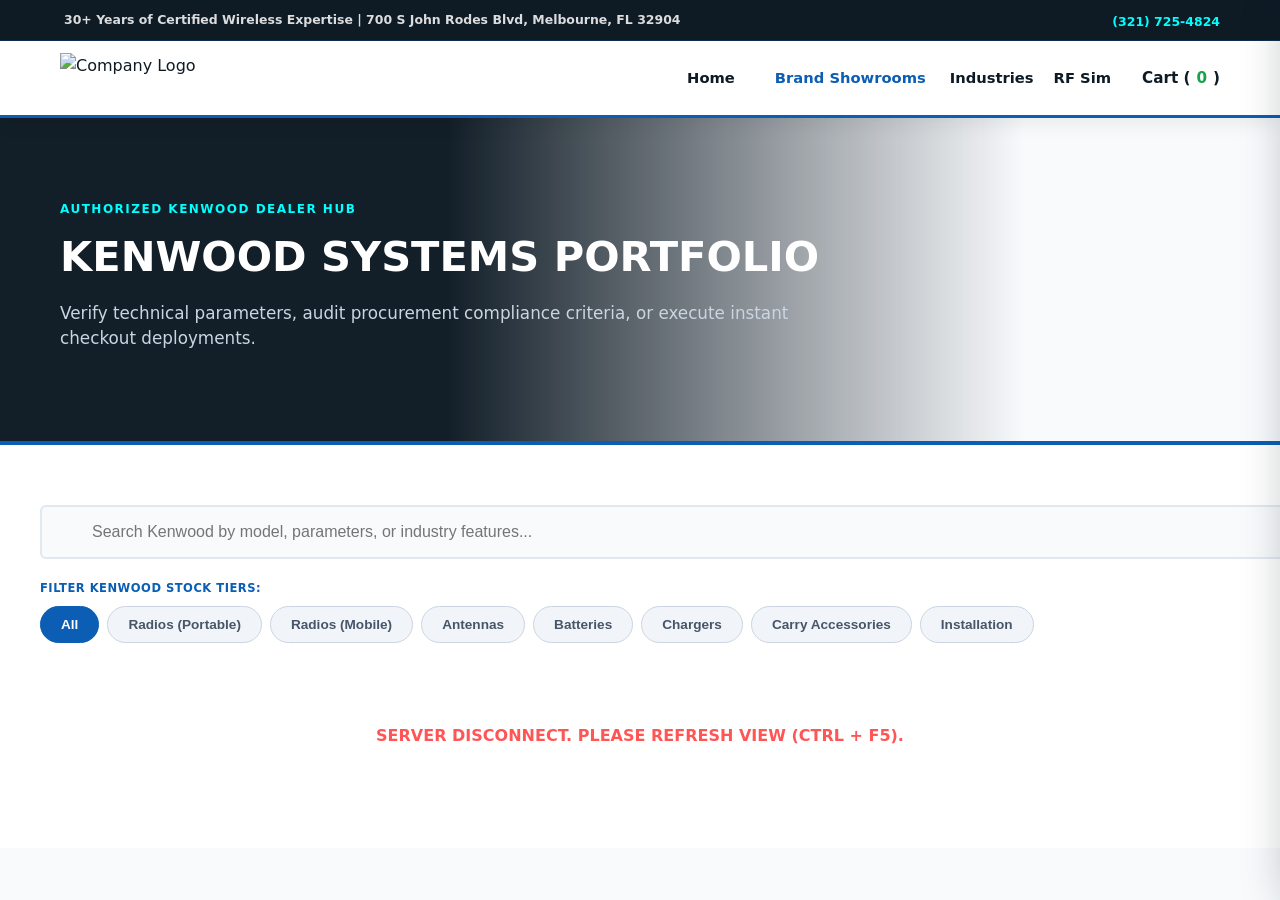
==== commit d7bc2157: "Add files via upload" ====
--- a/catalog.html
+++ b/catalog.html
@@ -1,511 +1,431 @@
-<!DOCTYPE html> 
-<html lang="en"> 
-<head> 
-  <meta charset="UTF-8"> 
-  <meta name="viewport" content="width=device-width, initial-scale=1.0"> 
-  <title>T.A. Radio Communication | Certified Manufacturer Showrooms</title> 
-  <link rel="stylesheet" href="style.css"> 
-  <link rel="stylesheet" href="https://cloudflare.com"> 
-  <style> 
-    .dropdown { position: relative; display: inline-block; } 
-    .dropdown-content { 
-      display: none; 
-      position: absolute; 
-      background-color: #ffffff; 
-      min-width: 200px; 
-      box-shadow: 0px 8px 16px rgba(0,0,0,0.1); 
-      z-index: 2000; 
-      border-top: 3px solid #0b5eb4; 
-      border-radius: 0 0 4px 4px; 
-    } 
-    .dropdown-content a { 
-      color: #0e1a24; 
-      padding: 12px 16px; 
-      text-decoration: none; 
-      display: block; 
-      font-weight: 700; 
-      font-size: 0.88rem; 
-      text-align: left; 
-      border-bottom: 1px solid #f1f5f9; 
-    } 
-    .dropdown-content a:hover { background-color: #f8fafc; color: #0b5eb4; } 
-    .dropdown:hover .dropdown-content { display: block !important; } 
-    
-    .brand-sub-pill {
-      background: #ffffff;
-      border: 2px solid #cbd5e1;
-      color: #475569;
-      padding: 10px 18px;
-      border-radius: 20px;
-      font-size: 0.85rem;
-      font-weight: 700;
-      cursor: pointer;
-      transition: all 0.15s ease-in-out;
+<!DOCTYPE html>
+<html lang="en">
+<head>
+    <meta charset="UTF-8">
+    <meta name="viewport" content="width=device-width, initial-scale=1.0">
+    <title>Authorized Equipment Storefront & Showroom</title>
+    <link rel="stylesheet" href="style.css">
+    <link rel="stylesheet" href="https://cloudflare.com">
+    <style>
+        .brand-sub-pill {
+            padding: 10px 20px; background: #f1f5f9; border: 1px solid #cbd5e1; color: #475569;
+            border-radius: 30px; cursor: pointer; font-weight: 700; font-size: 0.85rem; transition: all 0.2s;
+        }
+        .brand-sub-pill.active, .brand-sub-pill:hover {
+            background: #0b5eb4 !important; color: #ffffff !important; border-color: #0b5eb4 !important;
+        }
+        .dropdown { position: relative; display: inline-block; }
+        .dropdown-content {
+            display: none; position: absolute; background-color: #ffffff; min-width: 200px;
+            box-shadow: 0px 8px 16px rgba(0,0,0,0.1); z-index: 2000; border-top: 3px solid #0b5eb4; border-radius: 0 0 4px 4px;
+        }
+        .dropdown-content a {
+            color: #0e1a24; padding: 12px 16px; text-decoration: none; display: block; font-weight: 700; font-size: 0.88rem; text-align: left; border-bottom: 1px solid #f1f5f9;
+        }
+        .dropdown-content a:hover { background-color: #f8fafc; color: #0b5eb4; }
+        .dropdown:hover .dropdown-content { display: block !important; }
+    </style>
+</head>
+<body id="top-viewport" style="padding-top: 110px; background-color: #f8fafc; margin: 0; font-family: 'Segoe UI', system-ui, sans-serif;">
+
+    <!-- Fixed Corporate Header Assembly Component -->
+    <header class="main-header" style="position: fixed; width: 100%; top: 0; left: 0; z-index: 1000; box-shadow: 0 4px 20px rgba(0,0,0,0.08); background-color: #ffffff !important; border-bottom: 3px solid #0b5eb4; display: flex; flex-direction: column;">
+        <div style="background-color: #0e1a24; color: rgba(255,255,255,0.85); font-size: 0.78rem; font-weight: 600; padding: 8px 0; border-bottom: 1px solid rgba(11, 94, 180, 0.3); width: 100%;">
+            <div class="container" style="max-width: 1200px; margin: 0 auto; padding: 0 20px; display: flex; justify-content: space-between; align-items: center; flex-wrap: wrap; gap: 8px; box-sizing: border-box;">
+                <div><i class="fa-solid fa-location-dot" style="color: #00FF66; margin-right: 4px;"></i> 30+ Years of Certified Wireless Expertise | 700 S John Rodes Blvd, Melbourne, FL 32904</div>
+                <div><a href="tel:3217254824" style="color: #00FFFF; text-decoration: none; display: inline-flex; align-items: center; gap: 4px; font-weight: 600;"><i class="fa-solid fa-phone-volume"></i> (321) 725-4824</a></div>
+            </div>
+        </div>
+        <div style="padding: 12px 0; width: 100%; background-color: #ffffff !important; box-sizing: border-box;">
+            <div class="container" style="max-width: 1200px; margin: 0 auto; padding: 0 20px; display: flex; justify-content: space-between; align-items: center; box-sizing: border-box;">
+                <div class="logo"><img src="tarc-logo.png" alt="Company Logo" style="height: 50px; width: auto; display: block; cursor: pointer;" onclick="window.location.href='index.html';"></div>
+                <nav class="nav-links" style="display: flex; align-items: center;">
+                    <a href="index.html" style="color: #0e1a24; text-decoration: none; font-weight: 700; margin-left: 20px; font-size: 0.92rem;">Home</a>
+                    <div class="dropdown" style="margin-left: 20px;">
+                        <a href="#" style="color: #0b5eb4; text-decoration: none; font-weight: 700; font-size: 0.92rem; display: flex; align-items: center; gap: 4px;">Brand Showrooms <i class="fa-solid fa-chevron-down" style="font-size:0.75rem;"></i></a>
+                        <div class="dropdown-content">
+                            <a href="catalog.html?brand=kenwood"><i class="fa-solid fa-chevron-right" style="color:#0b5eb4; margin-right:4px;"></i> Kenwood Catalog</a>
+                            <a href="catalog.html?brand=icom"><i class="fa-solid fa-chevron-right" style="color:#0b5eb4; margin-right:4px;"></i> Icom Catalog</a>
+                            <a href="catalog.html?brand=hytera"><i class="fa-solid fa-chevron-right" style="color:#0b5eb4; margin-right:4px;"></i> Hytera Catalog</a>
+                            <a href="catalog.html?brand=motorola"><i class="fa-solid fa-chevron-right" style="color:#0b5eb4; margin-right:4px;"></i> Motorola Catalog</a>
+                            <a href="catalog.html?brand=ritron"><i class="fa-solid fa-chevron-right" style="color:#0b5eb4; margin-right:4px;"></i> Ritron Catalog</a>
+                        </div>
+                    </div>
+                    <a href="index.html#industries" style="color: #0e1a24; text-decoration: none; font-weight: 700; margin-left: 20px; font-size: 0.92rem;">Industries</a>
+                    <a href="calculator.html" class="nav-calc-link" style="color: #0e1a24; text-decoration: none; font-weight: 700; margin-left: 20px; font-size: 0.92rem;"><i class="fa-solid fa-tower-broadcast" style="color: #0b5eb4;"></i> RF Sim</a>
+                    <a href="#" id="cartToggleBtn" style="color: #0e1a24; text-decoration: none; font-weight: 700; margin-left: 25px; font-size: 0.95rem; display: flex; align-items: center; gap: 6px;"><i class="fa-solid fa-cart-shopping" style="color: #0b5eb4;"></i> Cart (<span id="cartCountBadge" style="font-weight: 800; color: #16a34a;">0</span>)</a>
+                </nav>
+            </div>
+        </div>
+    </header>
+    <!-- Widescreen Photography Showcase Panel Banner -->
+    <section id="showroomHero" style="background: linear-gradient(to right, rgba(14,26,36,0.96), rgba(14,26,36,0.6)), url('images/construction.jpg') no-repeat center center; background-size: cover; padding: 60px 0; border-bottom: 4px solid #0b5eb4; text-align: left;">
+        <div class="container" style="max-width: 1200px; margin: 0 auto; padding: 0 20px; box-sizing: border-box;">
+            <span id="showroomDealerBadge" style="color: #00FFFF; font-size: 0.75rem; font-weight: 800; letter-spacing: 1.5px; text-transform: uppercase; display: block; margin-bottom: 5px;"><i class="fa-solid fa-award"></i> AUTHORIZED WIRELESS DEALER</span>
+            <h1 id="showroomTitle" style="color: #ffffff; font-size: 2.6rem; font-weight: 900; margin: 0 0 10px 0; text-transform: uppercase;">Wireless Systems Portfolio</h1>
+            <p id="showroomSubtitle" style="color: #cbd5e1; font-size: 1.05rem; margin: 0; max-width: 750px; line-height: 1.5;">Verify technical parameters, audit procurement compliance criteria, or execute instant checkout deployments.</p>
+        </div>
+    </section>
+
+    <!-- FIXED LAYOUT SEARCH CONSOLE FIELD ENGINES -->
+    <section style="padding: 60px 0; background-color: #ffffff;">
+        <div class="container" style="max-width: 1200px; margin: 0 auto; padding: 0 20px;">
+            <div style="display: flex; flex-direction: column; gap: 20px; margin-bottom: 40px;">
+                <div style="position: relative; width: 100%;">
+                    <i class="fa-solid fa-magnifying-glass" style="position: absolute; left: 18px; top: 50%; transform: translateY(-50%); color: #5a6e72; font-size: 1.1rem;"></i>
+                    <input type="text" id="catalogSearch" placeholder="Search this catalog..." style="width: 100%; padding: 16px 15px 16px 50px; background: #f8fafc; border: 2px solid #e2e8f0; color: #0e1a24; border-radius: 6px; outline: none; font-size: 1rem; font-weight: 500;">
+                </div>
+                <div style="display: flex; flex-direction: column; gap: 8px; text-align: left;">
+                    <label id="filterRowLabel" style="font-size: 0.72rem; font-weight: 800; color: #0b5eb4; text-transform: uppercase; letter-spacing: 0.5px;"><i class="fa-solid fa-sliders"></i> Filter Catalog Assets:</label>
+                    <div style="display: flex; gap: 8px; flex-wrap: wrap;">
+    <button class="brand-sub-pill active" onclick="filterCatalogCategory('All')">All</button>
+    <button class="brand-sub-pill" onclick="filterCatalogCategory('Portable')">Radios (Portable)</button>
+    <button class="brand-sub-pill" onclick="filterCatalogCategory('Mobile')">Radios (Mobile)</button>
+    <button class="brand-sub-pill" onclick="filterCatalogCategory('Antenna')">Antennas</button>
+    <button class="brand-sub-pill" onclick="filterCatalogCategory('Battery')">Batteries</button>
+    <button class="brand-sub-pill" onclick="filterCatalogCategory('Charger')">Chargers</button>
+    <button class="brand-sub-pill" onclick="filterCatalogCategory('Carry')">Carry Accessories</button>
+    <button class="brand-sub-pill" onclick="filterCatalogCategory('Installation')">Installation</button>
+</div>
+
+                </div>
+            </div>
+            <div id="catalog-feed-grid" class="grid-container"></div>
+        </div>
+    </section>
+
+    <!-- SECURE TRANSACTIONAL CHECKOUT CART DRAWER SLIDER OVERLAYS -->
+    <div id="fleetCartDrawer" style="position: fixed; top: 0; right: -400px; width: 380px; height: 100%; background: #ffffff; border-left: 3px solid #0b5eb4; box-shadow: -15px 0 40px rgba(14, 26, 36, 0.25); z-index: 3000; transition: right 0.3s ease; box-sizing: border-box; display: flex; flex-direction: column;">
+        <div style="background: #0e1a24; padding: 20px 15px; display: flex; justify-content: space-between; align-items: center; border-bottom: 2px solid #0b5eb4;">
+            <div style="text-align: left;">
+                <h3 style="color: #ffffff; font-size: 0.95rem; font-weight: 800; letter-spacing: 1px; margin: 0; text-transform: uppercase;"><i class="fa-solid fa-shield-halved" style="color: #00FF66; margin-right: 5px;"></i> SECURE CHECKOUT</h3>
+            </div>
+            <span id="closeCartBtn" style="color: #ffffff; cursor: pointer; font-size: 1.5rem; font-weight: 900; opacity: 0.7;">&times;</span>
+        </div>
+        <div id="cartItemsList" style="flex: 1; padding: 20px 15px; overflow-y: auto; display: flex; flex-direction: column; gap: 15px; background-color: #f8fafc; box-sizing: border-box;"></div>
+        <div style="background: #ffffff; padding: 20px 15px; border-top: 2px solid #e2e8f0; display: flex; flex-direction: column; gap: 15px;">
+            <div style="display: flex; flex-direction: column; gap: 4px; font-size: 0.85rem; border-bottom: 1px dashed #cbd5e1; padding-bottom: 12px; text-align: left;">
+                <div style="display: flex; justify-content: space-between; color: #5a6e72; font-weight: 600;"><span>Total Units:</span><span id="cartTotalItemsCount" style="color: #0e1a24; font-weight: 800;">0 Units</span></div>
+                <div style="display: flex; justify-content: space-between; font-size: 1.05rem; color: #0e1a24; font-weight: 800; margin-top: 4px;"><span>Subtotal:</span><span id="cartEstimatedTotalValue" style="color: #16a34a;">$0.00</span></div>
+            </div>
+            <button class="btn-primary" style="width: 100%; font-weight: 800; text-transform: uppercase; padding: 14px 20px;" onclick="alert('Routing securely to transaction gateway...')">Proceed to Checkout</button>
+        </div>
+    </div>
+    <!-- =========================================================================
+         UNIVERSAL SHOP CONSOLE MULTI-CASE ROUTING CONTROLLER (PART 2a)
+         ========================================================================= -->
+    <script>
+        // Centralized system states managing active multi-brand filtering matrix rows
+        let masterSheetInventoryFeed = [];
+        let secureStorefrontCart = [];
+        let activeSelectedCategory = "All";
+        let activeRouteBrandToken = "kenwood"; // Default fallback vector
+
+        // Central live Google Deployment macro endpoint path channel
+        const LIVE_STREAM_URL = "https://script.google.com/macros/s/AKfycbxDYnUEqqMvGcxnSIRD_dzULfxvSjXjALHylFTA8-Da9rVVyLbe0l7CGif26qE9p_lU/exec";
+
+               // --- 1. PARAMETER ROUTER: DYNAMIC LAYOUT CALIBRATION ON LOAD ---
+        function initializeUniversalShowroomRoute() {
+            const urlParamsSearch = new URLSearchParams(window.location.search);
+            const passedBrand = urlParamsSearch.get("brand") || "kenwood";
+            activeRouteBrandToken = passedBrand.toLowerCase().trim();
+            
+            console.log(`📡 TARC ROUTER: Calibrating showroom display fields for -> [${activeRouteBrandToken}]`);
+            
+            const badgeNode = document.getElementById("showroomDealerBadge");
+            const titleNode = document.getElementById("showroomTitle");
+            const labelNode = document.getElementById("filterRowLabel");
+            const inputNode = document.getElementById("catalogSearch");
+            const heroBannerNode = document.getElementById("showroomHero");
+
+            let capitalizedBrandLabel = activeRouteBrandToken.charAt(0).toUpperCase() + activeRouteBrandToken.slice(1);
+            
+            if (badgeNode) badgeNode.innerHTML = `<i class="fa-solid fa-award"></i> AUTHORIZED ${capitalizedBrandLabel.toUpperCase()} DEALER HUB`;
+            if (titleNode) titleNode.innerText = `${capitalizedBrandLabel} Systems Portfolio`;
+            if (labelNode) labelNode.innerHTML = `<i class="fa-solid fa-sliders"></i> Filter ${capitalizedBrandLabel} Stock Tiers:`;
+            if (inputNode) inputNode.placeholder = `Search ${capitalizedBrandLabel} by model, parameters, or industry features...`;
+
+            // DYNAMIC BANNER ROUTER: Links the background image to match the active brand token automatically!
+                        // DYNAMIC BANNER DESIGN OPTIMIZATION: Clears the filter overlay from your hardware images!
+            if (heroBannerNode) {
+                // The 35% marker stops the dark grey tint early on the left, leaving your radios 100% clean and vivid on the right!
+                heroBannerNode.style.background = `linear-gradient(to right, rgba(14,26,36,0.98) 35%, rgba(14,26,36,0) 80%), url('images/hero-${activeRouteBrandToken}.png') no-repeat right center`;
+                
+                // Forces your manufacturer group graphics to stretch much larger inside the banner space
+                heroBannerNode.style.backgroundSize = "contain";
+                
+                // Gives the banner extra height space so your portable radio antennas have room to breathe
+                heroBannerNode.style.padding = "90px 0";
+            }
+
+
+            fetchUniversalCatalogFeed();
+        }
+
+
+        /// --- 2. HIGH-SPEED CORS COMPLIANT DATA FETCH PIPELINE WITH DUAL-LAYER CACHING ---
+async function fetchUniversalCatalogFeed() {
+    const STORAGE_CACHE_KEY = "tarc_inventory_cache_feed";
+    const CACHE_TIMESTAMP_KEY = "tarc_inventory_cache_timestamp";
+    const TEN_MINUTES_IN_MS = 10 * 60 * 1000; // Background refresh check interval
+
+    const cachedDataString = localStorage.getItem(STORAGE_CACHE_KEY);
+    const cachedTimestampString = localStorage.getItem(CACHE_TIMESTAMP_KEY);
+    const currentTimeStamp = Date.now();
+
+    // INSTANT LOADING PASS: If a browser cache exists, filter and draw cards immediately (5ms)
+    if (cachedDataString && cachedTimestampString) {
+        if ((currentTimeStamp - parseInt(cachedTimestampString)) < TEN_MINUTES_IN_MS) {
+            const fullCachedInventory = JSON.parse(cachedDataString);
+            
+            // Apply your multi-page filter vector directly to the fast local data
+            masterSheetInventoryFeed = fullCachedInventory.filter(radioItem => {
+                const rowBrandString = (radioItem.brand || radioItem.Brand || "").toString().trim().toLowerCase();
+                return rowBrandString === activeRouteBrandToken || rowBrandString.includes(activeRouteBrandToken);
+            });
+
+            console.log(`⚡ TARC CACHE: Served ${masterSheetInventoryFeed.length} matching rows directly from browser storage.`);
+            executeLiveMatrixSift();
+            return; // Completely bypasses Google App Script cold start lag!
+        }
     }
-    .brand-sub-pill.active, .brand-sub-pill:hover {
-      background: #0b5eb4;
-      border-color: #0b5eb4;
-      color: #ffffff;
+
+    try {
+        console.log("📡 CONNECTING: Local cache clear or expired. Syncing with live spreadsheet macro...");
+        const networkResponse = await fetch(LIVE_STREAM_URL);
+        if (!networkResponse.ok) throw new Error("Remote pipeline handshake failure.");
+        
+        const freshRawSheetData = await networkResponse.json();
+        
+        // Commit the complete raw inventory data payload into your browser storage memory vault
+        localStorage.setItem(STORAGE_CACHE_KEY, JSON.stringify(freshRawSheetData));
+        localStorage.setItem(CACHE_TIMESTAMP_KEY, currentTimeStamp.toString());
+        console.log("✓ GLOBAL CACHE SYNCED: Fresh rows saved to device storage memory.");
+
+        // Isolate your brand inventory match tracks from the new payload
+        masterSheetInventoryFeed = freshRawSheetData.filter(radioItem => {
+            const rowBrandString = (radioItem.brand || radioItem.Brand || "").toString().trim().toLowerCase();
+            return rowBrandString === activeRouteBrandToken || rowBrandString.includes(activeRouteBrandToken);
+        });
+
+        executeLiveMatrixSift();
+        
+    } catch (err) {
+        console.error("❌ TIMEOUT: Fallback asset recovery active.", err);
+        if (cachedDataString) {
+            const fullCachedInventory = JSON.parse(cachedDataString);
+            masterSheetInventoryFeed = fullCachedInventory.filter(radioItem => {
+                const rowBrandString = (radioItem.brand || radioItem.Brand || "").toString().trim().toLowerCase();
+                return rowBrandString === activeRouteBrandToken || rowBrandString.includes(activeRouteBrandToken);
+            });
+            executeLiveMatrixSift();
+        } else {
+            document.getElementById("catalog-feed-grid").innerHTML = `
+                <div style="grid-column: 1/-1; color:#ff5555; font-weight:bold; text-align:center; padding:40px 0;">
+                    <i class="fa-solid fa-triangle-exclamation"></i> SERVER DISCONNECT. PLEASE REFRESH VIEW (CTRL + F5).
+                </div>`;
+        }
     }
-  </style> 
-</head> 
-<body id="catalog-viewport" style="padding-top: 110px; margin: 0; background-color: #f8fafc; font-family: 'Segoe UI', system-ui, sans-serif;"> 
-
-  <!-- Fixed Navigation Header Matrix Assembly --> 
-  <header class="main-header" style="position: fixed; width: 100%; top: 0; left: 0; z-index: 1000; box-shadow: 0 4px 20px rgba(0,0,0,0.08); background-color: #ffffff !important; border-bottom: 3px solid #0b5eb4; display: flex; flex-direction: column;"> 
-    <div style="background-color: #0e1a24; color: rgba(255,255,255,0.85); font-size: 0.78rem; font-weight: 600; padding: 8px 0; border-bottom: 1px solid rgba(11, 94, 180, 0.3); width: 100%;"> 
-      <div class="container" style="max-width: 1200px; margin: 0 auto; padding: 0 20px; display: flex; justify-content: space-between; align-items: center; flex-wrap: wrap; gap: 8px; box-sizing: border-box;"> 
-        <div><i class="fa-solid fa-location-dot" style="color: #00FF66; margin-right: 4px;"></i> 30+ Years of Certified Wireless Expertise | 700 S John Rodes Blvd, Melbourne, FL 32904</div> 
-        <div><a href="tel:3217254824" style="color: #00FFFF; text-decoration: none; display: inline-flex; align-items: center; gap: 4px; font-weight: 600;"><i class="fa-solid fa-phone-volume"></i> (321) 725-4824</a></div> 
-      </div> 
-    </div> 
-    <div style="padding: 12px 0; width: 100%; background-color: #ffffff !important; box-sizing: border-box;"> 
-      <div class="container" style="max-width: 1200px; margin: 0 auto; padding: 0 20px; display: flex; justify-content: space-between; align-items: center; gap: 20px; box-sizing: border-box;"> 
-        <div style="display: flex; align-items: center; gap: 12px; flex-shrink: 0;"> 
-          <img src="tarc-logo.png" alt="T.A. Logo" style="height: 52px; width: auto; display: block; cursor: pointer;" onclick="window.location.href='index.html';"> 
-          <div style="text-align: left; line-height: 1.15;"> 
-            <h1 style="margin: 0; font-size: 1.15rem; font-weight: 900; color: #0e1a24; text-transform: uppercase; letter-spacing: -0.3px;">T.A. Radio</h1> 
-            <span style="font-size: 0.72rem; color: #0b5eb4; font-weight: 800; text-transform: uppercase; letter-spacing: 0.3px; display: block; margin-top: 1px;">Communications</span> 
-          </div> 
-        </div> 
-        <div style="flex: 1; max-width: 420px; position: relative; display: flex; align-items: center;"> 
-          <input type="text" id="navbarGlobalSearchInput" placeholder="Search models, brands, accessories..." style="width: 100%; padding: 8px 35px 8px 12px; border: 1px solid #cbd5e1; border-radius: 20px; font-size: 0.85rem; color: #0e1a24; box-sizing: border-box; background: #f8fafc; transition: all 0.2s ease;"> 
-          <i class="fa-solid fa-magnifying-glass" style="position: absolute; right: 12px; color: #94a3b8; font-size: 0.85rem; pointer-events: none;"></i> 
-        </div> 
-        <nav class="nav-links" style="display: flex; align-items: center; flex-shrink: 0;"> 
-          <a href="index.html" style="color: #0e1a24; text-decoration: none; font-weight: 700; margin-left: 20px; font-size: 0.92rem;">Home</a> 
-          <div class="dropdown" style="margin-left: 20px;"> 
-            <a href="#" style="color: #0b5eb4; text-decoration: none; font-weight: 700; font-size: 0.92rem; display: flex; align-items: center; gap: 4px;">Brand Showrooms <i class="fa-solid fa-chevron-down" style="font-size:0.75rem; color:#0b5eb4;"></i></a> 
-            <div class="dropdown-content"> 
-              <a href="catalog.html?brand=kenwood"><i class="fa-solid fa-chevron-right" style="color:#0b5eb4; margin-right:4px;"></i> Kenwood Catalog</a> 
-              <a href="catalog.html?brand=icom"><i class="fa-solid fa-chevron-right" style="color:#0b5eb4; margin-right:4px;"></i> Icom Catalog</a> 
-              <a href="catalog.html?brand=hytera"><i class="fa-solid fa-chevron-right" style="color:#0b5eb4; margin-right:4px;"></i> Hytera Catalog</a> 
-              <a href="catalog.html?brand=motorola"><i class="fa-solid fa-chevron-right" style="color:#0b5eb4; margin-right:4px;"></i> Motorola Catalog</a> 
-              <a href="catalog.html?brand=ritron"><i class="fa-solid fa-chevron-right" style="color:#0b5eb4; margin-right:4px;"></i> Ritron Catalog</a> 
-            </div> 
-          </div> 
-          <a href="index.html#industries" style="color: #0e1a24; text-decoration: none; font-weight: 700; margin-left: 20px; font-size: 0.92rem;">Industries</a> 
-          <a href="calculator.html" class="nav-calc-link" style="color: #0e1a24; text-decoration: none; font-weight: 700; margin-left: 20px; font-size: 0.92rem;"><i class="fa-solid fa-tower-broadcast" style="color: #0b5eb4;"></i> RF Sim</a> 
-          <a href="#" id="cartToggleBtn" style="color: #0e1a24; text-decoration: none; font-weight: 700; margin-left: 25px; font-size: 0.95rem; display: flex; align-items: center; gap: 6px;"><i class="fa-solid fa-cart-shopping" style="color: #0b5eb4;"></i> Cart (<span id="cartCountBadge" style="font-weight: 800; color: #16a34a;">0</span>)</a> 
-        </nav> 
-      </div> 
-    </div> 
-  </header> 
-
-  <!-- Dynamic Showroom Banner --> 
-  <section id="showroomHero" style="background: #0e1a24; color: #ffffff; padding: 60px 0; text-align: left; border-bottom: 4px solid #0b5eb4;"> 
-    <div class="container" style="max-width: 1200px; margin: 0 auto; padding: 0 20px;"> 
-      <span id="showroomDealerBadge" style="background: rgba(0, 255, 102, 0.15); color: #00FF66; font-size: 0.72rem; font-weight: 800; padding: 4px 10px; border-radius: 4px; border: 1px solid rgba(0, 255, 102, 0.3); letter-spacing: 1px; text-transform: uppercase; display: inline-block; margin-bottom: 12px;"><i class="fa-solid fa-award"></i> LOADING SHOWROOM PROFILE...</span> 
-      <h2 id="showroomTitle" style="margin: 0 0 10px 0; font-size: 2.3rem; font-weight: 900; letter-spacing: -0.5px;">Showroom Systems Portfolio</h2> 
-      <p style="margin: 0; color: #cbd5e1; font-size: 1.05rem; max-width: 650px; line-height: 1.4; font-weight: 500;">Audit technical hardware grids, verify component compliance records, and build mission-critical deployment manifests seamlessly.</p> 
-    </div> 
-  </section>
-  <!-- Main Catalog Sorting Control Board -->
-  <main class="catalog-core-layout" style="padding: 40px 0; background: #f8fafc;">
-    <div class="container" style="max-width: 1200px; margin: 0 auto; padding: 0 20px; box-sizing: border-box;">
-      
-      <!-- Sorting Controller Filter Panel Container Box -->
-      <div style="background: #ffffff; border: 1px solid #e2e8f0; border-radius: 6px; padding: 25px; box-shadow: 0 4px 12px rgba(0,0,0,0.01); margin-bottom: 30px; display: flex; flex-direction: column; gap: 20px;">
-        
-        <!-- Live Category Filter Row Pill Anchors -->
-        <div style="display: flex; flex-direction: column; gap: 10px; text-align: left;">
-          <label id="filterRowLabel" style="font-size: 0.75rem; font-weight: 800; color: #0b5eb4; text-transform: uppercase; letter-spacing: 0.5px;"><i class="fa-solid fa-sliders"></i> Filter Stock Tiers:</label>
-          <div class="category-filter-pills" style="display: flex; gap: 8px; flex-wrap: wrap;">
-            <button class="brand-sub-pill active" onclick="setCatalogActiveCategory('all', this)"><i class="fa-solid fa-layer-group"></i> All Equipment Matrix</button>
-            <button class="brand-sub-pill" onclick="setCatalogActiveCategory('portable', this)"><i class="fa-solid fa-walkie-talkie"></i> Portable Handhelds</button>
-            <button class="brand-sub-pill" onclick="setCatalogActiveCategory('mobile', this)"><i class="fa-solid fa-car-battery"></i> Mobile Dash Systems</button>
-            <button class="brand-sub-pill" onclick="setCatalogActiveCategory('repeater', this)"><i class="fa-solid fa-tower-broadcast"></i> Infrastructure Repeaters</button>
-            <button class="brand-sub-pill" onclick="setCatalogActiveCategory('battery', this)"><i class="fa-solid fa-battery-three-quarters"></i> Power Packs / Batteries</button>
-            <button class="brand-sub-pill" onclick="setCatalogActiveCategory('charger', this)"><i class="fa-solid fa-bolt"></i> Rapid Chargers</button>
-            <button class="brand-sub-pill" onclick="setCatalogActiveCategory('antenna', this)"><i class="fa-solid fa-circle-nodes"></i> High-Gain Antennas</button>
-            <button class="brand-sub-pill" onclick="setCatalogActiveCategory('microphone', this)"><i class="fa-solid fa-microphone-lines"></i> Speaker Microphones</button>
-            <button class="brand-sub-pill" onclick="setCatalogActiveCategory('audio', this)"><i class="fa-solid fa-ear-listen"></i> Surveillance Audio</button>
-          </div>
-        </div>
-
-        <!-- Inner Grid Search Field Interceptor Panel -->
-        <div style="display: flex; flex-direction: column; gap: 6px; text-align: left; max-width: 450px; position: relative;">
-          <label style="font-size: 0.72rem; font-weight: 800; color: #475569; text-transform: uppercase; letter-spacing: 0.5px;"><i class="fa-solid fa-filter"></i> Refine Showroom Selection:</label>
-          <div style="position: relative; display: flex; align-items: center;">
-            <input type="text" id="catalogSearch" placeholder="Search within this showroom manufacturer tier..." style="width: 100%; padding: 11px 35px 11px 12px; border: 1px solid #cbd5e1; border-radius: 4px; font-size: 0.9rem; color: #0e1a24; box-sizing: border-box; background: #f8fafc; font-weight: 600;">
-            <i class="fa-solid fa-magnifying-glass" style="position: absolute; right: 12px; color: #94a3b8; font-size: 0.9rem; pointer-events: none;"></i>
-          </div>
-        </div>
-
-      </div>
-
-      <!-- Core Master Data-Driven Product Catalog Cards Feed Grid Layout Box -->
-      <div id="catalog-feed-grid" style="display: grid; grid-template-columns: repeat(auto-fill, minmax(280px, 1fr)); gap: 25px;">
-        <!-- Card modules stream into here automatically via background rendering functions -->
-      </div>
-
-    </div>
-  </main>
-
-  <!-- Sliding E-Commerce Fleet Manifest Procurement Drawer Sidebar Layer -->
-  <div id="fleetCartDrawer" style="position: fixed; top: 0; right: -400px; width: 100%; max-width: 400px; height: 100%; background: #ffffff; box-shadow: -5px 0 30px rgba(14,26,36,0.15); z-index: 3000; transition: right 0.25s cubic-bezier(0.16, 1, 0.3, 1); display: flex; flex-direction: column; box-sizing: border-box; border-left: 3px solid #0b5eb4;">
-    <div style="background: #0e1a24; color: #ffffff; padding: 20px; border-bottom: 2px solid #0b5eb4; display: flex; justify-content: space-between; align-items: center;">
-      <h3 style="margin: 0; font-size: 1.1rem; font-weight: 800; letter-spacing: 0.5px; text-transform: uppercase;"><i class="fa-solid fa-cart-shopping" style="color:#00FF66;"></i> Procurement Manifest</h3>
-      <button id="closeCartBtn" style="background: none; border: none; color: #cbd5e1; font-size: 1.3rem; cursor: pointer; padding: 4px; font-weight: bold; transition: color 0.2s;" onmouseover="this.style.color='#ef4444'" onmouseout="this.style.color='#cbd5e1'">×</button>
-    </div>
-    <div id="fleetCartItemsContainer" style="flex: 1; overflow-y: auto; padding: 20px; display: flex; flex-direction: column; gap: 15px; background: #f8fafc;">
-      <!-- Row manifest item entries render dynamically inside here -->
-    </div>
-    <div style="background: #ffffff; padding: 20px; border-top: 1px solid #e2e8f0; display: flex; flex-direction: column; gap: 12px; box-sizing: border-box;">
-      <div style="display: flex; justify-content: space-between; align-items: center; font-size: 1.05rem; font-weight: 800; color: #0e1a24;">
-        <span>Manifest Subtotal:</span>
-        <span id="manifestDrawerSubtotalDisplay">$0.00</span>
-      </div>
-      <button class="btn-primary" style="width: 100%; background: #16a34a; border: none; color: #ffffff; padding: 14px; font-size: 0.9rem; font-weight: 900; border-radius: 4px; cursor: pointer; text-transform: uppercase; letter-spacing: 0.5px; box-shadow: 0 4px 12px rgba(22,163,74,0.2);" onclick="alert('Procurement tracking sequence running inside secure stripe check out layers...')">Proceed To Quote / Checkout</button>
-    </div>
-  </div>
-  <!-- =========================================================================
-   * CENTRAL CONSOLE PRODUCTION SCRIPT MATRIX ASSEMBLY
-   * ========================================================================= -->
-  <script>
-    // Central layout global state configurations
-    let masterSheetInventoryFeed = []; 
-    let secureStorefrontCart = []; 
-    let activeSelectedCategory = "all"; 
-    let activeSelectedIndustry = "all";
-    let activeRouteBrandToken = "kenwood"; 
-
-    // YOUR NEW LIVE WEB APP DEPLOYMENT URL GOES HERE EXACTLY
-    const LIVE_STREAM_URL = "https://script.google.com/macros/s/AKfycbxWgZS4ViFUeNALUncco2zs1l9wTvTErszmUDFim1L9f9S3Onp6o7neSVuE3j-vgJCe/exec"; 
-
-    // --- 1. PARAMETER ROUTER: DYNAMIC LAYOUT CALIBRATION ON LOAD --- 
-    function initializeUniversalShowroomRoute() { 
-      const urlParamsSearch = new URLSearchParams(window.location.search); 
-      const forwardedSearchWord = urlParamsSearch.get("search"); 
-      const passedBrand = urlParamsSearch.get("brand") || "kenwood"; 
-      
-      activeRouteBrandToken = passedBrand.toLowerCase().trim(); 
-
-      const badgeNode = document.getElementById("showroomDealerBadge"); 
-      const titleNode = document.getElementById("showroomTitle"); 
-      const labelNode = document.getElementById("filterRowLabel"); 
-      const inputNode = document.getElementById("catalogSearch"); 
-      const heroBannerNode = document.getElementById("showroomHero"); 
-      
-      let capitalizedBrandLabel = activeRouteBrandToken.charAt(0).toUpperCase() + activeRouteBrandToken.slice(1); 
-      
-      if (badgeNode) badgeNode.innerHTML = `<i class="fa-solid fa-award"></i> AUTHORIZED ${capitalizedBrandLabel.toUpperCase()} DEALER HUB`; 
-      if (titleNode) titleNode.innerText = `${capitalizedBrandLabel} Systems Portfolio`; 
-      if (labelNode) labelNode.innerHTML = `<i class="fa-solid fa-sliders"></i> Filter ${capitalizedBrandLabel} Stock Tiers:`; 
-      if (inputNode) inputNode.placeholder = `Search ${capitalizedBrandLabel} by model, parameters, or industry features...`; 
-      
-      if (heroBannerNode) { 
-        heroBannerNode.style.background = `linear-gradient(to right, rgba(14,26,36,0.98) 35%, rgba(14,26,36,0) 80%), url('images/hero-${activeRouteBrandToken}.png') no-repeat right center`; 
-        heroBannerNode.style.backgroundSize = "contain"; 
-        heroBannerNode.style.padding = "90px 0"; 
-      } 
-
-      const autoIndustryPayloadMemory = localStorage.getItem("tarcAutoSearchQuery"); 
-      if (autoIndustryPayloadMemory && autoIndustryPayloadMemory !== "") { 
-        const topNavbarField = document.getElementById("navbarGlobalSearchInput"); 
-        const innerGridField = document.getElementById("catalogSearch"); 
-        const cleanIndustryQuery = autoIndustryPayloadMemory.trim(); 
-        
-        if (topNavbarField) topNavbarField.value = cleanIndustryQuery; 
-        if (innerGridField) innerGridField.value = cleanIndustryQuery; 
-        
-        activeSelectedIndustry = cleanIndustryQuery.toLowerCase();
-      } 
-
-      if (forwardedSearchWord && forwardedSearchWord !== "") { 
-        const cleanSearchToken = forwardedSearchWord.trim(); 
-        const topNavbarField = document.getElementById("navbarGlobalSearchInput"); 
-        const innerGridField = document.getElementById("catalogSearch"); 
-        
-        if (topNavbarField) topNavbarField.value = cleanSearchToken; 
-        if (innerGridField) innerGridField.value = cleanSearchToken; 
-      } 
-    } 
-
-    // --- 2. CACHING STORAGE PIPELINE: Controls 10-Minute Refresh Loops ---
-    async function fetchUniversalCatalogFeed() { 
-      const STORAGE_CACHE_KEY = "tarc_inventory_cache_feed"; 
-      const CACHE_TIMESTAMP_KEY = "tarc_inventory_cache_timestamp"; 
-      const TEN_MINUTES_IN_MS = 10 * 60 * 1000; 
-      
-      const cachedDataString = localStorage.getItem(STORAGE_CACHE_KEY); 
-      const cachedTimestampString = localStorage.getItem(CACHE_TIMESTAMP_KEY); 
-      const currentTimeStamp = Date.now(); 
-
-      if (cachedDataString && cachedTimestampString) { 
-        if ((currentTimeStamp - parseInt(cachedTimestampString)) < TEN_MINUTES_IN_MS) { 
-          masterSheetInventoryFeed = JSON.parse(cachedDataString); 
-          executeLiveMatrixSift(); 
-          return; 
-        } 
-      } 
-
-      try { 
-        const networkResponse = await fetch(LIVE_STREAM_URL); 
-        if (!networkResponse.ok) throw new Error("Remote pipeline handshake failure."); 
-        masterSheetInventoryFeed = await networkResponse.json(); 
-        
-        localStorage.setItem(STORAGE_CACHE_KEY, JSON.stringify(masterSheetInventoryFeed)); 
-        localStorage.setItem(CACHE_TIMESTAMP_KEY, currentTimeStamp.toString()); 
-        executeLiveMatrixSift(); 
-      } catch (err) { 
-        console.error("❌ TIMEOUT: Fallback asset recovery active.", err); 
-        if (cachedDataString) { 
-          masterSheetInventoryFeed = JSON.parse(cachedDataString); 
-          executeLiveMatrixSift(); 
-        } 
-      } 
-    }
-    // --- 3. FILTER CONSOLE: Evaluates parameters cross-brand ---
-    function executeLiveMatrixSift() { 
-      if (!masterSheetInventoryFeed || masterSheetInventoryFeed.length === 0) return; 
-
-      const catalogFieldNode = document.getElementById("catalogSearch");
-      const navbarFieldNode = document.getElementById("navbarGlobalSearchInput");
-      
-      let rawSearchValue = (catalogFieldNode.value || navbarFieldNode.value || "").toLowerCase().trim(); 
-      const targetKeyword = activeSelectedCategory.toLowerCase().trim(); 
-
-      let clientSearchQuery = rawSearchValue;
-      if (rawSearchValue === activeSelectedIndustry.toLowerCase().trim()) {
-        clientSearchQuery = "";
-      }
-
-      const parsedSiftedResults = masterSheetInventoryFeed.filter(radioItem => { 
-        // CASE INSULATION OVERRIDE: Maps precisely to your clean-slate spreadsheet headers
-        const modelString = (radioItem.model || radioItem.Model || "").toString().trim().toLowerCase(); 
-        const typeString  = (radioItem.type  || radioItem.Type  || "").toString().trim().toLowerCase(); 
-        const brandString = (radioItem.brand || radioItem.Brand || "").toString().trim().toLowerCase(); 
-        const industryString = (radioItem.industry || radioItem.Industry || "").toString().trim().toLowerCase();
-
-        let passesBrandGate = false; 
-        if (clientSearchQuery !== "" || activeSelectedIndustry !== "all") {
-          passesBrandGate = true; 
-        } else {
-          passesBrandGate = brandString === activeRouteBrandToken || brandString.includes(activeRouteBrandToken); 
-        }
-
-        let passesSearchInput = clientSearchQuery === "" || modelString.includes(clientSearchQuery) || brandString === clientSearchQuery; 
-        let passesCategoryTier = targetKeyword === "all" || targetKeyword.includes("all") || (typeString === targetKeyword); 
-
-        let passesIndustryTier = false;
-        if (activeSelectedIndustry === "all" || activeSelectedIndustry === "") {
-          passesIndustryTier = true;
-        } else {
-          passesIndustryTier = industryString.includes(activeSelectedIndustry.toLowerCase().trim());
-        }
-
-        return passesBrandGate && passesSearchInput && passesCategoryTier && passesIndustryTier; 
-      }); 
-
-      buildResponsiveProductCards(parsedSiftedResults); 
-    }
-
-    // --- 4. DATA-DRIVEN CARD RENDERING LOOP ENGINE --- 
-    function buildResponsiveProductCards(itemsArray) { 
-      const feedGridNode = document.getElementById("catalog-feed-grid"); 
-      if (!feedGridNode) return; 
-
-      // AUTOMATIC REDIRECT ENGINE STRIPPED TO PREVENT CATALOG HIJACKING LOOPS
-
-      feedGridNode.innerHTML = ""; 
-
-      if (itemsArray.length === 0) { 
-        feedGridNode.innerHTML = `
-          <div style="grid-column: 1/-1; text-align: center; padding: 60px 20px; background: #ffffff; border: 1px solid #e2e8f0; border-radius: 6px;">
-            <i class="fa-solid fa-circle-xmark" style="color: #ef4444; font-size: 2.5rem; margin-bottom: 15px;"></i>
-            <h3 style="color: #0e1a24; font-size: 1.25rem; font-weight: 800; margin: 0 0 6px 0;">NO MATCHING MODELS FOUND</h3>
-            <p style="color: #64748b; font-size: 0.9rem; margin: 0;">Please check your model spelling token or filters parameter and try again.</p>
-          </div>`; 
-        return; 
-      } 
-
-      itemsArray.forEach((radioItem) => { 
-        const itemCardContainer = document.createElement("div"); 
-        itemCardContainer.style.cssText = "background: #ffffff; border: 1px solid #e2e8f0; border-radius: 6px; padding: 25px; display: flex; flex-direction: column; box-shadow: 0 4px 12px rgba(0,0,0,0.02); box-sizing: border-box;"; 
-        
-        let rawPriceValue = radioItem.price || radioItem.Price || 0; 
-        let priceValue = parseFloat(rawPriceValue) || 0; 
-        let priceDisplayString = priceValue > 0 ? `$${priceValue.toFixed(2)}` : "Contact for Bulk Quote"; 
-        
-        // Dynamic file path sanitizer: uses the exact column key "image" as written in your sheet
-        let rawImageValue = radioItem.image || radioItem.Image || ""; 
-        let cleanFileNameString = rawImageValue.toString().trim(); 
-        let fallbackImageSource = "images/radio-placeholder.png"; 
-        
-        if (cleanFileNameString !== "") { 
-          if (cleanFileNameString.includes("/")) { 
-            fallbackImageSource = cleanFileNameString; 
-          } else { 
-            const lowerBrand = (radioItem.brand || radioItem.Brand || "kenwood").toString().trim().toLowerCase(); 
-            fallbackImageSource = `${lowerBrand}/images/${cleanFileNameString}`; 
-          } 
-        } 
-
-        let specSheetPathLink = radioItem.specLink || radioItem.speclink || radioItem.SpecLink || ""; 
-        let downloadPdfBtnHTML = ""; 
-        if (specSheetPathLink && specSheetPathLink.trim() !== "") { 
-          let fullyQualifiedPdfPath = specSheetPathLink.trim(); 
-          if (!fullyQualifiedPdfPath.includes("/") && fullyQualifiedPdfPath !== "") { 
-            const lowerBrand = (radioItem.brand || radioItem.Brand || "kenwood").toString().trim().toLowerCase(); 
-            fullyQualifiedPdfPath = `${lowerBrand}/specs/${fullyQualifiedPdfPath}`; 
-          } 
-          downloadPdfBtnHTML = `<a href="${fullyQualifiedPdfPath}" target="_blank" class="btn-secondary" style="display:block; text-align:center; padding:10px; font-size:0.82rem; font-weight:900; text-decoration:none; border-radius:4px; border:1px solid #cbd5e1; color:#475569; background:#ffffff; margin-top:6px;"><i class="fa-solid fa-file-pdf" style="color:#ef4444;"></i> Spec Sheet</a>`; 
-        } 
-
-        let exactModelName = radioItem.model || radioItem.Model || "Commercial Tier"; 
-        let exactBrandName = radioItem.brand || radioItem.Brand || "Authorized Brand"; 
-        let exactTypeName = radioItem.type || radioItem.Type || "Asset Tier"; 
-        let exactBestForText = radioItem["short-description"] || radioItem.bestFor || radioItem.bestfor || "All General Sectors"; 
-
-        itemCardContainer.innerHTML = ` 
-          <div style="background:rgba(11, 94, 180, 0.08); color:#0b5eb4; font-size:0.72rem; font-weight:800; text-transform:uppercase; letter-spacing:1px; padding:4px 10px; border-radius:4px; border:1px solid rgba(11, 94, 180, 0.2); align-self:flex-start; margin-bottom:15px;"><i class="fa-solid fa-award"></i> ${exactBrandName}</div> 
-          <div style="width:100%; height:160px; display:flex; align-items:center; justify-content:center; margin-bottom:15px; background:rgba(0,0,0,0.01); border:1px solid #e2e8f0; border-radius:4px; overflow:hidden;"> 
-            <a href="product.html?model=${encodeURIComponent(exactModelName)}" style="display:block; text-align:center;"><img src="${fallbackImageSource}" style="max-height:90%; max-width:90%; object-fit:contain;" onerror="this.onerror=null; this.src='images/radio-placeholder.png';"></a> 
-          </div> 
-          <h3> 
-            <a href="product.html?model=${encodeURIComponent(exactModelName)}" style="color:#0e1a24; text-decoration:none; font-size:1.25rem; font-weight:800; transition:color 0.2s;" onmouseover="this.style.color='#0b5eb4'" onmouseout="this.style.color='#0e1a24'">${exactModelName}</a> 
-          </h3> 
-          <span style="color:#0b5eb4; font-size:0.75rem; font-weight:700; text-transform:uppercase; margin-bottom:12px; display:block; text-align:left;">${exactTypeName}</span> 
-          <div style="font-size:1.35rem; font-weight:900; color:#16a34a; margin-bottom:12px; text-align:left;">${priceDisplayString}</div> 
-          <p style="color:#475569; font-size:0.85rem; margin:0 0 20px 0; text-align:left; line-height:1.4; font-weight:600; flex:1;">${exactBestForText}</p> 
-          <div style="display:flex; flex-direction:column; gap:6px; margin-top:auto;"> 
-            <button class="btn-primary" style="width:100%; font-size:0.88rem; font-weight:900; background:#0b5eb4; color:#ffffff; padding:12px; border:none; border-radius:4px; cursor:pointer;" onclick="injectItemIntoSecureCart('${exactModelName}', '${exactBrandName}', '${exactTypeName}', ${priceValue}, '${fallbackImageSource}')"><i class="fa-solid fa-cart-plus"></i> Buy Now / Add to Cart</button> 
-            <a href="product.html?model=${encodeURIComponent(exactModelName)}" class="btn-secondary" style="display:block; text-align:center; padding:10px; font-size:0.82rem; font-weight:900; text-decoration:none; border-radius:4px; border:1px solid #cbd5e1; color:#475569; background:#ffffff;"><i class="fa-solid fa-magnifying-glass-plus"></i> View Full Specifications</a> 
-            ${downloadPdfBtnHTML} 
-          </div>`; 
-        feedGridNode.appendChild(itemCardContainer); 
-      }); 
-
-      localStorage.removeItem("tarcAutoSearchQuery");
-      activeSelectedIndustry = "all";
-    }
-    // --- 5. INTERFACE PILL CONTROLLER ---
-    window.setCatalogActiveCategory = function(categoryToken, clickedButtonElement) { 
-      if (!categoryToken) return; 
-      activeSelectedCategory = categoryToken.toString().trim().toLowerCase(); 
-      
-      const siblingButtons = document.querySelectorAll(".brand-sub-pill"); 
-      siblingButtons.forEach(btn => btn.classList.remove("active")); 
-      
-      if (clickedButtonElement) { 
-        clickedButtonElement.classList.add("active"); 
-      } else {
-        siblingButtons.forEach(btn => {
-          if (btn.getAttribute('onclick') && btn.getAttribute('onclick').includes(`'${categoryToken}'`)) {
-            btn.classList.add('active');
-          }
+}
+
+        // --- 3. DYNAMIC CATEGORY AND INPUT SIFTER (CASE-INSULATED) ---
+        window.filterCatalogCategory = function(chosenTier) {
+            activeSelectedCategory = chosenTier;
+            const filterPills = document.querySelectorAll(".brand-sub-pill");
+            filterPills.forEach(btn => {
+                const btnText = btn.innerText.replace(/[\n\r]/g, "").trim().toLowerCase();
+                const targetText = chosenTier.toLowerCase();
+                if (btnText.includes(targetText)) { btn.classList.add("active"); } 
+                else { btn.classList.remove("active"); }
+            });
+            executeLiveMatrixSift();
+        };
+
+        function executeLiveMatrixSift() {
+            if (!masterSheetInventoryFeed || masterSheetInventoryFeed.length === 0) return;
+            const clientSearchQuery = document.getElementById("catalogSearch").value.toLowerCase().trim();
+
+            const parsedSiftedResults = masterSheetInventoryFeed.filter(radioItem => {
+                // Defensive property mapping checks multiple case combinations to avoid undefined loop errors
+                const modelString = (radioItem.model || radioItem.Model || "").toString().trim().toLowerCase();
+                const typeString = (radioItem.type || radioItem.Type || "").toString().trim().toLowerCase();
+                const featuresString = (radioItem.features || radioItem.Features || "").toString().trim().toLowerCase();
+                const industryString = (radioItem.bestFor || radioItem.bestfor || radioItem.BestFor || "").toString().trim().toLowerCase();
+
+                const passesSearchInput = clientSearchQuery === "" || 
+                                           modelString.includes(clientSearchQuery) || 
+                                           typeString.includes(clientSearchQuery) || 
+                                           featuresString.includes(clientSearchQuery) ||
+                                           industryString.includes(clientSearchQuery);
+
+                let passesCategoryTier = false;
+                const targetKeyword = activeSelectedCategory.toLowerCase().trim();
+
+                if (targetKeyword === "all" || targetKeyword.includes("all")) {
+                    passesCategoryTier = true; // "All Hardware" bypasses type checks smoothly
+                } else {
+                    // Isolates keywords to safely match "port" for portables or "mobi" for mobiles
+                    const truncatedSearchToken = targetKeyword.substring(0, 4);
+                    passesCategoryTier = typeString.includes(truncatedSearchToken) || featuresString.includes(truncatedSearchToken);
+                }
+
+                return passesSearchInput && passesCategoryTier;
+            });
+
+            buildResponsiveProductCards(parsedSiftedResults);
+        }
+        // --- 4. DATA-DRIVEN CARD RENDERING LOOP ENGINE (MULTI-CASE SAFE) ---
+        function buildResponsiveProductCards(itemsArray) {
+            const feedGridNode = document.getElementById("catalog-feed-grid");
+            if (!feedGridNode) return;
+            feedGridNode.innerHTML = "";
+
+            if (itemsArray.length === 0) {
+                feedGridNode.innerHTML = `<div style="grid-column: 1/-1; color: #5a6e72; font-weight: bold; text-align: center; padding: 50px 0; background: #ffffff; border: 2px dashed #e2e8f0; border-radius:6px;"><i class="fa-solid fa-folder-open"></i> NO Authorized Equipment Records Found Matching Filters.</div>`;
+                return;
+            }
+
+            itemsArray.forEach((radioItem) => {
+                const itemCardContainer = document.createElement("div");
+                itemCardContainer.style.cssText = "background: #ffffff; border: 1px solid #e2e8f0; border-radius: 6px; padding: 25px; display: flex; flex-direction: column; box-shadow: 0 4px 12px rgba(0,0,0,0.02); box-sizing: border-box;";
+
+                let rawPriceValue = radioItem.price || radioItem.Price || 0;
+                let priceValue = parseFloat(rawPriceValue) || 0;
+                let priceDisplayString = priceValue > 0 ? `$${priceValue.toFixed(2)}` : "Contact for Bulk Quote";
+
+                let splitFeaturesHTML = "";
+                let rawFeatures = radioItem.features || radioItem.Features || "";
+                if (rawFeatures) {
+                    const valuesList = Array.isArray(rawFeatures) ? rawFeatures : (rawFeatures.includes(",") ? rawFeatures.split(",") : [rawFeatures]);
+                    splitFeaturesHTML = valuesList.map(f => `<li style="margin-bottom: 6px; display: flex; align-items: start; gap: 6px; font-size: 0.85rem; color: #475569;"><i class="fa-solid fa-circle-check" style="color: #0b5eb4; margin-top: 3px; font-size: 0.8rem;"></i> <span>${f.trim()}</span></li>`).join('');
+                }
+
+                let rawImageValue = radioItem.image || radioItem.Image || "";
+                let cleanFileNameString = rawImageValue.toString().trim();
+                let fallbackImageSource = "images/radio-placeholder.png";
+                if (cleanFileNameString !== "") {
+                    if (cleanFileNameString.includes("/")) {
+                        fallbackImageSource = cleanFileNameString;
+                    } else {
+                        const lowerBrand = (radioItem.brand || radioItem.Brand || "kenwood").toString().trim().toLowerCase();
+                        fallbackImageSource = `${lowerBrand}/images/${cleanFileNameString}`;
+                    }
+                }
+
+                let specSheetPathLink = radioItem.specLink || radioItem.speclink || radioItem.SpecLink || "";
+                let downloadPdfBtnHTML = "";
+                if (specSheetPathLink && specSheetPathLink.trim() !== "") {
+                    let fullyQualifiedPdfPath = specSheetPathLink.trim();
+                    if (!fullyQualifiedPdfPath.includes("/") && fullyQualifiedPdfPath !== "") {
+                        const lowerBrand = (radioItem.brand || radioItem.Brand || "kenwood").toString().trim().toLowerCase();
+                        fullyQualifiedPdfPath = `${lowerBrand}/specs/${fullyQualifiedPdfPath}`;
+                    }
+                    downloadPdfBtnHTML = `<a href="${fullyQualifiedPdfPath}" target="_blank" class="btn-secondary" style="display:block; text-align:center; padding:10px; font-size:0.82rem; font-weight:900; text-decoration:none; border-radius:4px; border:1px solid #cbd5e1; color:#475569; background:#ffffff; margin-top:6px;"><i class="fa-solid fa-file-pdf" style="color:#ef4444;"></i> Spec Sheet</a>`;
+                }
+
+                // MULTI-CASE PROP EXTRACTORS: Safe fallback parameters to prevent undefined grid layout loops
+                let exactModelName = radioItem.model || radioItem.Model || "Commercial Tier";
+                let exactBrandName = radioItem.brand || radioItem.Brand || "Authorized Brand";
+                let exactTypeName = radioItem.type || radioItem.Type || "Asset Tier";
+                let exactBestForText = radioItem.bestFor || radioItem.bestfor || radioItem.BestFor || "All General Sectors";
+
+                 // FIXED CONSOLE VIEW: Cleared out heavy bulleted arrays to preserve compact, crisp grid card blocks
+                itemCardContainer.innerHTML = `
+                    <div style="background:rgba(11, 94, 180, 0.08); color:#0b5eb4; font-size:0.72rem; font-weight:800; text-transform:uppercase; letter-spacing:1px; padding:4px 10px; border-radius:4px; border:1px solid rgba(11, 94, 180, 0.2); align-self:flex-start; margin-bottom:15px;"><i class="fa-solid fa-award"></i> ${exactBrandName}</div>
+                    <div style="width:100%; height:160px; display:flex; align-items:center; justify-content:center; margin-bottom:15px; background:rgba(0,0,0,0.01); border:1px solid #e2e8f0; border-radius:4px; overflow:hidden;">
+                        <a href="product.html?model=${encodeURIComponent(exactModelName)}" style="display:block; text-align:center;"><img src="${fallbackImageSource}" style="max-height:90%; max-width:90%; object-fit:contain;" onerror="this.onerror=null; this.src='images/radio-placeholder.png';"></a>
+                    </div>
+                    <h3 style="margin:0 0 5px 0; text-align:left;">
+                        <a href="product.html?model=${encodeURIComponent(exactModelName)}" style="color:#0e1a24; text-decoration:none; font-size:1.25rem; font-weight:800; transition:color 0.2s;" onmouseover="this.style.color='#0b5eb4'" onmouseout="this.style.color='#0e1a24'">${exactModelName}</a>
+                    </h3>
+                    <span style="color:#0b5eb4; font-size:0.75rem; font-weight:700; text-transform:uppercase; margin-bottom:12px; display:block; text-align:left;">${exactTypeName}</span>
+                    <div style="font-size:1.35rem; font-weight:900; color:#16a34a; margin-bottom:12px; text-align:left;">${priceDisplayString}</div>
+                    
+                    <!-- DYNAMIC BRIEF SPEC OVERVIEW: Displays exactly what you write inside your 'bestFor' spreadsheet box cell -->
+                    <p style="color:#475569; font-size:0.85rem; margin:0 0 20px 0; text-align:left; line-height:1.4; font-weight:600; flex:1;">
+                        ${exactBestForText}
+                    </p>
+                    
+                    <div style="display:flex; flex-direction:column; gap:6px; margin-top:auto;">
+                        <button class="btn-primary" style="width:100%; font-size:0.88rem; font-weight:900; background:#0b5eb4; color:#ffffff; padding:12px; border:none; border-radius:4px; cursor:pointer;" onclick="injectItemIntoSecureCart('${exactModelName}', '${exactBrandName}', '${exactTypeName}', ${priceValue}, '${fallbackImageSource}')"><i class="fa-solid fa-cart-plus"></i> Buy Now / Add to Cart</button>
+                        <a href="product.html?model=${encodeURIComponent(exactModelName)}" class="btn-secondary" style="display:block; text-align:center; padding:10px; font-size:0.82rem; font-weight:900; text-decoration:none; border-radius:4px; border:1px solid #cbd5e1; color:#475569; background:#ffffff;"><i class="fa-solid fa-magnifying-glass-plus"></i> View Full Specifications</a>
+                        ${downloadPdfBtnHTML}
+                    </div>`;
+
+                feedGridNode.appendChild(itemCardContainer);
+            });
+        }
+        // --- 5. SECURE TRANSACTIONAL CHECKOUT CART MANAGERS ---
+        window.injectItemIntoSecureCart = function(model, brand, type, price, img) {
+            const analyticalMatch = secureStorefrontCart.find(c => c.model === model);
+            if (analyticalMatch) { analyticalMatch.qty += 1; } 
+            else { secureStorefrontCart.push({ model, brand, type, price, image: img, qty: 1 }); }
+            refreshSecureEcomConsole();
+        };
+
+        window.modifyCartItemQuantity = function(idx, qtyDelta) {
+            if (!secureStorefrontCart[idx]) return;
+            if (qtyDelta === -99) { secureStorefrontCart.splice(idx, 1); } 
+            else {
+                secureStorefrontCart[idx].qty += qtyDelta;
+                if (secureStorefrontCart[idx].qty <= 0) secureStorefrontCart.splice(idx, 1);
+            }
+            refreshSecureEcomConsole();
+        };
+
+        function refreshSecureEcomConsole() {
+            const listFeed = document.getElementById("cartItemsList");
+            const badge = document.getElementById("cartCountBadge");
+            const totalUnits = document.getElementById("cartTotalItemsCount");
+            const financialSumNode = document.getElementById("cartEstimatedTotalValue");
+
+            if (!listFeed) return; listFeed.innerHTML = "";
+            let totalCount = 0, netTotalSum = 0;
+
+            if (secureStorefrontCart.length === 0) {
+                listFeed.innerHTML = `<div style="display:flex; flex-direction:column; align-items:center; justify-content:center; flex:1; color:#5a6e72; padding:40px 0; font-size:0.85rem; font-weight:600;"><i class="fa-solid fa-basket-shopping" style="font-size:2rem; color:#cbd5e1; margin-bottom:12px;"></i><span>Manifest is empty.</span></div>`;
+                if (badge) badge.innerText = "0"; if (totalUnits) totalUnits.innerText = "0 Units"; if (financialSumNode) financialSumNode.innerText = "$0.00";
+                return;
+            }
+
+            secureStorefrontCart.forEach((product, idx) => {
+                totalCount += product.qty; netTotalSum += (product.price * product.qty);
+                const componentCard = document.createElement("div");
+                componentCard.style.cssText = "background:#ffffff; border:1px solid #e2e8f0; border-left:3px solid #0b5eb4; border-radius:4px; padding:12px; display:flex; gap:12px; align-items:center; box-sizing:border-box;";
+                componentCard.innerHTML = `
+                    <div style="width:45px; height:45px; display:flex; align-items:center; justify-content:center; background:#f8fafc; border:1px solid #e2e8f0; border-radius:4px; flex-shrink:0;"><img src="${product.image}" style="max-height:90%; max-width:90%; object-fit:contain;" onerror="this.src='images/radio-placeholder.png'"></div>
+                    <div style="display:flex; flex-direction:column; gap:2px; flex:1; overflow:hidden; text-align:left;">
+                        <span style="color:#0b5eb4; font-size:0.65rem; font-weight:800; text-transform:uppercase;">${product.brand}</span>
+                        <h4 style="color:#0e1a24; font-size:0.85rem; font-weight:800; margin:0; overflow:hidden; text-overflow:ellipsis; white-space:nowrap;">${product.model}</h4>
+                        <div style="color:#16a34a; font-size:0.82rem; font-weight:800;">$${(product.price * product.qty).toFixed(2)}</div>
+                    </div>
+                    <div style="display:flex; flex-direction:column; gap:4px; flex-shrink:0;">
+                        <div style="display:flex; align-items:center; border:1px solid #cbd5e1; border-radius:4px; overflow:hidden; background:#f8fafc; height:22px;">
+                            <button onclick="modifyCartItemQuantity(${idx}, -1)" style="border:none; background:none; width:18px; cursor:pointer; font-weight:900;">-</button>
+                            <span style="font-size:0.8rem; font-weight:800; color:#0e1a24; width:20px; text-align:center;">${product.qty}</span>
+                            <button onclick="modifyCartItemQuantity(${idx}, 1)" style="border:none; background:none; width:18px; cursor:pointer; font-weight:900;">+</button>
+                        </div>
+                        <span onclick="modifyCartItemQuantity(${idx}, -99)" style="color:#ef4444; font-size:0.65rem; font-weight:700; cursor:pointer; text-transform:uppercase;"><i class="fa-solid fa-trash-can"></i> Drop</span>
+                    </div>`;
+                listFeed.appendChild(componentCard);
+            });
+
+            if (badge) badge.innerText = totalCount; if (totalUnits) totalUnits.innerText = `${totalCount} Unit${totalCount !== 1 ? 's' : ''}`; if (financialSumNode) financialSumNode.innerText = `$${netTotalSum.toFixed(2)}`;
+        }
+
+        // --- 6. CORE DESKTOP DRAWER TRIGGER EVENT BINDERS ---
+        document.addEventListener("DOMContentLoaded", () => {
+            const trigger = document.getElementById("cartToggleBtn");
+            const dismiss = document.getElementById("closeCartBtn");
+            const drawer = document.getElementById("fleetCartDrawer");
+            const searchNode = document.getElementById("catalogSearch");
+
+            if (trigger && drawer) { trigger.addEventListener("click", (e) => { e.preventDefault(); drawer.style.right = "0px"; }); }
+            if (dismiss && drawer) { dismiss.addEventListener("click", () => { drawer.style.right = "-400px"; }); }
+            if (searchNode) { searchNode.addEventListener("input", executeLiveMatrixSift); }
+
+            initializeUniversalShowroomRoute();
         });
-      }
-      executeLiveMatrixSift(); 
-    };
-
-    // --- 6. SECURE CART OPERATIONAL INTERACTION METHODS ---
-    window.injectItemIntoSecureCart = function(model, brand, type, price, imgSource) {
-      const existingProductMatch = secureStorefrontCart.find(cartItem => cartItem.model === model);
-      if (existingProductMatch) {
-        existingProductMatch.quantity += 1;
-      } else {
-        secureStorefrontCart.push({ model, brand, type, price, image: imgSource, quantity: 1 });
-      }
-      localStorage.setItem("tarc_procure_cart_manifest", JSON.stringify(secureStorefrontCart));
-      refreshStorefrontCartInterfaceUI();
-      document.getElementById("fleetCartDrawer").style.right = "0px";
-    };
-
-    function refreshStorefrontCartInterfaceUI() {
-      const containerNode = document.getElementById("fleetCartItemsContainer");
-      const subtotalNode = document.getElementById("manifestDrawerSubtotalDisplay");
-      const badgeNode = document.getElementById("cartCountBadge");
-      
-      if (!containerNode) return;
-      containerNode.innerHTML = "";
-      
-      let runningTotal = 0;
-      let runningQtyCount = 0;
-
-      secureStorefrontCart.forEach((cartItem, idx) => {
-        const itemCost = parseFloat(cartItem.price) || 0;
-        const totalLineCost = itemCost * cartItem.quantity;
-        runningTotal += totalLineCost;
-        runningQtyCount += cartItem.quantity;
-
-        const cartLineItemElement = document.createElement("div");
-        cartLineItemElement.style.cssText = "display:flex; gap:12px; background:#ffffff; padding:12px; border:1px solid #e2e8f0; border-radius:4px; align-items:center; position:relative; box-shadow: 0 2px 6px rgba(0,0,0,0.01);";
-        
-        let displayCostString = itemCost > 0 ? `$${totalLineCost.toFixed(2)}` : "Bulk Quote";
-
-        cartLineItemElement.innerHTML = `
-          <img src="${cartItem.image}" style="width:45px; height:45px; object-fit:contain; border:1px solid #e2e8f0; padding:2px; background:#fff; border-radius:4px;" onerror="this.src='images/radio-placeholder.png';">
-          <div style="flex:1; text-align:left;">
-            <h5 style="margin:0; font-size:0.85rem; font-weight:800; color:#0e1a24;">${cartItem.model}</h5>
-            <span style="font-size:0.7rem; color:#0b5eb4; font-weight:700; text-transform:uppercase; display:block;">${cartItem.brand} // Qty: ${cartItem.quantity}</span>
-            <span style="font-size:0.82rem; color:#16a34a; font-weight:800; display:block; margin-top:2px;">${displayCostString}</span>
-          </div>
-          <button style="background:none; border:none; color:#94a3b8; cursor:pointer; font-size:1.1rem; padding:4px;" onclick="removeSingleCartItemIndex(${idx})" onmouseover="this.style.color='#ef4444'" onmouseout="this.style.color='#94a3b8'">×</button>
-        `;
-        containerNode.appendChild(cartLineItemElement);
-      });
-
-      if (secureStorefrontCart.length === 0) {
-        containerNode.innerHTML = `
-          <div style="text-align:center; color:#94a3b8; font-size:0.85rem; padding:40px 10px; font-weight:600;">
-            <i class="fa-solid fa-folder-open" style="font-size:1.8rem; margin-bottom:8px; display:block; color:#cbd5e1;"></i>
-            Manifest is empty.
-          </div>`;
-      }
-
-      if (subtotalNode) subtotalNode.innerText = `$${runningTotal.toFixed(2)}`;
-      if (badgeNode) badgeNode.innerText = runningQtyCount;
-    }
-
-    window.removeSingleCartItemIndex = function(targetArrayOffsetIdx) {
-      secureStorefrontCart.splice(targetArrayOffsetIdx, 1);
-      localStorage.setItem("tarc_procure_cart_manifest", JSON.stringify(secureStorefrontCart));
-      refreshStorefrontCartInterfaceUI();
-    };
-
-    // --- 7. CORE DESKTOP DRAWER TRIGGER EVENT BINDERS --- 
-    document.addEventListener("DOMContentLoaded", () => { 
-      const trigger = document.getElementById("cartToggleBtn"); 
-      const dismiss = document.getElementById("closeCartBtn"); 
-      const drawer = document.getElementById("fleetCartDrawer"); 
-      
-      const mainGridSearch = document.getElementById("catalogSearch");
-      const topNavbarSearch = document.getElementById("navbarGlobalSearchInput");
-
-      if (trigger && drawer) { 
-        trigger.addEventListener("click", (e) => { e.preventDefault(); drawer.style.right = "0px"; }); 
-      } 
-      if (dismiss && drawer) { 
-        dismiss.addEventListener("click", () => { drawer.style.right = "-400px"; }); 
-      } 
-
-      function runShowroomSearch(inputElement) {
-        if (mainGridSearch) mainGridSearch.value = inputElement.value;
-        if (topNavbarSearch) topNavbarSearch.value = inputElement.value;
-        executeLiveMatrixSift();
-      }
-
-      if (mainGridSearch) {
-        mainGridSearch.addEventListener("input", (e) => runShowroomSearch(e.target));
-        mainGridSearch.addEventListener("keydown", (e) => { if (e.key === "Enter") runShowroomSearch(e.target); });
-      }
-      if (topNavbarSearch) {
-        topNavbarSearch.addEventListener("input", (e) => runShowroomSearch(e.target));
-        topNavbarSearch.addEventListener("keydown", (e) => { if (e.key === "Enter") runShowroomSearch(e.target); });
-      }
-
-      // Memory tracking loop for persistent shopping manifests
-      const preservedSessionCart = localStorage.getItem("tarc_procure_cart_manifest");
-      if (preservedSessionCart) {
-        try { secureStorefrontCart = JSON.parse(preservedSessionCart); } catch (e) { secureStorefrontCart = []; }
-        refreshStorefrontCartInterfaceUI();
-      }
-
-      initializeUniversalShowroomRoute(); 
-      fetchUniversalCatalogFeed();
-    }); 
-  </script> 
-</body> 
-</html>
+    </script>
+</body>
+</html>
